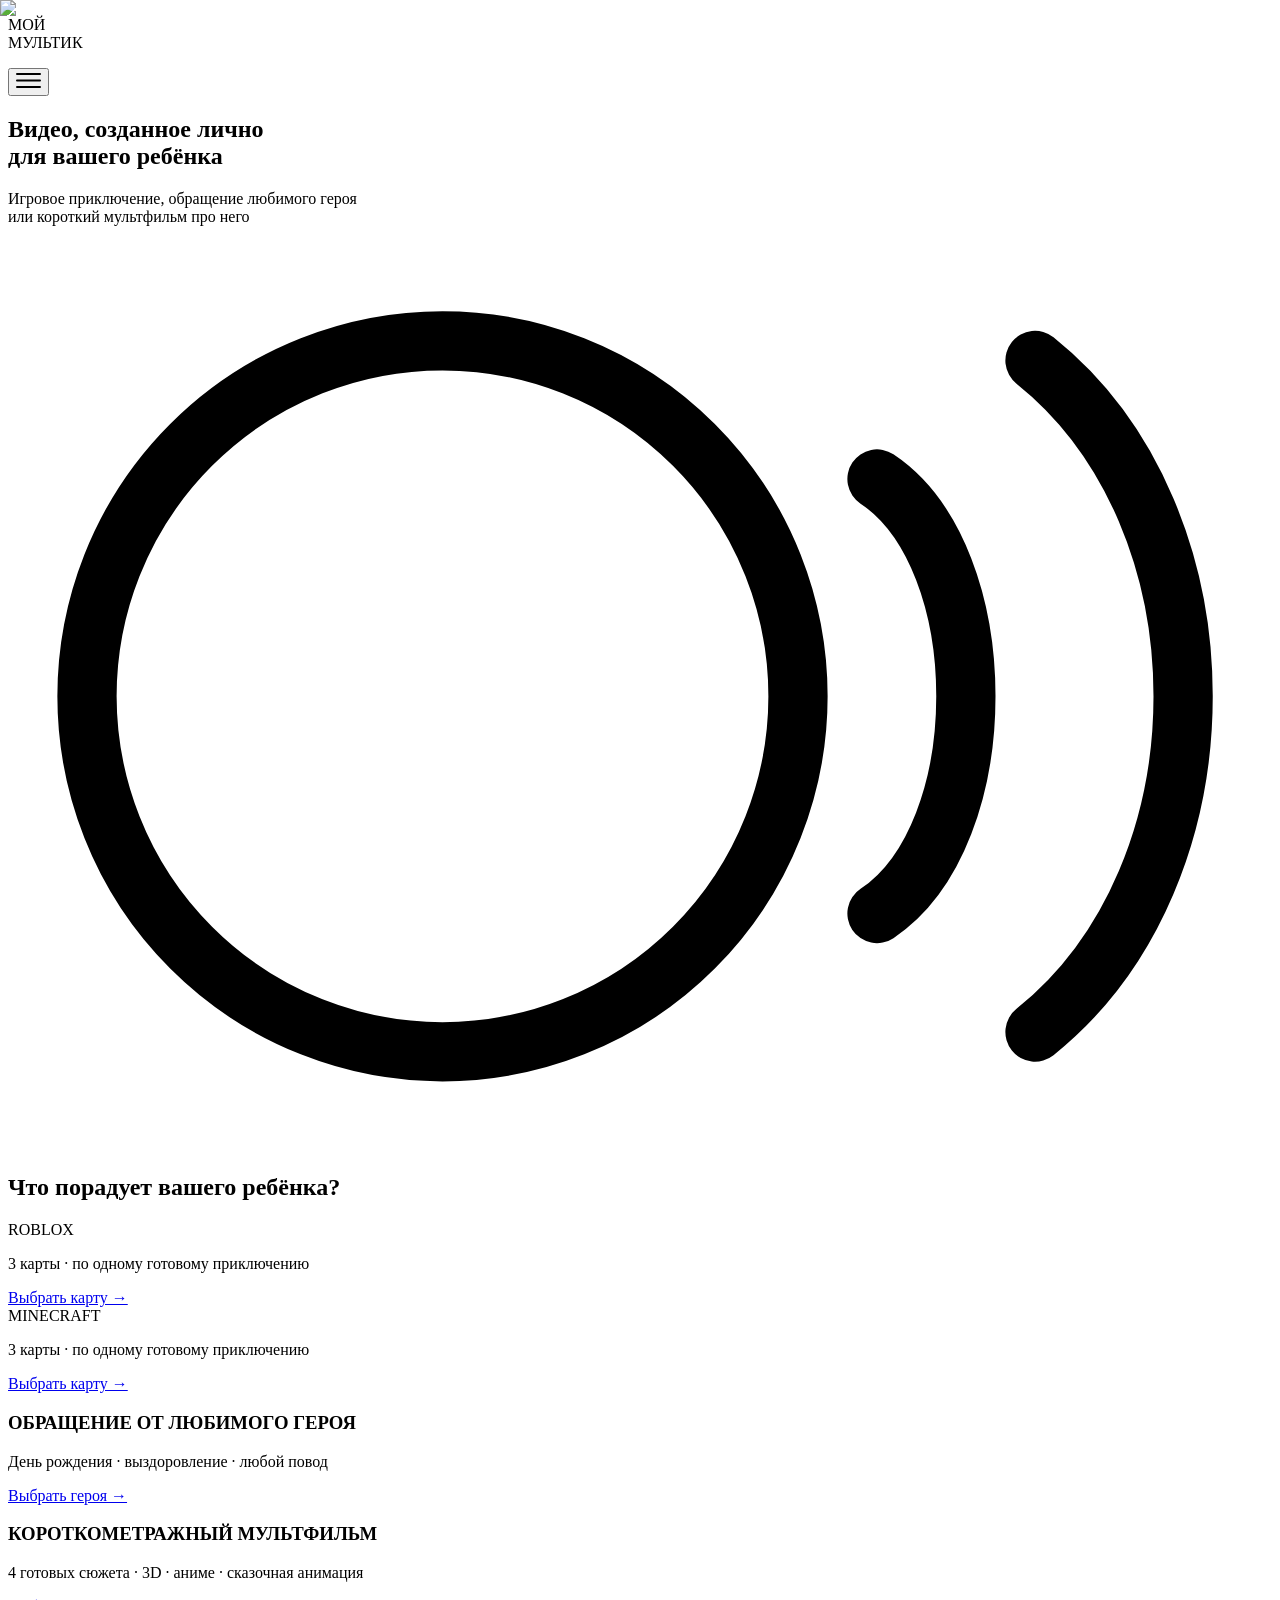
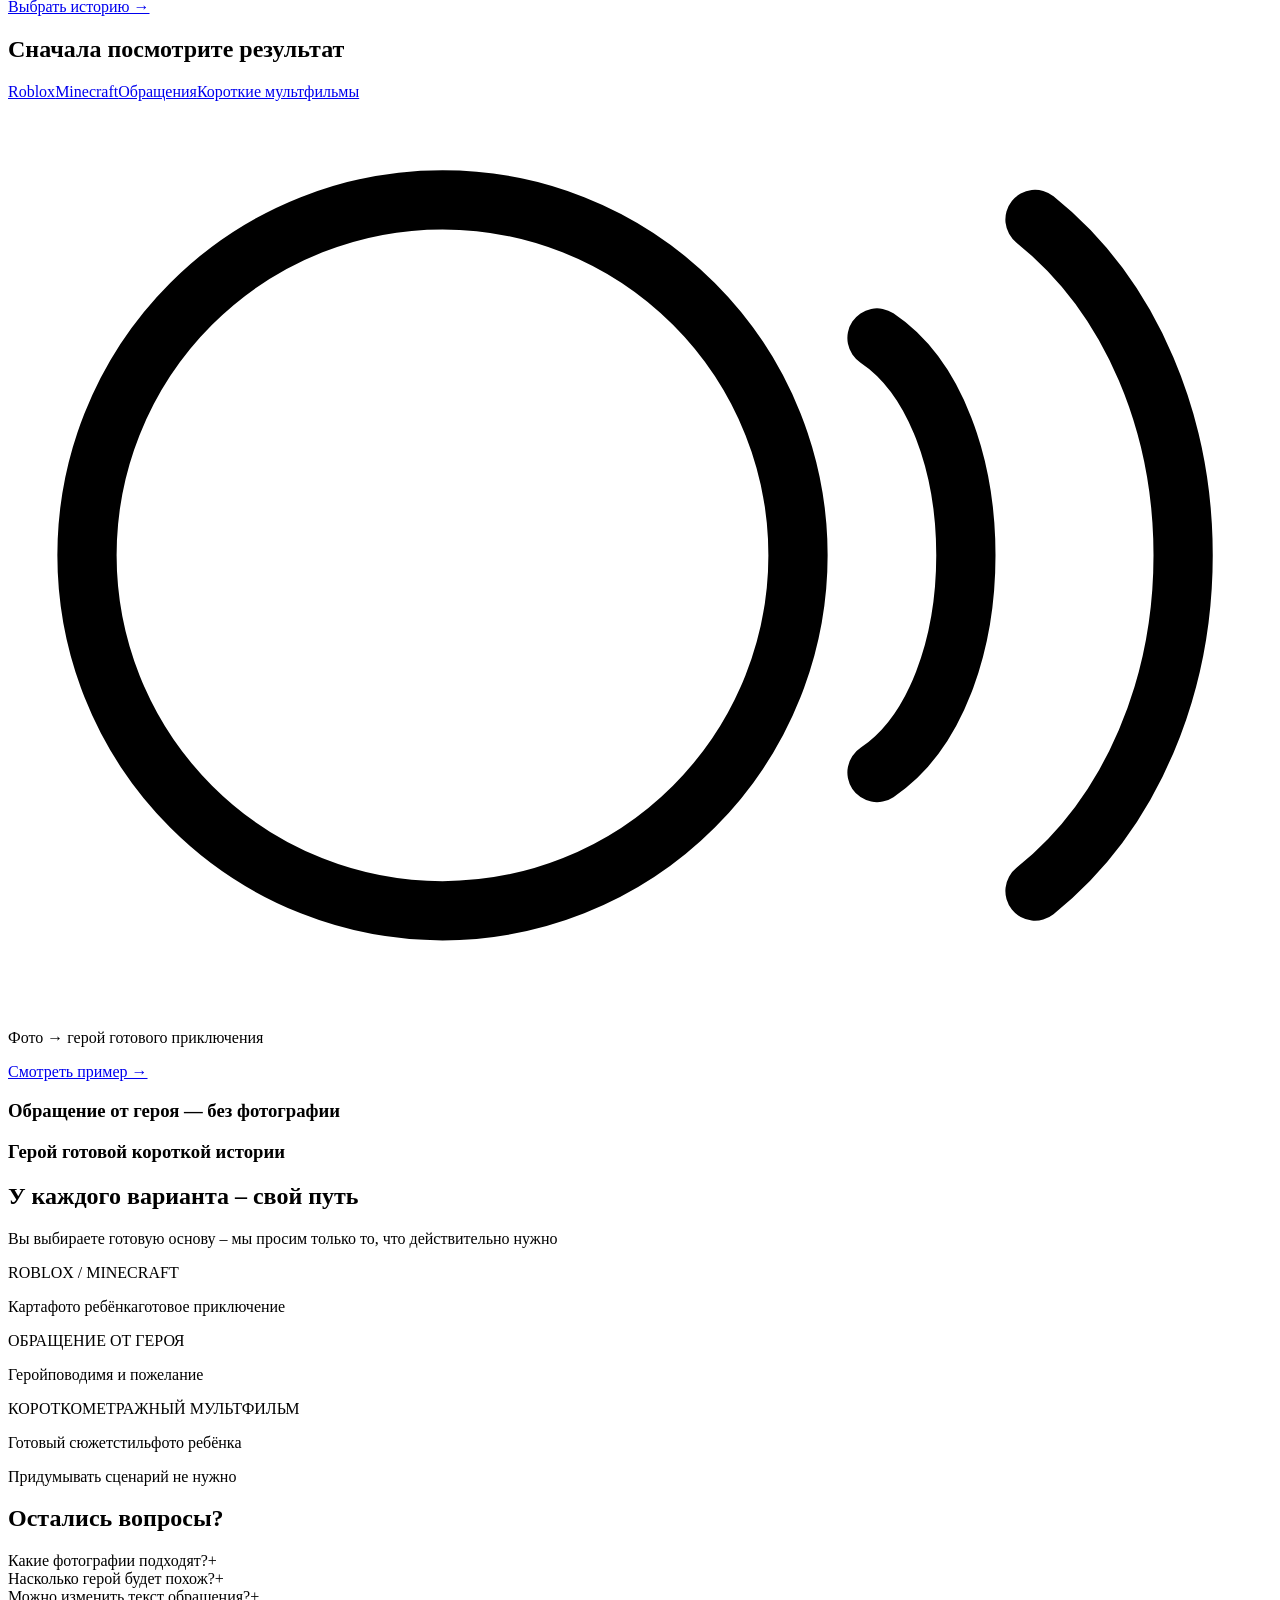
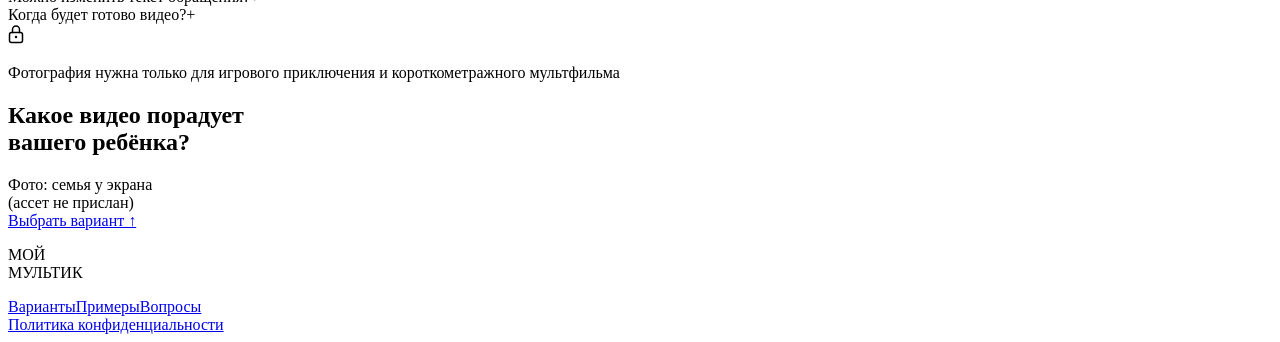
==== index.html @ c0fa5ebc "Brushboy for display headings, corrected heading sizes, card scrim" ====
<!DOCTYPE html><html lang="ru" class="commissioner_4e6873b2-module__y8Ik2a__variable pt_sans_3309f0e5-module__TikdQq__variable brushboy_d3faea66-module__PcDUZq__variable"><head><meta charSet="utf-8"/><meta name="viewport" content="width=device-width, initial-scale=1"/><link rel="preload" href="/moy-multik-prototip/_next/static/media/207e57240b1809b2-s.p.3ls_3_aoj0ebm.woff2" as="font" crossorigin="" type="font/woff2"/><link rel="preload" href="/moy-multik-prototip/_next/static/media/270434222f265782-s.p.2e9pdcw_l1521.woff2" as="font" crossorigin="" type="font/woff2"/><link rel="preload" href="/moy-multik-prototip/_next/static/media/536b4d72a397ec90-s.p.27c8-9qx-v7kc.woff2" as="font" crossorigin="" type="font/woff2"/><link rel="preload" href="/moy-multik-prototip/_next/static/media/Brushboy_Regular-s.p.0zzxe8qn7ar8u.otf" as="font" crossorigin="" type="font/otf"/><link rel="preload" href="/moy-multik-prototip/_next/static/media/c29509b8a0bee3b9-s.p.3prmnh56md9ao.woff2" as="font" crossorigin="" type="font/woff2"/><link rel="preload" href="/moy-multik-prototip/_next/static/media/e3455d3d95db5f62-s.p.0ynrdajmke3fn.woff2" as="font" crossorigin="" type="font/woff2"/><link rel="preload" href="/moy-multik-prototip/_next/static/media/f05228a5f9ec0eae-s.p.3kxgs-7nixrf6.woff2" as="font" crossorigin="" type="font/woff2"/><link rel="stylesheet" href="/moy-multik-prototip/_next/static/chunks/0a1qlyes-8ymf.css" data-precedence="next"/><link rel="preload" as="script" fetchPriority="low" href="/moy-multik-prototip/_next/static/chunks/2do85-jy92lfk.js"/><script src="/moy-multik-prototip/_next/static/chunks/2iyx-cykvz96u.js" async=""></script><script src="/moy-multik-prototip/_next/static/chunks/3x4rcymbonu77.js" async=""></script><script src="/moy-multik-prototip/_next/static/chunks/turbopack-1cgg-x7cn24mj.js" async=""></script><script src="/moy-multik-prototip/_next/static/chunks/1k0g4kswspjaw.js" async=""></script><script src="/moy-multik-prototip/_next/static/chunks/36wlge-sq0-wm.js" async=""></script><script src="/moy-multik-prototip/_next/static/chunks/3svy855bs3a18.js" async=""></script><meta name="next-size-adjust" content=""/><title>Мой мультик — видео, созданное лично для вашего ребёнка</title><script src="/moy-multik-prototip/_next/static/chunks/0cz1d0mv5g_q7.js" noModule=""></script></head><body class="bg-page font-sans text-heading antialiased"><div hidden=""><!--$--><!--/$--></div><div class="clouds-layer clouds-layer--back" aria-hidden="true"></div><div class="clouds-layer clouds-layer--front" aria-hidden="true"></div><main id="top" class="pb-0"><header data-kopirka-section="hero-site-header" class="w-full py-4 text-heading md:py-5"><div class="container-page flex items-center justify-between"><p class="font-rough text-logo-wordmark text-rough-outline">МОЙ<br/>МУЛЬТИК</p><button type="button" aria-label="Открыть меню" class="shrink-0"><svg width="25" height="19" viewBox="0 0 25 19" fill="none" aria-hidden="true"><rect y="2" width="25" height="2" rx="1" fill="currentColor"></rect><rect y="8.5" width="25" height="2" rx="1" fill="currentColor"></rect><rect y="15" width="25" height="2" rx="1" fill="currentColor"></rect></svg></button></div></header><div class="container-page stack-sections pt-8 md:pt-12"><div class="stack-block"><section data-kopirka-section="hero-heading" class="w-full"><h1 class="font-rough text-display-headline-rough text-rough-outline text-heading text-center">Видео, созданное <span class="text-highlight-accent">лично</span><br/>для вашего ребёнка</h1><p class="text-body-subtitle text-center text-body-muted">Игровое приключение, обращение любимого героя<br/>или короткий мультфильм про него</p></section><section data-kopirka-section="hero-visual" class="relative mx-auto w-full max-w-[560px]"><div class="flex items-stretch gap-1 aspect-[366/363]"><div class="relative flex-1 overflow-hidden rounded-pill"><img alt="Мальчик и Minecraft-персонаж у пещеры" loading="lazy" decoding="async" data-nimg="fill" class="object-cover" style="position:absolute;height:100%;width:100%;left:0;top:0;right:0;bottom:0;color:transparent" src="/moy-multik-prototip/media/minecraft-wolf-cave.png"/></div><div class="relative flex-1 overflow-hidden rounded-pill"><img alt="Мальчик-герой протягивает руку" loading="lazy" decoding="async" data-nimg="fill" class="object-cover" style="position:absolute;height:100%;width:100%;left:0;top:0;right:0;bottom:0;color:transparent" src="/moy-multik-prototip/media/hero-placeholder-boy-book.png"/></div><div class="relative flex-1 overflow-hidden rounded-pill"><div class="absolute inset-y-0 right-0 w-[300%]"><img alt="Мальчик смотрит на замок (фэнтези-сцена)" loading="lazy" decoding="async" data-nimg="fill" class="object-cover" style="position:absolute;height:100%;width:100%;left:0;top:0;right:0;bottom:0;color:transparent" src="/moy-multik-prototip/media/triptych-3d-fantasy-anime.png"/></div></div></div><div class="absolute right-2 bottom-3 h-[23px] w-[32px] text-heading"><svg viewBox="0 0 32 23" fill="none" aria-hidden="true" class="h-full w-full"><circle cx="11" cy="11.5" r="9" stroke="currentColor" stroke-width="1.5"></circle><path d="M22 6c3 2 3 9 0 11" stroke="currentColor" stroke-width="1.5" stroke-linecap="round"></path><path d="M26 3c5 4 5 13 0 17" stroke="currentColor" stroke-width="1.5" stroke-linecap="round"></path></svg></div></section></div><div class="stack-block"><section data-kopirka-section="variants-header" class="w-full"><h2 class="font-heading text-section-title-h2 text-heading">Что порадует вашего ребёнка?</h2></section><div class="stack-cards"><section data-kopirka-section="variants-card-roblox" class="relative aspect-[1.9] min-h-[180px] w-full overflow-hidden rounded-variants-card"><img alt="Roblox-персонаж прыгает по блокам с кольцами" loading="lazy" decoding="async" data-nimg="fill" class="object-cover" style="position:absolute;height:100%;width:100%;left:0;top:0;right:0;bottom:0;color:transparent" src="/moy-multik-prototip/media/roblox-blocks-run.png"/><div class="card-scrim relative z-10 flex h-full flex-col justify-between px-card-pad-x py-card-pad-x"><div><span class="font-heading text-card-title-badge text-heading">ROBLOX</span><p class="whitespace-pre-line font-sans text-card-description-small text-caption">3 карты · по одному
готовому приключению</p></div><a href="#" class="font-heading text-link-cta-arrow text-heading">Выбрать карту →</a></div></section><section data-kopirka-section="variants-card-minecraft" class="relative aspect-[1.9] min-h-[180px] w-full overflow-hidden rounded-variants-card"><img alt="Minecraft-персонаж с факелом и волком у пещеры" loading="lazy" decoding="async" data-nimg="fill" class="object-cover" style="position:absolute;height:100%;width:100%;left:0;top:0;right:0;bottom:0;color:transparent" src="/moy-multik-prototip/media/minecraft-torch-wolf.png"/><div class="card-scrim relative z-10 flex h-full flex-col justify-between px-card-pad-x py-card-pad-x"><div><span class="font-heading text-card-title-badge text-heading">MINECRAFT</span><p class="whitespace-pre-line font-sans text-card-description-small text-caption">3 карты · по одному
готовому приключению</p></div><a href="#" class="font-heading text-link-cta-arrow text-heading">Выбрать карту →</a></div></section><section data-kopirka-section="variants-card-hero-address" class="relative aspect-[1.9] min-h-[180px] w-full overflow-hidden rounded-variants-card"><img alt="Мальчик с волшебной книгой — временный плейсхолдер вместо лисёнка-маскота" loading="lazy" decoding="async" data-nimg="fill" class="object-cover" style="position:absolute;height:100%;width:100%;left:0;top:0;right:0;bottom:0;color:transparent" src="/moy-multik-prototip/media/hero-placeholder-boy-book.png"/><div class="card-scrim relative z-10 flex h-full flex-col justify-between px-card-pad-x py-card-pad-x"><div><h3 class="whitespace-pre-line font-heading text-card-title-badge text-heading">ОБРАЩЕНИЕ
ОТ ЛЮБИМОГО ГЕРОЯ</h3><p class="whitespace-pre-line font-sans text-card-description-small text-caption">День рождения · выздоровление ·
любой повод</p></div><a href="#" class="font-heading text-link-cta-arrow text-heading">Выбрать героя →</a></div></section><section data-kopirka-section="variants-card-short-film" class="relative aspect-[1.9] min-h-[180px] w-full overflow-hidden rounded-variants-card"><img alt="Триптих 3D-реализм / фэнтези-библиотека / аниме-небо — мальчик в 3 разных стилях мультфильма" loading="lazy" decoding="async" data-nimg="fill" class="object-cover" style="position:absolute;height:100%;width:100%;left:0;top:0;right:0;bottom:0;color:transparent" src="/moy-multik-prototip/media/triptych-3d-fantasy-anime.png"/><div class="card-scrim relative z-10 flex h-full flex-col justify-between px-card-pad-x py-card-pad-x"><div><h3 class="whitespace-pre-line font-heading text-card-title-badge-sm text-heading">КОРОТКОМЕТРАЖНЫЙ
МУЛЬТФИЛЬМ</h3><p class="whitespace-pre-line font-sans text-card-description-small text-caption">4 готовых сюжета · 3D ·
аниме · сказочная анимация</p></div><a href="#" class="font-heading text-link-cta-arrow text-heading">Выбрать историю →</a></div></section></div></div><div class="stack-block"><section data-kopirka-section="results-header" class="w-full"><h2 class="whitespace-pre-line font-heading text-section-title-h2 text-heading">Сначала посмотрите
результат</h2></section><nav data-kopirka-section="results-tabs" class="flex w-full items-center gap-5 overflow-x-auto"><a href="#" class="flex-shrink-0 whitespace-nowrap border-b-2 border-accent-tab-active-blue font-sans text-tab-label text-heading">Roblox</a><a href="#" class="flex-shrink-0 whitespace-nowrap font-sans text-tab-label text-body-muted">Minecraft</a><a href="#" class="flex-shrink-0 whitespace-nowrap font-sans text-tab-label text-body-muted">Обращения</a><a href="#" class="flex-shrink-0 whitespace-nowrap font-sans text-tab-label text-body-muted">Короткие мультфильмы</a></nav><section data-kopirka-section="results-active-panel" class="flex w-full flex-col"><div class="relative aspect-[370/295] w-full overflow-hidden"><img alt="Мальчик и Roblox-герои в фэнтези-локации" loading="lazy" decoding="async" data-nimg="fill" class="object-cover" style="position:absolute;height:100%;width:100%;left:0;top:0;right:0;bottom:0;color:transparent" src="/moy-multik-prototip/media/roblox-hero-result.png"/><div class="absolute top-[12px] right-[12px] h-[23px] w-[32px] text-heading"><svg viewBox="0 0 32 23" fill="none" aria-hidden="true" class="h-full w-full"><circle cx="11" cy="11.5" r="9" stroke="currentColor" stroke-width="1.5"></circle><path d="M22 6c3 2 3 9 0 11" stroke="currentColor" stroke-width="1.5" stroke-linecap="round"></path><path d="M26 3c5 4 5 13 0 17" stroke="currentColor" stroke-width="1.5" stroke-linecap="round"></path></svg></div></div><div class="px-card-pad-x"><p class="font-sans text-caption-label text-caption">Фото → герой готового приключения</p><a href="#" class="block font-heading text-link-cta-arrow text-heading">Смотреть пример →</a></div></section><section data-kopirka-section="results-preview-cards" class="grid w-full grid-cols-2 gap-3 md:gap-5"><div class="relative h-[329px] overflow-hidden rounded-variants-card"><img alt="Мальчик с волшебной книгой — временный плейсхолдер вместо лисёнка-маскота" loading="lazy" decoding="async" data-nimg="fill" class="object-cover" style="position:absolute;height:100%;width:100%;left:0;top:0;right:0;bottom:0;color:transparent" src="/moy-multik-prototip/media/hero-placeholder-boy-book.png"/><div class="relative z-10 px-card-pad-x py-card-pad-x"><h3 class="whitespace-pre-line font-heading text-emphasis-note text-heading">Обращение от героя —
без фотографии</h3></div></div><div class="relative h-[329px] overflow-hidden rounded-variants-card"><div class="absolute inset-y-0 right-0 w-[537px]"><img alt="Мальчик смотрит на аниме-героя с мечом (аниме-сцена)" loading="lazy" decoding="async" data-nimg="fill" class="object-cover" style="position:absolute;height:100%;width:100%;left:0;top:0;right:0;bottom:0;color:transparent" src="/moy-multik-prototip/media/triptych-3d-fantasy-anime.png"/></div><div class="relative z-10 px-card-pad-x py-card-pad-x"><h3 class="whitespace-pre-line font-heading text-emphasis-note text-heading">Герой готовой
короткой истории</h3></div></div></section></div><div class="stack-block"><section data-kopirka-section="how-it-works-header" class="w-full"><h2 class="whitespace-pre-line font-heading text-section-title-h2 text-heading">У каждого варианта –
свой путь</h2><p class="mt-[2px] whitespace-pre-line text-body-subtitle text-body-muted">Вы выбираете готовую основу –
мы просим только то, что действительно нужно</p></section><div class="flex flex-col gap-3 md:gap-5"><section data-kopirka-section="how-it-works-card-roblox-minecraft" class="min-h-[171px] w-full overflow-hidden rounded-card bg-card-bg-roblox-minecraft"><div class="px-card-pad-x pt-[9px]"><p class="whitespace-nowrap font-heading text-card-title-badge-sm"><span class="text-accent-roblox-blue">ROBLOX</span><span class="text-heading"> / </span><span class="text-accent-minecraft-green">MINECRAFT</span></p><div class="relative mt-[5px] h-[91px] w-[352px]"><img alt="Roblox-персонаж бежит по блокам — заглушка-представитель вместо составной иллюстрации «шаг за шагом» (карты → фото ребёнка → результат), которой нет у клиента" loading="lazy" decoding="async" data-nimg="fill" class="object-contain" style="position:absolute;height:100%;width:100%;left:0;top:0;right:0;bottom:0;color:transparent" src="/moy-multik-prototip/media/roblox-blocks-run.png"/></div><div class="mt-[14px] flex w-[352px] items-start justify-between"><span class="whitespace-nowrap font-sans text-caption-label text-caption">Карта</span><span class="whitespace-nowrap font-sans text-caption-label text-caption">фото ребёнка</span><span class="whitespace-nowrap font-sans text-caption-label text-caption">готовое приключение</span></div></div></section><section data-kopirka-section="how-it-works-card-hero-address" class="min-h-[168px] w-full overflow-hidden rounded-card bg-card-bg-hero-address"><div class="px-card-pad-x pt-[9px]"><p class="whitespace-nowrap font-heading text-card-title-badge-sm text-accent-hero-orange">ОБРАЩЕНИЕ ОТ ГЕРОЯ</p><div class="relative mt-[2px] h-[112px] w-[352px]"><img alt="Герой обращается к ребёнку с поздравлением — временный плейсхолдер вместо composite-иллюстрации «герой+фото ребёнка → повод → герой с репликой в облаке»" loading="lazy" decoding="async" data-nimg="fill" class="object-contain" style="position:absolute;height:100%;width:100%;left:0;top:0;right:0;bottom:0;color:transparent" src="/moy-multik-prototip/media/hero-placeholder-boy-book.png"/></div><div class="mt-[2px] flex w-[352px] items-start justify-between"><span class="whitespace-nowrap font-sans text-caption-label text-caption">Герой</span><span class="whitespace-nowrap font-sans text-caption-label text-caption">повод</span><span class="whitespace-nowrap font-sans text-caption-label text-caption">имя и пожелание</span></div></div></section><section data-kopirka-section="how-it-works-card-short-film" class="min-h-[194px] w-full overflow-hidden rounded-card bg-card-bg-short-film"><div class="px-card-pad-x pt-[2px]"><p class="font-heading text-card-title-badge-sm text-accent-shortfilm-purple">КОРОТКОМЕТРАЖНЫЙ МУЛЬТФИЛЬМ</p><div class="relative mt-[2px] h-[128px] w-[338px]"><img alt="Триптих 3D-реализм / фэнтези-библиотека / аниме-небо — представитель composite-иллюстрации «4 сюжета → 3 стиля → 2 фото ребёнка», недостающие части которой не присланы клиентом" loading="lazy" decoding="async" data-nimg="fill" class="object-contain" style="position:absolute;height:100%;width:100%;left:0;top:0;right:0;bottom:0;color:transparent" src="/moy-multik-prototip/media/triptych-3d-fantasy-anime.png"/></div><div class="mt-[9px] flex w-[338px] items-start justify-between"><span class="whitespace-nowrap font-sans text-caption-label text-caption">Готовый сюжет</span><span class="whitespace-nowrap font-sans text-caption-label text-caption">стиль</span><span class="whitespace-nowrap font-sans text-caption-label text-caption">фото ребёнка</span></div></div></section></div><section data-kopirka-section="how-it-works-short-film-note" class="w-full text-center"><p class="font-heading text-emphasis-note text-heading">Придумывать сценарий не нужно</p></section></div><div class="stack-block"><section data-kopirka-section="faq-header" class="w-full"><h1 class="font-rough text-display-headline-rough text-rough-outline text-heading">Остались вопросы?</h1></section><div data-kopirka-section="faq-accordion" class="w-full"><div class="flex h-[43px] items-center justify-between border-b border-divider-faq"><span class="font-sans text-faq-question text-heading">Какие фотографии подходят?</span><span class="font-sans text-faq-question text-divider-faq" aria-hidden="true">+</span></div><div class="flex h-[43px] items-center justify-between border-b border-divider-faq"><span class="font-sans text-faq-question text-heading">Насколько герой будет похож?</span><span class="font-sans text-faq-question text-divider-faq" aria-hidden="true">+</span></div><div class="flex h-[43px] items-center justify-between border-b border-divider-faq"><span class="font-sans text-faq-question text-heading">Можно изменить текст обращения?</span><span class="font-sans text-faq-question text-divider-faq" aria-hidden="true">+</span></div><div class="flex h-[43px] items-center justify-between border-b border-divider-faq"><span class="font-sans text-faq-question text-heading">Когда будет готово видео?</span><span class="font-sans text-faq-question text-divider-faq" aria-hidden="true">+</span></div></div><div data-kopirka-section="faq-privacy-note" class="flex w-full items-start gap-component"><svg width="16" height="20" viewBox="0 0 16 20" fill="none" stroke="currentColor" stroke-width="1.5" stroke-linecap="round" stroke-linejoin="round" class="mt-[2px] shrink-0 text-divider-faq" aria-hidden="true"><rect x="1.5" y="8.5" width="13" height="10" rx="2"></rect><path d="M4.5 8.5V5.5a3.5 3.5 0 0 1 7 0v3"></path><circle cx="8" cy="13" r="1.2" fill="currentColor" stroke="none"></circle></svg><p class="flex-1 whitespace-pre-line font-sans text-footer-nav-link text-body-muted">Фотография нужна только для игрового
приключения и короткометражного мультфильма</p></div></div></div><div class="mt-14 md:mt-24"><div class="container-page"><section data-kopirka-section="faq-cta-heading" class="w-full"><h2 class="font-rough text-display-headline-rough text-rough-outline text-heading">Какое видео порадует<br/>вашего ребёнка?</h2></section></div><div class="relative mt-5 md:mt-8"><div data-kopirka-section="faq-cta-visual" class="placeholder-block h-[229px] w-full md:h-[340px]">Фото: семья у экрана<br/>(ассет не прислан)</div><div class="container-page relative z-10 -mt-8 md:-mt-10"><a href="#" data-kopirka-section="faq-cta-button" class="btn-hand-drawn mx-auto flex h-[64px] w-full max-w-[340px] items-center justify-center bg-accent-cta-red font-heading text-link-cta-arrow text-heading">Выбрать вариант ↑</a></div></div></div><footer data-kopirka-section="faq-footer-nav" class="mt-14 flex w-full flex-col items-center gap-component pt-8 pb-8 text-center md:mt-24"><p class="font-rough text-logo-wordmark text-rough-outline text-heading">МОЙ<br/>МУЛЬТИК</p><nav class="flex gap-card23-gap font-sans text-footer-nav-link text-body-muted"><a href="#">Варианты</a><a href="#">Примеры</a><a href="#">Вопросы</a></nav><a href="#" class="font-sans text-footer-nav-link text-body-muted">Политика конфиденциальности</a></footer></main><!--$--><!--/$--><script src="/moy-multik-prototip/_next/static/chunks/2do85-jy92lfk.js" id="_R_" async=""></script><script>(self.__next_f=self.__next_f||[]).push([0])</script><script>self.__next_f.push([1,"1:\"$Sreact.fragment\"\n2:I[96416,[\"/moy-multik-prototip/_next/static/chunks/1k0g4kswspjaw.js\",\"/moy-multik-prototip/_next/static/chunks/36wlge-sq0-wm.js\"],\"default\"]\n3:I[65768,[\"/moy-multik-prototip/_next/static/chunks/1k0g4kswspjaw.js\",\"/moy-multik-prototip/_next/static/chunks/36wlge-sq0-wm.js\"],\"default\"]\n4:I[78249,[\"/moy-multik-prototip/_next/static/chunks/1k0g4kswspjaw.js\",\"/moy-multik-prototip/_next/static/chunks/36wlge-sq0-wm.js\"],\"default\"]\n5:I[41580,[\"/moy-multik-prototip/_next/static/chunks/1k0g4kswspjaw.js\",\"/moy-multik-prototip/_next/static/chunks/36wlge-sq0-wm.js\",\"/moy-multik-prototip/_next/static/chunks/3svy855bs3a18.js\"],\"Image\"]\n11:I[44332,[\"/moy-multik-prototip/_next/static/chunks/1k0g4kswspjaw.js\",\"/moy-multik-prototip/_next/static/chunks/36wlge-sq0-wm.js\"],\"default\",1]\n:HL[\"/moy-multik-prototip/_next/static/chunks/0a1qlyes-8ymf.css\",\"style\"]\n:HL[\"/moy-multik-prototip/_next/static/media/207e57240b1809b2-s.p.3ls_3_aoj0ebm.woff2\",\"font\",{\"crossOrigin\":\"\",\"type\":\"font/woff2\"}]\n:HL[\"/moy-multik-prototip/_next/static/media/270434222f265782-s.p.2e9pdcw_l1521.woff2\",\"font\",{\"crossOrigin\":\"\",\"type\":\"font/woff2\"}]\n:HL[\"/moy-multik-prototip/_next/static/media/536b4d72a397ec90-s.p.27c8-9qx-v7kc.woff2\",\"font\",{\"crossOrigin\":\"\",\"type\":\"font/woff2\"}]\n:HL[\"/moy-multik-prototip/_next/static/media/Brushboy_Regular-s.p.0zzxe8qn7ar8u.otf\",\"font\",{\"crossOrigin\":\"\",\"type\":\"font/otf\"}]\n:HL[\"/moy-multik-prototip/_next/static/media/c29509b8a0bee3b9-s.p.3prmnh56md9ao.woff2\",\"font\",{\"crossOrigin\":\"\",\"type\":\"font/woff2\"}]\n:HL[\"/moy-multik-prototip/_next/static/media/e3455d3d95db5f62-s.p.0ynrdajmke3fn.woff2\",\"font\",{\"crossOrigin\":\"\",\"type\":\"font/woff2\"}]\n:HL[\"/moy-multik-prototip/_next/static/media/f05228a5f9ec0eae-s.p.3kxgs-7nixrf6.woff2\",\"font\",{\"crossOrigin\":\"\",\"type\":\"font/woff2\"}]\n"])</script><script>self.__next_f.push([1,"0:{\"P\":null,\"c\":[\"\",\"\"],\"q\":\"\",\"i\":false,\"f\":[[[\"\",{\"children\":[\"__PAGE__\",{}]},\"$undefined\",\"$undefined\",16],[[\"$\",\"$1\",\"c\",{\"children\":[[[\"$\",\"link\",\"0\",{\"rel\":\"stylesheet\",\"href\":\"/moy-multik-prototip/_next/static/chunks/0a1qlyes-8ymf.css\",\"precedence\":\"next\",\"crossOrigin\":\"$undefined\",\"nonce\":\"$undefined\"}],[\"$\",\"script\",\"script-0\",{\"src\":\"/moy-multik-prototip/_next/static/chunks/1k0g4kswspjaw.js\",\"async\":true,\"nonce\":\"$undefined\"}],[\"$\",\"script\",\"script-1\",{\"src\":\"/moy-multik-prototip/_next/static/chunks/36wlge-sq0-wm.js\",\"async\":true,\"nonce\":\"$undefined\"}]],[\"$\",\"html\",null,{\"lang\":\"ru\",\"className\":\"commissioner_4e6873b2-module__y8Ik2a__variable pt_sans_3309f0e5-module__TikdQq__variable brushboy_d3faea66-module__PcDUZq__variable\",\"children\":[\"$\",\"body\",null,{\"className\":\"bg-page font-sans text-heading antialiased\",\"children\":[[\"$\",\"$L2\",null,{}],[\"$\",\"$L3\",null,{\"parallelRouterKey\":\"children\",\"error\":\"$undefined\",\"errorStyles\":\"$undefined\",\"errorScripts\":\"$undefined\",\"template\":[\"$\",\"$L4\",null,{}],\"templateStyles\":\"$undefined\",\"templateScripts\":\"$undefined\",\"notFound\":[[[\"$\",\"title\",null,{\"children\":\"404: This page could not be found.\"}],[\"$\",\"div\",null,{\"style\":{\"fontFamily\":\"system-ui,\\\"Segoe UI\\\",Roboto,Helvetica,Arial,sans-serif,\\\"Apple Color Emoji\\\",\\\"Segoe UI Emoji\\\"\",\"height\":\"100vh\",\"textAlign\":\"center\",\"display\":\"flex\",\"flexDirection\":\"column\",\"alignItems\":\"center\",\"justifyContent\":\"center\"},\"children\":[\"$\",\"div\",null,{\"children\":[[\"$\",\"style\",null,{\"dangerouslySetInnerHTML\":{\"__html\":\"body{color:#000;background:#fff;margin:0}.next-error-h1{border-right:1px solid rgba(0,0,0,.3)}@media (prefers-color-scheme:dark){body{color:#fff;background:#000}.next-error-h1{border-right:1px solid rgba(255,255,255,.3)}}\"}}],[\"$\",\"h1\",null,{\"className\":\"next-error-h1\",\"style\":{\"display\":\"inline-block\",\"margin\":\"0 20px 0 0\",\"padding\":\"0 23px 0 0\",\"fontSize\":24,\"fontWeight\":500,\"verticalAlign\":\"top\",\"lineHeight\":\"49px\"},\"children\":404}],[\"$\",\"div\",null,{\"style\":{\"display\":\"inline-block\"},\"children\":[\"$\",\"h2\",null,{\"style\":{\"fontSize\":14,\"fontWeight\":400,\"lineHeight\":\"49px\",\"margin\":0},\"children\":\"This page could not be found.\"}]}]]}]}]],[]],\"forbidden\":\"$undefined\",\"unauthorized\":\"$undefined\"}]]}]}]]}],{\"children\":[[\"$\",\"$1\",\"c\",{\"children\":[[\"$\",\"main\",null,{\"id\":\"top\",\"className\":\"pb-0\",\"children\":[[\"$\",\"header\",null,{\"data-kopirka-section\":\"hero-site-header\",\"className\":\"w-full py-4 text-heading md:py-5\",\"children\":[\"$\",\"div\",null,{\"className\":\"container-page flex items-center justify-between\",\"children\":[[\"$\",\"p\",null,{\"className\":\"font-rough text-logo-wordmark text-rough-outline\",\"children\":[\"МОЙ\",[\"$\",\"br\",null,{}],\"МУЛЬТИК\"]}],[\"$\",\"button\",null,{\"type\":\"button\",\"aria-label\":\"Открыть меню\",\"className\":\"shrink-0\",\"children\":[\"$\",\"svg\",null,{\"width\":\"25\",\"height\":\"19\",\"viewBox\":\"0 0 25 19\",\"fill\":\"none\",\"aria-hidden\":\"true\",\"children\":[[\"$\",\"rect\",null,{\"y\":\"2\",\"width\":\"25\",\"height\":\"2\",\"rx\":\"1\",\"fill\":\"currentColor\"}],[\"$\",\"rect\",null,{\"y\":\"8.5\",\"width\":\"25\",\"height\":\"2\",\"rx\":\"1\",\"fill\":\"currentColor\"}],[\"$\",\"rect\",null,{\"y\":\"15\",\"width\":\"25\",\"height\":\"2\",\"rx\":\"1\",\"fill\":\"currentColor\"}]]}]}]]}]}],[\"$\",\"div\",null,{\"className\":\"container-page stack-sections pt-8 md:pt-12\",\"children\":[[\"$\",\"div\",null,{\"className\":\"stack-block\",\"children\":[[\"$\",\"section\",null,{\"data-kopirka-section\":\"hero-heading\",\"className\":\"w-full\",\"children\":[[\"$\",\"h1\",null,{\"className\":\"font-rough text-display-headline-rough text-rough-outline text-heading text-center\",\"children\":[\"Видео, созданное \",[\"$\",\"span\",null,{\"className\":\"text-highlight-accent\",\"children\":\"лично\"}],[\"$\",\"br\",null,{}],\"для вашего ребёнка\"]}],[\"$\",\"p\",null,{\"className\":\"text-body-subtitle text-center text-body-muted\",\"children\":[\"Игровое приключение, обращение любимого героя\",[\"$\",\"br\",null,{}],\"или короткий мультфильм про него\"]}]]}],[\"$\",\"section\",null,{\"data-kopirka-section\":\"hero-visual\",\"className\":\"relative mx-auto w-full max-w-[560px]\",\"children\":[[\"$\",\"div\",null,{\"className\":\"flex items-stretch gap-1 aspect-[366/363]\",\"children\":[[\"$\",\"div\",null,{\"className\":\"relative flex-1 overflow-hidden rounded-pill\",\"children\":[\"$\",\"$L5\",null,{\"src\":\"/moy-multik-prototip/media/minecraft-wolf-cave.png\",\"alt\":\"Мальчик и Minecraft-персонаж у пещеры\",\"fill\":true,\"sizes\":\"(min-width: 768px) 190px, 33vw\",\"className\":\"object-cover\"}]}],[\"$\",\"div\",null,{\"className\":\"relative flex-1 overflow-hidden rounded-pill\",\"children\":[\"$\",\"$L5\",null,{\"src\":\"/moy-multik-prototip/media/hero-placeholder-boy-book.png\",\"alt\":\"Мальчик-герой протягивает руку\",\"fill\":true,\"sizes\":\"(min-width: 768px) 190px, 33vw\",\"className\":\"object-cover\"}]}],\"$L6\"]}],\"$L7\"]}]]}],\"$L8\",\"$L9\",\"$La\",\"$Lb\"]}],\"$Lc\",\"$Ld\"]}],[\"$Le\"],\"$Lf\"]}],{},null,false,null]},null,false,null],\"$L10\",false]],\"m\":\"$undefined\",\"G\":[\"$11\",[\"$L12\"]],\"S\":true,\"h\":null,\"s\":\"$undefined\",\"l\":\"$undefined\",\"p\":\"$undefined\",\"d\":\"$undefined\",\"b\":\"qhDID5ZHJsOoCrylA5dAV\"}\n"])</script><script>self.__next_f.push([1,"18:I[28246,[\"/moy-multik-prototip/_next/static/chunks/1k0g4kswspjaw.js\",\"/moy-multik-prototip/_next/static/chunks/36wlge-sq0-wm.js\"],\"OutletBoundary\"]\n19:\"$Sreact.suspense\"\n1b:I[28246,[\"/moy-multik-prototip/_next/static/chunks/1k0g4kswspjaw.js\",\"/moy-multik-prototip/_next/static/chunks/36wlge-sq0-wm.js\"],\"ViewportBoundary\"]\n1d:I[28246,[\"/moy-multik-prototip/_next/static/chunks/1k0g4kswspjaw.js\",\"/moy-multik-prototip/_next/static/chunks/36wlge-sq0-wm.js\"],\"MetadataBoundary\"]\n6:[\"$\",\"div\",null,{\"className\":\"relative flex-1 overflow-hidden rounded-pill\",\"children\":[\"$\",\"div\",null,{\"className\":\"absolute inset-y-0 right-0 w-[300%]\",\"children\":[\"$\",\"$L5\",null,{\"src\":\"/moy-multik-prototip/media/triptych-3d-fantasy-anime.png\",\"alt\":\"Мальчик смотрит на замок (фэнтези-сцена)\",\"fill\":true,\"sizes\":\"(min-width: 768px) 570px, 100vw\",\"className\":\"object-cover\"}]}]}]\n7:[\"$\",\"div\",null,{\"className\":\"absolute right-2 bottom-3 h-[23px] w-[32px] text-heading\",\"children\":[\"$\",\"svg\",null,{\"viewBox\":\"0 0 32 23\",\"fill\":\"none\",\"aria-hidden\":\"true\",\"className\":\"h-full w-full\",\"children\":[[\"$\",\"circle\",null,{\"cx\":\"11\",\"cy\":\"11.5\",\"r\":\"9\",\"stroke\":\"currentColor\",\"strokeWidth\":\"1.5\"}],[\"$\",\"path\",null,{\"d\":\"M22 6c3 2 3 9 0 11\",\"stroke\":\"currentColor\",\"strokeWidth\":\"1.5\",\"strokeLinecap\":\"round\"}],[\"$\",\"path\",null,{\"d\":\"M26 3c5 4 5 13 0 17\",\"stroke\":\"currentColor\",\"strokeWidth\":\"1.5\",\"strokeLinecap\":\"round\"}]]}]}]\n"])</script><script>self.__next_f.push([1,"8:[\"$\",\"div\",null,{\"className\":\"stack-block\",\"children\":[[\"$\",\"section\",null,{\"data-kopirka-section\":\"variants-header\",\"className\":\"w-full\",\"children\":[\"$\",\"h2\",null,{\"className\":\"font-heading text-section-title-h2 text-heading\",\"children\":\"Что порадует вашего ребёнка?\"}]}],[\"$\",\"div\",null,{\"className\":\"stack-cards\",\"children\":[[\"$\",\"section\",null,{\"data-kopirka-section\":\"variants-card-roblox\",\"className\":\"relative aspect-[1.9] min-h-[180px] w-full overflow-hidden rounded-variants-card\",\"children\":[[\"$\",\"$L5\",null,{\"src\":\"/moy-multik-prototip/media/roblox-blocks-run.png\",\"alt\":\"Roblox-персонаж прыгает по блокам с кольцами\",\"fill\":true,\"sizes\":\"(min-width: 768px) 560px, 100vw\",\"className\":\"object-cover\"}],[\"$\",\"div\",null,{\"className\":\"card-scrim relative z-10 flex h-full flex-col justify-between px-card-pad-x py-card-pad-x\",\"children\":[[\"$\",\"div\",null,{\"children\":[[\"$\",\"span\",null,{\"className\":\"font-heading text-card-title-badge text-heading\",\"children\":\"ROBLOX\"}],[\"$\",\"p\",null,{\"className\":\"whitespace-pre-line font-sans text-card-description-small text-caption\",\"children\":\"3 карты · по одному\\nготовому приключению\"}]]}],[\"$\",\"a\",null,{\"href\":\"#\",\"className\":\"font-heading text-link-cta-arrow text-heading\",\"children\":\"Выбрать карту →\"}]]}]]}],[\"$\",\"section\",null,{\"data-kopirka-section\":\"variants-card-minecraft\",\"className\":\"relative aspect-[1.9] min-h-[180px] w-full overflow-hidden rounded-variants-card\",\"children\":[[\"$\",\"$L5\",null,{\"src\":\"/moy-multik-prototip/media/minecraft-torch-wolf.png\",\"alt\":\"Minecraft-персонаж с факелом и волком у пещеры\",\"fill\":true,\"sizes\":\"(min-width: 768px) 560px, 100vw\",\"className\":\"object-cover\"}],[\"$\",\"div\",null,{\"className\":\"card-scrim relative z-10 flex h-full flex-col justify-between px-card-pad-x py-card-pad-x\",\"children\":[[\"$\",\"div\",null,{\"children\":[[\"$\",\"span\",null,{\"className\":\"font-heading text-card-title-badge text-heading\",\"children\":\"MINECRAFT\"}],[\"$\",\"p\",null,{\"className\":\"whitespace-pre-line font-sans text-card-description-small text-caption\",\"children\":\"3 карты · по одному\\nготовому приключению\"}]]}],[\"$\",\"a\",null,{\"href\":\"#\",\"className\":\"font-heading text-link-cta-arrow text-heading\",\"children\":\"Выбрать карту →\"}]]}]]}],[\"$\",\"section\",null,{\"data-kopirka-section\":\"variants-card-hero-address\",\"className\":\"relative aspect-[1.9] min-h-[180px] w-full overflow-hidden rounded-variants-card\",\"children\":[[\"$\",\"$L5\",null,{\"src\":\"/moy-multik-prototip/media/hero-placeholder-boy-book.png\",\"alt\":\"Мальчик с волшебной книгой — временный плейсхолдер вместо лисёнка-маскота\",\"fill\":true,\"sizes\":\"(min-width: 768px) 560px, 100vw\",\"className\":\"object-cover\"}],[\"$\",\"div\",null,{\"className\":\"card-scrim relative z-10 flex h-full flex-col justify-between px-card-pad-x py-card-pad-x\",\"children\":[[\"$\",\"div\",null,{\"children\":[[\"$\",\"h3\",null,{\"className\":\"whitespace-pre-line font-heading text-card-title-badge text-heading\",\"children\":\"ОБРАЩЕНИЕ\\nОТ ЛЮБИМОГО ГЕРОЯ\"}],[\"$\",\"p\",null,{\"className\":\"whitespace-pre-line font-sans text-card-description-small text-caption\",\"children\":\"День рождения · выздоровление ·\\nлюбой повод\"}]]}],[\"$\",\"a\",null,{\"href\":\"#\",\"className\":\"font-heading text-link-cta-arrow text-heading\",\"children\":\"Выбрать героя →\"}]]}]]}],[\"$\",\"section\",null,{\"data-kopirka-section\":\"variants-card-short-film\",\"className\":\"relative aspect-[1.9] min-h-[180px] w-full overflow-hidden rounded-variants-card\",\"children\":[[\"$\",\"$L5\",null,{\"src\":\"/moy-multik-prototip/media/triptych-3d-fantasy-anime.png\",\"alt\":\"Триптих 3D-реализм / фэнтези-библиотека / аниме-небо — мальчик в 3 разных стилях мультфильма\",\"fill\":true,\"sizes\":\"(min-width: 768px) 560px, 100vw\",\"className\":\"object-cover\"}],[\"$\",\"div\",null,{\"className\":\"card-scrim relative z-10 flex h-full flex-col justify-between px-card-pad-x py-card-pad-x\",\"children\":[[\"$\",\"div\",null,{\"children\":[[\"$\",\"h3\",null,{\"className\":\"whitespace-pre-line font-heading text-card-title-badge-sm text-heading\",\"children\":\"КОРОТКОМЕТРАЖНЫЙ\\nМУЛЬТФИЛЬМ\"}],[\"$\",\"p\",null,{\"className\":\"whitespace-pre-line font-sans text-card-description-small text-caption\",\"children\":\"4 готовых сюжета · 3D ·\\nаниме · сказочная анимация\"}]]}],\"$L13\"]}]]}]]}]]}]\n"])</script><script>self.__next_f.push([1,"9:[\"$\",\"div\",null,{\"className\":\"stack-block\",\"children\":[[\"$\",\"section\",null,{\"data-kopirka-section\":\"results-header\",\"className\":\"w-full\",\"children\":[\"$\",\"h2\",null,{\"className\":\"whitespace-pre-line font-heading text-section-title-h2 text-heading\",\"children\":\"Сначала посмотрите\\nрезультат\"}]}],[\"$\",\"nav\",null,{\"data-kopirka-section\":\"results-tabs\",\"className\":\"flex w-full items-center gap-5 overflow-x-auto\",\"children\":[[\"$\",\"a\",null,{\"href\":\"#\",\"className\":\"flex-shrink-0 whitespace-nowrap border-b-2 border-accent-tab-active-blue font-sans text-tab-label text-heading\",\"children\":\"Roblox\"}],[\"$\",\"a\",null,{\"href\":\"#\",\"className\":\"flex-shrink-0 whitespace-nowrap font-sans text-tab-label text-body-muted\",\"children\":\"Minecraft\"}],[\"$\",\"a\",null,{\"href\":\"#\",\"className\":\"flex-shrink-0 whitespace-nowrap font-sans text-tab-label text-body-muted\",\"children\":\"Обращения\"}],[\"$\",\"a\",null,{\"href\":\"#\",\"className\":\"flex-shrink-0 whitespace-nowrap font-sans text-tab-label text-body-muted\",\"children\":\"Короткие мультфильмы\"}]]}],[\"$\",\"section\",null,{\"data-kopirka-section\":\"results-active-panel\",\"className\":\"flex w-full flex-col\",\"children\":[[\"$\",\"div\",null,{\"className\":\"relative aspect-[370/295] w-full overflow-hidden\",\"children\":[[\"$\",\"$L5\",null,{\"src\":\"/moy-multik-prototip/media/roblox-hero-result.png\",\"alt\":\"Мальчик и Roblox-герои в фэнтези-локации\",\"fill\":true,\"sizes\":\"(min-width: 768px) 1100px, 100vw\",\"className\":\"object-cover\"}],[\"$\",\"div\",null,{\"className\":\"absolute top-[12px] right-[12px] h-[23px] w-[32px] text-heading\",\"children\":[\"$\",\"svg\",null,{\"viewBox\":\"0 0 32 23\",\"fill\":\"none\",\"aria-hidden\":\"true\",\"className\":\"h-full w-full\",\"children\":[[\"$\",\"circle\",null,{\"cx\":\"11\",\"cy\":\"11.5\",\"r\":\"9\",\"stroke\":\"currentColor\",\"strokeWidth\":\"1.5\"}],[\"$\",\"path\",null,{\"d\":\"M22 6c3 2 3 9 0 11\",\"stroke\":\"currentColor\",\"strokeWidth\":\"1.5\",\"strokeLinecap\":\"round\"}],[\"$\",\"path\",null,{\"d\":\"M26 3c5 4 5 13 0 17\",\"stroke\":\"currentColor\",\"strokeWidth\":\"1.5\",\"strokeLinecap\":\"round\"}]]}]}]]}],[\"$\",\"div\",null,{\"className\":\"px-card-pad-x\",\"children\":[[\"$\",\"p\",null,{\"className\":\"font-sans text-caption-label text-caption\",\"children\":\"Фото → герой готового приключения\"}],[\"$\",\"a\",null,{\"href\":\"#\",\"className\":\"block font-heading text-link-cta-arrow text-heading\",\"children\":\"Смотреть пример →\"}]]}]]}],[\"$\",\"section\",null,{\"data-kopirka-section\":\"results-preview-cards\",\"className\":\"grid w-full grid-cols-2 gap-3 md:gap-5\",\"children\":[[\"$\",\"div\",null,{\"className\":\"relative h-[329px] overflow-hidden rounded-variants-card\",\"children\":[[\"$\",\"$L5\",null,{\"src\":\"/moy-multik-prototip/media/hero-placeholder-boy-book.png\",\"alt\":\"Мальчик с волшебной книгой — временный плейсхолдер вместо лисёнка-маскота\",\"fill\":true,\"sizes\":\"181px\",\"className\":\"object-cover\"}],[\"$\",\"div\",null,{\"className\":\"relative z-10 px-card-pad-x py-card-pad-x\",\"children\":[\"$\",\"h3\",null,{\"className\":\"whitespace-pre-line font-heading text-emphasis-note text-heading\",\"children\":\"Обращение от героя —\\nбез фотографии\"}]}]]}],[\"$\",\"div\",null,{\"className\":\"relative h-[329px] overflow-hidden rounded-variants-card\",\"children\":[[\"$\",\"div\",null,{\"className\":\"absolute inset-y-0 right-0 w-[537px]\",\"children\":[\"$\",\"$L5\",null,{\"src\":\"/moy-multik-prototip/media/triptych-3d-fantasy-anime.png\",\"alt\":\"Мальчик смотрит на аниме-героя с мечом (аниме-сцена)\",\"fill\":true,\"sizes\":\"537px\",\"className\":\"object-cover\"}]}],[\"$\",\"div\",null,{\"className\":\"relative z-10 px-card-pad-x py-card-pad-x\",\"children\":[\"$\",\"h3\",null,{\"className\":\"whitespace-pre-line font-heading text-emphasis-note text-heading\",\"children\":\"Герой готовой\\nкороткой истории\"}]}]]}]]}]]}]\n"])</script><script>self.__next_f.push([1,"a:[\"$\",\"div\",null,{\"className\":\"stack-block\",\"children\":[[\"$\",\"section\",null,{\"data-kopirka-section\":\"how-it-works-header\",\"className\":\"w-full\",\"children\":[[\"$\",\"h2\",null,{\"className\":\"whitespace-pre-line font-heading text-section-title-h2 text-heading\",\"children\":\"У каждого варианта –\\nсвой путь\"}],[\"$\",\"p\",null,{\"className\":\"mt-[2px] whitespace-pre-line text-body-subtitle text-body-muted\",\"children\":\"Вы выбираете готовую основу –\\nмы просим только то, что действительно нужно\"}]]}],[\"$\",\"div\",null,{\"className\":\"flex flex-col gap-3 md:gap-5\",\"children\":[[\"$\",\"section\",null,{\"data-kopirka-section\":\"how-it-works-card-roblox-minecraft\",\"className\":\"min-h-[171px] w-full overflow-hidden rounded-card bg-card-bg-roblox-minecraft\",\"children\":[\"$\",\"div\",null,{\"className\":\"px-card-pad-x pt-[9px]\",\"children\":[[\"$\",\"p\",null,{\"className\":\"whitespace-nowrap font-heading text-card-title-badge-sm\",\"children\":[[\"$\",\"span\",null,{\"className\":\"text-accent-roblox-blue\",\"children\":\"ROBLOX\"}],[\"$\",\"span\",null,{\"className\":\"text-heading\",\"children\":\" / \"}],[\"$\",\"span\",null,{\"className\":\"text-accent-minecraft-green\",\"children\":\"MINECRAFT\"}]]}],[\"$\",\"div\",null,{\"className\":\"relative mt-[5px] h-[91px] w-[352px]\",\"children\":[\"$\",\"$L5\",null,{\"src\":\"/moy-multik-prototip/media/roblox-blocks-run.png\",\"alt\":\"Roblox-персонаж бежит по блокам — заглушка-представитель вместо составной иллюстрации «шаг за шагом» (карты → фото ребёнка → результат), которой нет у клиента\",\"fill\":true,\"sizes\":\"352px\",\"className\":\"object-contain\"}]}],[\"$\",\"div\",null,{\"className\":\"mt-[14px] flex w-[352px] items-start justify-between\",\"children\":[[\"$\",\"span\",null,{\"className\":\"whitespace-nowrap font-sans text-caption-label text-caption\",\"children\":\"Карта\"}],[\"$\",\"span\",null,{\"className\":\"whitespace-nowrap font-sans text-caption-label text-caption\",\"children\":\"фото ребёнка\"}],[\"$\",\"span\",null,{\"className\":\"whitespace-nowrap font-sans text-caption-label text-caption\",\"children\":\"готовое приключение\"}]]}]]}]}],[\"$\",\"section\",null,{\"data-kopirka-section\":\"how-it-works-card-hero-address\",\"className\":\"min-h-[168px] w-full overflow-hidden rounded-card bg-card-bg-hero-address\",\"children\":[\"$\",\"div\",null,{\"className\":\"px-card-pad-x pt-[9px]\",\"children\":[[\"$\",\"p\",null,{\"className\":\"whitespace-nowrap font-heading text-card-title-badge-sm text-accent-hero-orange\",\"children\":\"ОБРАЩЕНИЕ ОТ ГЕРОЯ\"}],[\"$\",\"div\",null,{\"className\":\"relative mt-[2px] h-[112px] w-[352px]\",\"children\":[\"$\",\"$L5\",null,{\"src\":\"/moy-multik-prototip/media/hero-placeholder-boy-book.png\",\"alt\":\"Герой обращается к ребёнку с поздравлением — временный плейсхолдер вместо composite-иллюстрации «герой+фото ребёнка → повод → герой с репликой в облаке»\",\"fill\":true,\"sizes\":\"352px\",\"className\":\"object-contain\"}]}],[\"$\",\"div\",null,{\"className\":\"mt-[2px] flex w-[352px] items-start justify-between\",\"children\":[[\"$\",\"span\",null,{\"className\":\"whitespace-nowrap font-sans text-caption-label text-caption\",\"children\":\"Герой\"}],[\"$\",\"span\",null,{\"className\":\"whitespace-nowrap font-sans text-caption-label text-caption\",\"children\":\"повод\"}],[\"$\",\"span\",null,{\"className\":\"whitespace-nowrap font-sans text-caption-label text-caption\",\"children\":\"имя и пожелание\"}]]}]]}]}],[\"$\",\"section\",null,{\"data-kopirka-section\":\"how-it-works-card-short-film\",\"className\":\"min-h-[194px] w-full overflow-hidden rounded-card bg-card-bg-short-film\",\"children\":[\"$\",\"div\",null,{\"className\":\"px-card-pad-x pt-[2px]\",\"children\":[[\"$\",\"p\",null,{\"className\":\"font-heading text-card-title-badge-sm text-accent-shortfilm-purple\",\"children\":\"КОРОТКОМЕТРАЖНЫЙ МУЛЬТФИЛЬМ\"}],[\"$\",\"div\",null,{\"className\":\"relative mt-[2px] h-[128px] w-[338px]\",\"children\":[\"$\",\"$L5\",null,{\"src\":\"/moy-multik-prototip/media/triptych-3d-fantasy-anime.png\",\"alt\":\"Триптих 3D-реализм / фэнтези-библиотека / аниме-небо — представитель composite-иллюстрации «4 сюжета → 3 стиля → 2 фото ребёнка», недостающие части которой не присланы клиентом\",\"fill\":true,\"sizes\":\"338px\",\"className\":\"object-contain\"}]}],[\"$\",\"div\",null,{\"className\":\"mt-[9px] flex w-[338px] items-start justify-between\",\"children\":[\"$L14\",\"$L15\",\"$L16\"]}]]}]}]]}],\"$L17\"]}]\n"])</script><script>self.__next_f.push([1,"b:[\"$\",\"div\",null,{\"className\":\"stack-block\",\"children\":[[\"$\",\"section\",null,{\"data-kopirka-section\":\"faq-header\",\"className\":\"w-full\",\"children\":[\"$\",\"h1\",null,{\"className\":\"font-rough text-display-headline-rough text-rough-outline text-heading\",\"children\":\"Остались вопросы?\"}]}],[\"$\",\"div\",null,{\"data-kopirka-section\":\"faq-accordion\",\"className\":\"w-full\",\"children\":[[\"$\",\"div\",\"Какие фотографии подходят?\",{\"className\":\"flex h-[43px] items-center justify-between border-b border-divider-faq\",\"children\":[[\"$\",\"span\",null,{\"className\":\"font-sans text-faq-question text-heading\",\"children\":\"Какие фотографии подходят?\"}],[\"$\",\"span\",null,{\"className\":\"font-sans text-faq-question text-divider-faq\",\"aria-hidden\":\"true\",\"children\":\"+\"}]]}],[\"$\",\"div\",\"Насколько герой будет похож?\",{\"className\":\"flex h-[43px] items-center justify-between border-b border-divider-faq\",\"children\":[[\"$\",\"span\",null,{\"className\":\"font-sans text-faq-question text-heading\",\"children\":\"Насколько герой будет похож?\"}],[\"$\",\"span\",null,{\"className\":\"font-sans text-faq-question text-divider-faq\",\"aria-hidden\":\"true\",\"children\":\"+\"}]]}],[\"$\",\"div\",\"Можно изменить текст обращения?\",{\"className\":\"flex h-[43px] items-center justify-between border-b border-divider-faq\",\"children\":[[\"$\",\"span\",null,{\"className\":\"font-sans text-faq-question text-heading\",\"children\":\"Можно изменить текст обращения?\"}],[\"$\",\"span\",null,{\"className\":\"font-sans text-faq-question text-divider-faq\",\"aria-hidden\":\"true\",\"children\":\"+\"}]]}],[\"$\",\"div\",\"Когда будет готово видео?\",{\"className\":\"flex h-[43px] items-center justify-between border-b border-divider-faq\",\"children\":[[\"$\",\"span\",null,{\"className\":\"font-sans text-faq-question text-heading\",\"children\":\"Когда будет готово видео?\"}],[\"$\",\"span\",null,{\"className\":\"font-sans text-faq-question text-divider-faq\",\"aria-hidden\":\"true\",\"children\":\"+\"}]]}]]}],[\"$\",\"div\",null,{\"data-kopirka-section\":\"faq-privacy-note\",\"className\":\"flex w-full items-start gap-component\",\"children\":[[\"$\",\"svg\",null,{\"width\":\"16\",\"height\":\"20\",\"viewBox\":\"0 0 16 20\",\"fill\":\"none\",\"stroke\":\"currentColor\",\"strokeWidth\":\"1.5\",\"strokeLinecap\":\"round\",\"strokeLinejoin\":\"round\",\"className\":\"mt-[2px] shrink-0 text-divider-faq\",\"aria-hidden\":\"true\",\"children\":[[\"$\",\"rect\",null,{\"x\":\"1.5\",\"y\":\"8.5\",\"width\":\"13\",\"height\":\"10\",\"rx\":\"2\"}],[\"$\",\"path\",null,{\"d\":\"M4.5 8.5V5.5a3.5 3.5 0 0 1 7 0v3\"}],[\"$\",\"circle\",null,{\"cx\":\"8\",\"cy\":\"13\",\"r\":\"1.2\",\"fill\":\"currentColor\",\"stroke\":\"none\"}]]}],[\"$\",\"p\",null,{\"className\":\"flex-1 whitespace-pre-line font-sans text-footer-nav-link text-body-muted\",\"children\":\"Фотография нужна только для игрового\\nприключения и короткометражного мультфильма\"}]]}]]}]\n"])</script><script>self.__next_f.push([1,"c:[\"$\",\"div\",null,{\"className\":\"mt-14 md:mt-24\",\"children\":[[\"$\",\"div\",null,{\"className\":\"container-page\",\"children\":[\"$\",\"section\",null,{\"data-kopirka-section\":\"faq-cta-heading\",\"className\":\"w-full\",\"children\":[\"$\",\"h2\",null,{\"className\":\"font-rough text-display-headline-rough text-rough-outline text-heading\",\"children\":[\"Какое видео порадует\",[\"$\",\"br\",null,{}],\"вашего ребёнка?\"]}]}]}],[\"$\",\"div\",null,{\"className\":\"relative mt-5 md:mt-8\",\"children\":[[\"$\",\"div\",null,{\"data-kopirka-section\":\"faq-cta-visual\",\"className\":\"placeholder-block h-[229px] w-full md:h-[340px]\",\"children\":[\"Фото: семья у экрана\",[\"$\",\"br\",null,{}],\"(ассет не прислан)\"]}],[\"$\",\"div\",null,{\"className\":\"container-page relative z-10 -mt-8 md:-mt-10\",\"children\":[\"$\",\"a\",null,{\"href\":\"#\",\"data-kopirka-section\":\"faq-cta-button\",\"className\":\"btn-hand-drawn mx-auto flex h-[64px] w-full max-w-[340px] items-center justify-center bg-accent-cta-red font-heading text-link-cta-arrow text-heading\",\"children\":\"Выбрать вариант ↑\"}]}]]}]]}]\nd:[\"$\",\"footer\",null,{\"data-kopirka-section\":\"faq-footer-nav\",\"className\":\"mt-14 flex w-full flex-col items-center gap-component pt-8 pb-8 text-center md:mt-24\",\"children\":[[\"$\",\"p\",null,{\"className\":\"font-rough text-logo-wordmark text-rough-outline text-heading\",\"children\":[\"МОЙ\",[\"$\",\"br\",null,{}],\"МУЛЬТИК\"]}],[\"$\",\"nav\",null,{\"className\":\"flex gap-card23-gap font-sans text-footer-nav-link text-body-muted\",\"children\":[[\"$\",\"a\",null,{\"href\":\"#\",\"children\":\"Варианты\"}],[\"$\",\"a\",null,{\"href\":\"#\",\"children\":\"Примеры\"}],[\"$\",\"a\",null,{\"href\":\"#\",\"children\":\"Вопросы\"}]]}],[\"$\",\"a\",null,{\"href\":\"#\",\"className\":\"font-sans text-footer-nav-link text-body-muted\",\"children\":\"Политика конфиденциальности\"}]]}]\ne:[\"$\",\"script\",\"script-0\",{\"src\":\"/moy-multik-prototip/_next/static/chunks/3svy855bs3a18.js\",\"async\":true,\"nonce\":\"$undefined\"}]\nf:[\"$\",\"$L18\",null,{\"children\":[\"$\",\"$19\",null,{\"name\":\"Next.MetadataOutlet\",\"children\":\"$@1a\"}]}]\n10:[\"$\",\"$1\",\"h\",{\"children\":[null,[\"$\",\"$L1b\",null,{\"children\":\"$L1c\"}],[\"$\",\"div\",null,{\"hidden\":true,\"children\":[\"$\",\"$L1d\",null,{\"children\":[\"$\",\"$19\",null,{\"name\":\"Next.Metadata\",\"children\":\"$L1e\"}]}]}],[\"$\",\"meta\",null,{\"name\":\"next-size-adjust\",\"content\":\"\"}]]}]\n12:[\"$\",\"link\",\"0\",{\"rel\":\"stylesheet\",\"href\":\"/moy-multik-prototip/_next/static/chunks/0a1qlyes-8ymf.css\",\"precedence\":\"next\",\"crossOrigin\":\"$undefined\",\"nonce\":\"$undefined\"}]\n"])</script><script>self.__next_f.push([1,"13:[\"$\",\"a\",null,{\"href\":\"#\",\"className\":\"font-heading text-link-cta-arrow text-heading\",\"children\":\"Выбрать историю →\"}]\n14:[\"$\",\"span\",null,{\"className\":\"whitespace-nowrap font-sans text-caption-label text-caption\",\"children\":\"Готовый сюжет\"}]\n15:[\"$\",\"span\",null,{\"className\":\"whitespace-nowrap font-sans text-caption-label text-caption\",\"children\":\"стиль\"}]\n16:[\"$\",\"span\",null,{\"className\":\"whitespace-nowrap font-sans text-caption-label text-caption\",\"children\":\"фото ребёнка\"}]\n17:[\"$\",\"section\",null,{\"data-kopirka-section\":\"how-it-works-short-film-note\",\"className\":\"w-full text-center\",\"children\":[\"$\",\"p\",null,{\"className\":\"font-heading text-emphasis-note text-heading\",\"children\":\"Придумывать сценарий не нужно\"}]}]\n"])</script><script>self.__next_f.push([1,"1c:[[\"$\",\"meta\",\"0\",{\"charSet\":\"utf-8\"}],[\"$\",\"meta\",\"1\",{\"name\":\"viewport\",\"content\":\"width=device-width, initial-scale=1\"}]]\n"])</script><script>self.__next_f.push([1,"1a:null\n1e:[[\"$\",\"title\",\"0\",{\"children\":\"Мой мультик — видео, созданное лично для вашего ребёнка\"}]]\n"])</script></body></html>
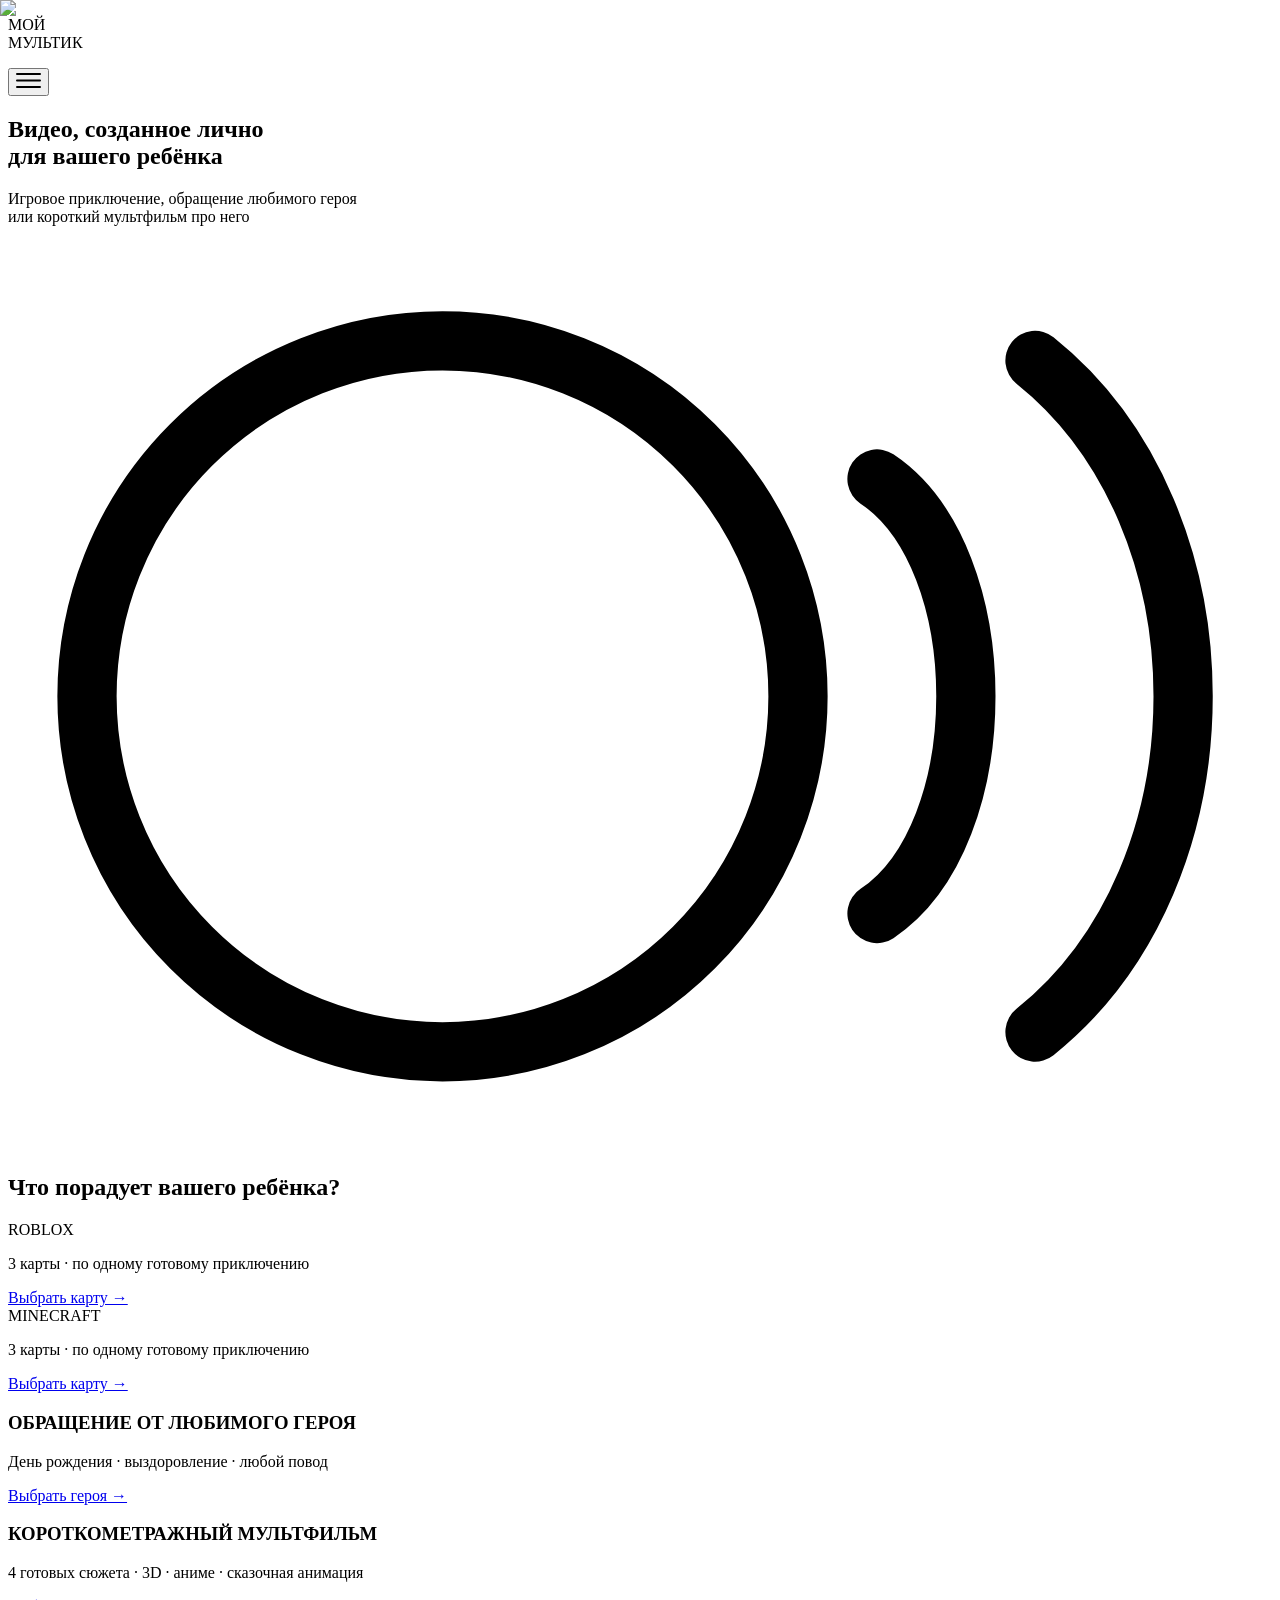
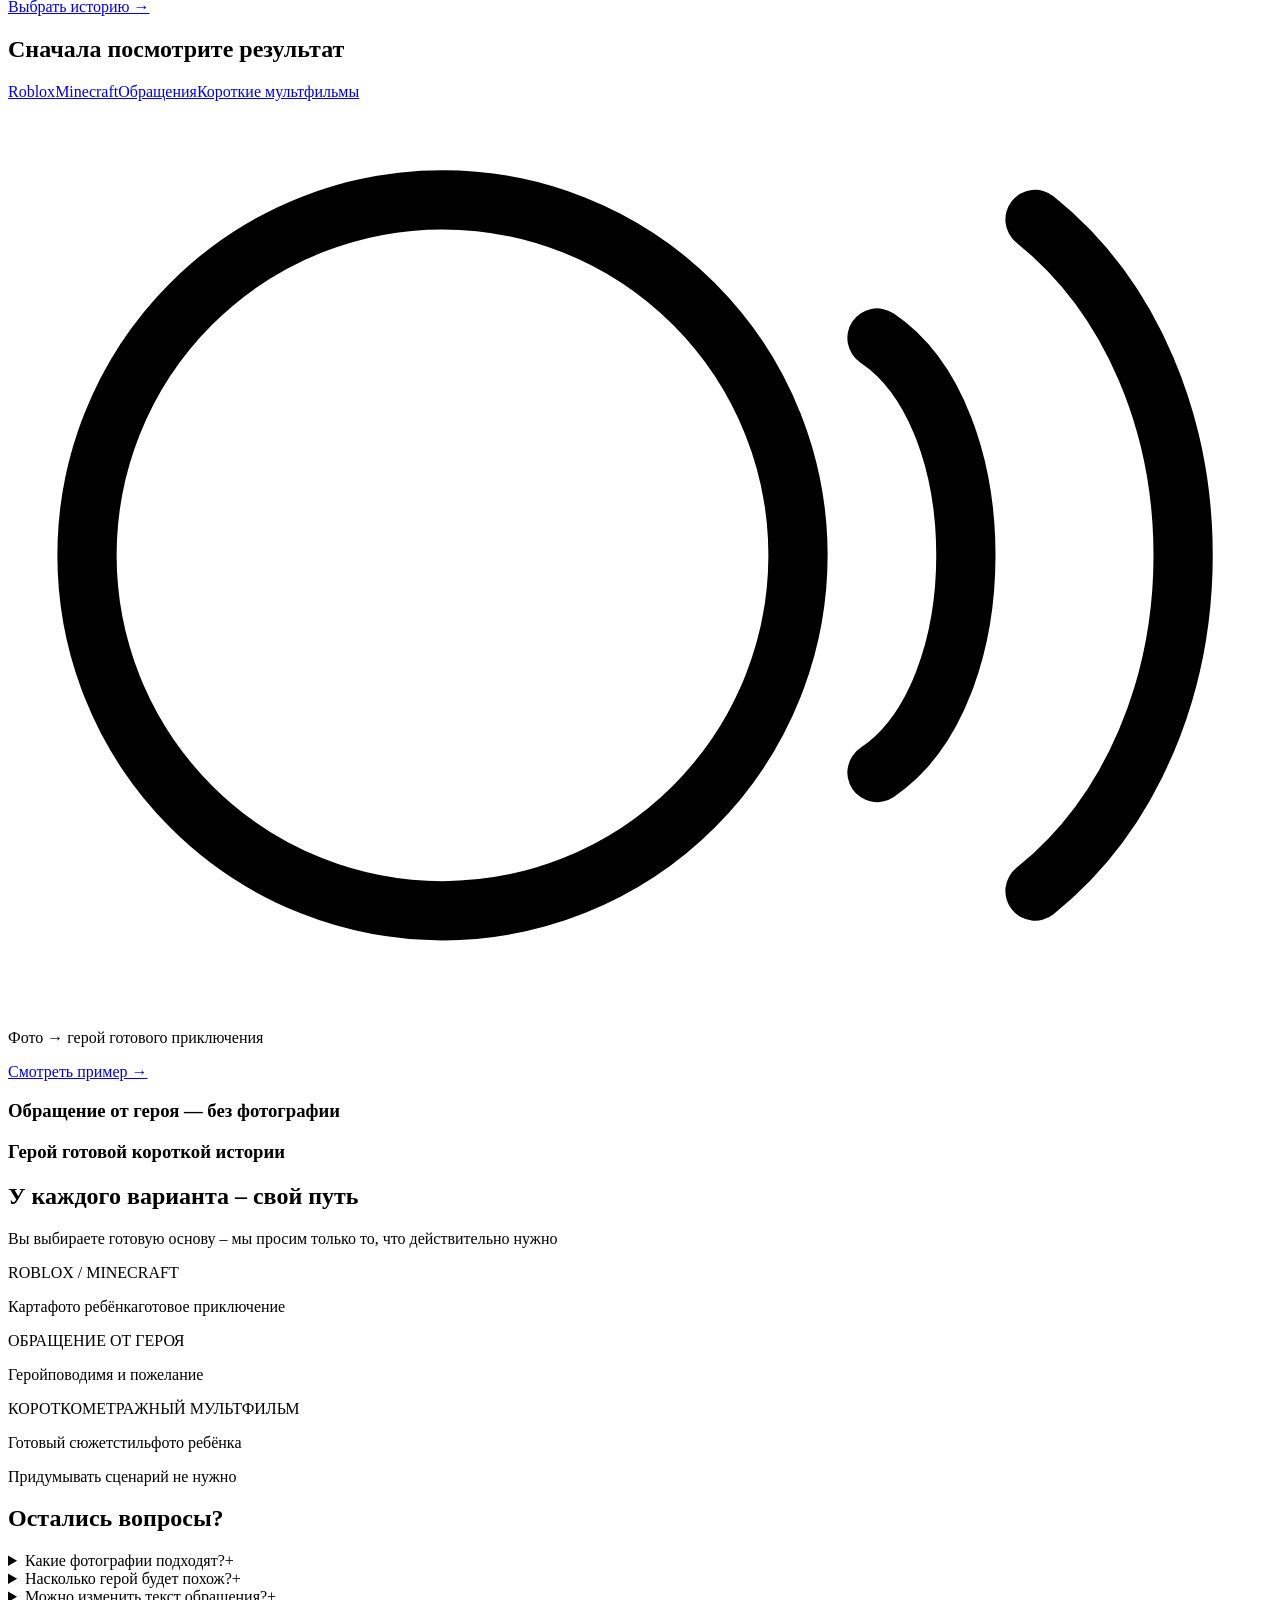
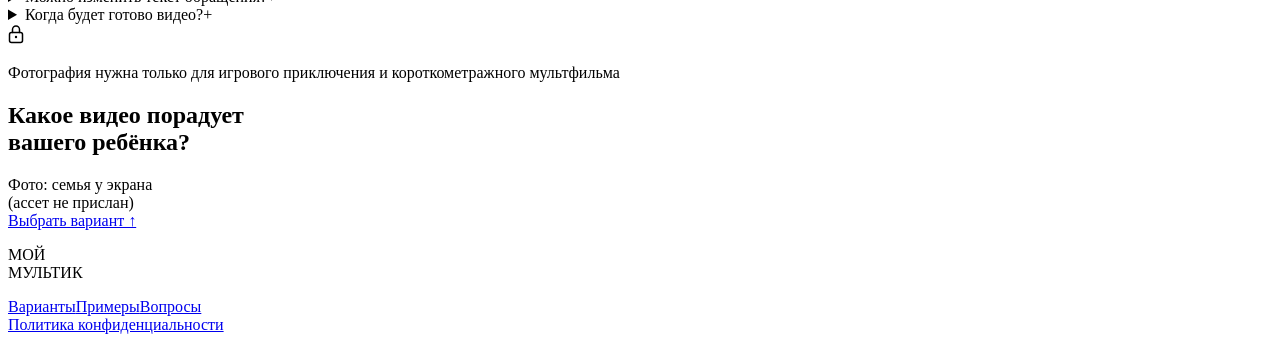
==== commit b0db16bd: "working FAQ accordion with placeholder answers" ====
--- a/index.html
+++ b/index.html
@@ -1,4 +1,4 @@
-<!DOCTYPE html><html lang="ru" class="commissioner_4e6873b2-module__y8Ik2a__variable pt_sans_3309f0e5-module__TikdQq__variable brushboy_d3faea66-module__PcDUZq__variable"><head><meta charSet="utf-8"/><meta name="viewport" content="width=device-width, initial-scale=1"/><link rel="preload" href="/moy-multik-prototip/_next/static/media/207e57240b1809b2-s.p.3ls_3_aoj0ebm.woff2" as="font" crossorigin="" type="font/woff2"/><link rel="preload" href="/moy-multik-prototip/_next/static/media/270434222f265782-s.p.2e9pdcw_l1521.woff2" as="font" crossorigin="" type="font/woff2"/><link rel="preload" href="/moy-multik-prototip/_next/static/media/536b4d72a397ec90-s.p.27c8-9qx-v7kc.woff2" as="font" crossorigin="" type="font/woff2"/><link rel="preload" href="/moy-multik-prototip/_next/static/media/Brushboy_Regular-s.p.0zzxe8qn7ar8u.otf" as="font" crossorigin="" type="font/otf"/><link rel="preload" href="/moy-multik-prototip/_next/static/media/c29509b8a0bee3b9-s.p.3prmnh56md9ao.woff2" as="font" crossorigin="" type="font/woff2"/><link rel="preload" href="/moy-multik-prototip/_next/static/media/e3455d3d95db5f62-s.p.0ynrdajmke3fn.woff2" as="font" crossorigin="" type="font/woff2"/><link rel="preload" href="/moy-multik-prototip/_next/static/media/f05228a5f9ec0eae-s.p.3kxgs-7nixrf6.woff2" as="font" crossorigin="" type="font/woff2"/><link rel="stylesheet" href="/moy-multik-prototip/_next/static/chunks/0a1qlyes-8ymf.css" data-precedence="next"/><link rel="preload" as="script" fetchPriority="low" href="/moy-multik-prototip/_next/static/chunks/2do85-jy92lfk.js"/><script src="/moy-multik-prototip/_next/static/chunks/2iyx-cykvz96u.js" async=""></script><script src="/moy-multik-prototip/_next/static/chunks/3x4rcymbonu77.js" async=""></script><script src="/moy-multik-prototip/_next/static/chunks/turbopack-1cgg-x7cn24mj.js" async=""></script><script src="/moy-multik-prototip/_next/static/chunks/1k0g4kswspjaw.js" async=""></script><script src="/moy-multik-prototip/_next/static/chunks/36wlge-sq0-wm.js" async=""></script><script src="/moy-multik-prototip/_next/static/chunks/3svy855bs3a18.js" async=""></script><meta name="next-size-adjust" content=""/><title>Мой мультик — видео, созданное лично для вашего ребёнка</title><script src="/moy-multik-prototip/_next/static/chunks/0cz1d0mv5g_q7.js" noModule=""></script></head><body class="bg-page font-sans text-heading antialiased"><div hidden=""><!--$--><!--/$--></div><div class="clouds-layer clouds-layer--back" aria-hidden="true"></div><div class="clouds-layer clouds-layer--front" aria-hidden="true"></div><main id="top" class="pb-0"><header data-kopirka-section="hero-site-header" class="w-full py-4 text-heading md:py-5"><div class="container-page flex items-center justify-between"><p class="font-rough text-logo-wordmark text-rough-outline">МОЙ<br/>МУЛЬТИК</p><button type="button" aria-label="Открыть меню" class="shrink-0"><svg width="25" height="19" viewBox="0 0 25 19" fill="none" aria-hidden="true"><rect y="2" width="25" height="2" rx="1" fill="currentColor"></rect><rect y="8.5" width="25" height="2" rx="1" fill="currentColor"></rect><rect y="15" width="25" height="2" rx="1" fill="currentColor"></rect></svg></button></div></header><div class="container-page stack-sections pt-8 md:pt-12"><div class="stack-block"><section data-kopirka-section="hero-heading" class="w-full"><h1 class="font-rough text-display-headline-rough text-rough-outline text-heading text-center">Видео, созданное <span class="text-highlight-accent">лично</span><br/>для вашего ребёнка</h1><p class="text-body-subtitle text-center text-body-muted">Игровое приключение, обращение любимого героя<br/>или короткий мультфильм про него</p></section><section data-kopirka-section="hero-visual" class="relative mx-auto w-full max-w-[560px]"><div class="flex items-stretch gap-1 aspect-[366/363]"><div class="relative flex-1 overflow-hidden rounded-pill"><img alt="Мальчик и Minecraft-персонаж у пещеры" loading="lazy" decoding="async" data-nimg="fill" class="object-cover" style="position:absolute;height:100%;width:100%;left:0;top:0;right:0;bottom:0;color:transparent" src="/moy-multik-prototip/media/minecraft-wolf-cave.png"/></div><div class="relative flex-1 overflow-hidden rounded-pill"><img alt="Мальчик-герой протягивает руку" loading="lazy" decoding="async" data-nimg="fill" class="object-cover" style="position:absolute;height:100%;width:100%;left:0;top:0;right:0;bottom:0;color:transparent" src="/moy-multik-prototip/media/hero-placeholder-boy-book.png"/></div><div class="relative flex-1 overflow-hidden rounded-pill"><div class="absolute inset-y-0 right-0 w-[300%]"><img alt="Мальчик смотрит на замок (фэнтези-сцена)" loading="lazy" decoding="async" data-nimg="fill" class="object-cover" style="position:absolute;height:100%;width:100%;left:0;top:0;right:0;bottom:0;color:transparent" src="/moy-multik-prototip/media/triptych-3d-fantasy-anime.png"/></div></div></div><div class="absolute right-2 bottom-3 h-[23px] w-[32px] text-heading"><svg viewBox="0 0 32 23" fill="none" aria-hidden="true" class="h-full w-full"><circle cx="11" cy="11.5" r="9" stroke="currentColor" stroke-width="1.5"></circle><path d="M22 6c3 2 3 9 0 11" stroke="currentColor" stroke-width="1.5" stroke-linecap="round"></path><path d="M26 3c5 4 5 13 0 17" stroke="currentColor" stroke-width="1.5" stroke-linecap="round"></path></svg></div></section></div><div class="stack-block"><section data-kopirka-section="variants-header" class="w-full"><h2 class="font-heading text-section-title-h2 text-heading">Что порадует вашего ребёнка?</h2></section><div class="stack-cards"><section data-kopirka-section="variants-card-roblox" class="relative aspect-[1.9] min-h-[180px] w-full overflow-hidden rounded-variants-card"><img alt="Roblox-персонаж прыгает по блокам с кольцами" loading="lazy" decoding="async" data-nimg="fill" class="object-cover" style="position:absolute;height:100%;width:100%;left:0;top:0;right:0;bottom:0;color:transparent" src="/moy-multik-prototip/media/roblox-blocks-run.png"/><div class="card-scrim relative z-10 flex h-full flex-col justify-between px-card-pad-x py-card-pad-x"><div><span class="font-heading text-card-title-badge text-heading">ROBLOX</span><p class="whitespace-pre-line font-sans text-card-description-small text-caption">3 карты · по одному
+<!DOCTYPE html><html lang="ru" class="commissioner_4e6873b2-module__y8Ik2a__variable pt_sans_3309f0e5-module__TikdQq__variable roughdisplay_2885f56c-module__hTl9Pq__variable"><head><meta charSet="utf-8"/><meta name="viewport" content="width=device-width, initial-scale=1"/><link rel="preload" href="/moy-multik-prototip/_next/static/media/207e57240b1809b2-s.p.3ls_3_aoj0ebm.woff2" as="font" crossorigin="" type="font/woff2"/><link rel="preload" href="/moy-multik-prototip/_next/static/media/270434222f265782-s.p.2e9pdcw_l1521.woff2" as="font" crossorigin="" type="font/woff2"/><link rel="preload" href="/moy-multik-prototip/_next/static/media/536b4d72a397ec90-s.p.27c8-9qx-v7kc.woff2" as="font" crossorigin="" type="font/woff2"/><link rel="preload" href="/moy-multik-prototip/_next/static/media/Gooseberry-s.p.0tx00-wyak9e-.otf" as="font" crossorigin="" type="font/otf"/><link rel="preload" href="/moy-multik-prototip/_next/static/media/c29509b8a0bee3b9-s.p.3prmnh56md9ao.woff2" as="font" crossorigin="" type="font/woff2"/><link rel="preload" href="/moy-multik-prototip/_next/static/media/e3455d3d95db5f62-s.p.0ynrdajmke3fn.woff2" as="font" crossorigin="" type="font/woff2"/><link rel="preload" href="/moy-multik-prototip/_next/static/media/f05228a5f9ec0eae-s.p.3kxgs-7nixrf6.woff2" as="font" crossorigin="" type="font/woff2"/><link rel="stylesheet" href="/moy-multik-prototip/_next/static/chunks/0wftymsy1aof5.css" data-precedence="next"/><link rel="preload" as="script" fetchPriority="low" href="/moy-multik-prototip/_next/static/chunks/2do85-jy92lfk.js"/><script src="/moy-multik-prototip/_next/static/chunks/2iyx-cykvz96u.js" async=""></script><script src="/moy-multik-prototip/_next/static/chunks/3x4rcymbonu77.js" async=""></script><script src="/moy-multik-prototip/_next/static/chunks/turbopack-1cgg-x7cn24mj.js" async=""></script><script src="/moy-multik-prototip/_next/static/chunks/1k0g4kswspjaw.js" async=""></script><script src="/moy-multik-prototip/_next/static/chunks/36wlge-sq0-wm.js" async=""></script><script src="/moy-multik-prototip/_next/static/chunks/3svy855bs3a18.js" async=""></script><meta name="next-size-adjust" content=""/><title>Мой мультик — видео, созданное лично для вашего ребёнка</title><script src="/moy-multik-prototip/_next/static/chunks/0cz1d0mv5g_q7.js" noModule=""></script></head><body class="bg-page font-sans text-heading antialiased"><div hidden=""><!--$--><!--/$--></div><div class="clouds-layer clouds-layer--back" aria-hidden="true"></div><div class="clouds-layer clouds-layer--front" aria-hidden="true"></div><main id="top" class="pb-0"><header data-kopirka-section="hero-site-header" class="w-full py-4 text-heading md:py-5"><div class="container-page flex items-center justify-between"><p class="font-rough text-logo-wordmark text-rough-outline">МОЙ<br/>МУЛЬТИК</p><button type="button" aria-label="Открыть меню" class="shrink-0"><svg width="25" height="19" viewBox="0 0 25 19" fill="none" aria-hidden="true"><rect y="2" width="25" height="2" rx="1" fill="currentColor"></rect><rect y="8.5" width="25" height="2" rx="1" fill="currentColor"></rect><rect y="15" width="25" height="2" rx="1" fill="currentColor"></rect></svg></button></div></header><div class="container-page stack-sections pt-8 md:pt-12"><div class="stack-block"><section data-kopirka-section="hero-heading" class="w-full"><h1 class="font-rough text-display-headline-rough text-rough-outline text-heading text-center">Видео, созданное <span class="text-highlight-accent">лично</span><br/>для вашего ребёнка</h1><p class="text-body-subtitle text-center text-body-muted">Игровое приключение, обращение любимого героя<br/>или короткий мультфильм про него</p></section><section data-kopirka-section="hero-visual" class="relative mx-auto w-full max-w-[560px]"><div class="flex items-stretch gap-1 aspect-[366/363]"><div class="relative flex-1 overflow-hidden rounded-pill"><img alt="Мальчик и Minecraft-персонаж у пещеры" loading="lazy" decoding="async" data-nimg="fill" class="object-cover" style="position:absolute;height:100%;width:100%;left:0;top:0;right:0;bottom:0;color:transparent" src="/moy-multik-prototip/media/minecraft-wolf-cave.png"/></div><div class="relative flex-1 overflow-hidden rounded-pill"><img alt="Мальчик-герой протягивает руку" loading="lazy" decoding="async" data-nimg="fill" class="object-cover" style="position:absolute;height:100%;width:100%;left:0;top:0;right:0;bottom:0;color:transparent" src="/moy-multik-prototip/media/hero-placeholder-boy-book.png"/></div><div class="relative flex-1 overflow-hidden rounded-pill"><div class="absolute inset-y-0 right-0 w-[300%]"><img alt="Мальчик смотрит на замок (фэнтези-сцена)" loading="lazy" decoding="async" data-nimg="fill" class="object-cover" style="position:absolute;height:100%;width:100%;left:0;top:0;right:0;bottom:0;color:transparent" src="/moy-multik-prototip/media/triptych-3d-fantasy-anime.png"/></div></div></div><div class="absolute right-2 bottom-3 h-[23px] w-[32px] text-heading"><svg viewBox="0 0 32 23" fill="none" aria-hidden="true" class="h-full w-full"><circle cx="11" cy="11.5" r="9" stroke="currentColor" stroke-width="1.5"></circle><path d="M22 6c3 2 3 9 0 11" stroke="currentColor" stroke-width="1.5" stroke-linecap="round"></path><path d="M26 3c5 4 5 13 0 17" stroke="currentColor" stroke-width="1.5" stroke-linecap="round"></path></svg></div></section></div><div class="stack-block"><section data-kopirka-section="variants-header" class="w-full"><h2 class="font-heading text-section-title-h2 text-heading">Что порадует вашего ребёнка?</h2></section><div class="stack-cards"><section data-kopirka-section="variants-card-roblox" class="relative aspect-[1.9] min-h-[180px] w-full overflow-hidden rounded-variants-card"><img alt="Roblox-персонаж прыгает по блокам с кольцами" loading="lazy" decoding="async" data-nimg="fill" class="object-cover" style="position:absolute;height:100%;width:100%;left:0;top:0;right:0;bottom:0;color:transparent" src="/moy-multik-prototip/media/roblox-blocks-run.png"/><div class="card-scrim relative z-10 flex h-full flex-col justify-between px-card-pad-x py-card-pad-x"><div><span class="font-heading text-card-title-badge text-heading">ROBLOX</span><p class="whitespace-pre-line font-sans text-card-description-small text-caption">3 карты · по одному
 готовому приключению</p></div><a href="#" class="font-heading text-link-cta-arrow text-heading">Выбрать карту →</a></div></section><section data-kopirka-section="variants-card-minecraft" class="relative aspect-[1.9] min-h-[180px] w-full overflow-hidden rounded-variants-card"><img alt="Minecraft-персонаж с факелом и волком у пещеры" loading="lazy" decoding="async" data-nimg="fill" class="object-cover" style="position:absolute;height:100%;width:100%;left:0;top:0;right:0;bottom:0;color:transparent" src="/moy-multik-prototip/media/minecraft-torch-wolf.png"/><div class="card-scrim relative z-10 flex h-full flex-col justify-between px-card-pad-x py-card-pad-x"><div><span class="font-heading text-card-title-badge text-heading">MINECRAFT</span><p class="whitespace-pre-line font-sans text-card-description-small text-caption">3 карты · по одному
 готовому приключению</p></div><a href="#" class="font-heading text-link-cta-arrow text-heading">Выбрать карту →</a></div></section><section data-kopirka-section="variants-card-hero-address" class="relative aspect-[1.9] min-h-[180px] w-full overflow-hidden rounded-variants-card"><img alt="Мальчик с волшебной книгой — временный плейсхолдер вместо лисёнка-маскота" loading="lazy" decoding="async" data-nimg="fill" class="object-cover" style="position:absolute;height:100%;width:100%;left:0;top:0;right:0;bottom:0;color:transparent" src="/moy-multik-prototip/media/hero-placeholder-boy-book.png"/><div class="card-scrim relative z-10 flex h-full flex-col justify-between px-card-pad-x py-card-pad-x"><div><h3 class="whitespace-pre-line font-heading text-card-title-badge text-heading">ОБРАЩЕНИЕ
 ОТ ЛЮБИМОГО ГЕРОЯ</h3><p class="whitespace-pre-line font-sans text-card-description-small text-caption">День рождения · выздоровление ·
@@ -9,5 +9,5 @@
 без фотографии</h3></div></div><div class="relative h-[329px] overflow-hidden rounded-variants-card"><div class="absolute inset-y-0 right-0 w-[537px]"><img alt="Мальчик смотрит на аниме-героя с мечом (аниме-сцена)" loading="lazy" decoding="async" data-nimg="fill" class="object-cover" style="position:absolute;height:100%;width:100%;left:0;top:0;right:0;bottom:0;color:transparent" src="/moy-multik-prototip/media/triptych-3d-fantasy-anime.png"/></div><div class="relative z-10 px-card-pad-x py-card-pad-x"><h3 class="whitespace-pre-line font-heading text-emphasis-note text-heading">Герой готовой
 короткой истории</h3></div></div></section></div><div class="stack-block"><section data-kopirka-section="how-it-works-header" class="w-full"><h2 class="whitespace-pre-line font-heading text-section-title-h2 text-heading">У каждого варианта –
 свой путь</h2><p class="mt-[2px] whitespace-pre-line text-body-subtitle text-body-muted">Вы выбираете готовую основу –
-мы просим только то, что действительно нужно</p></section><div class="flex flex-col gap-3 md:gap-5"><section data-kopirka-section="how-it-works-card-roblox-minecraft" class="min-h-[171px] w-full overflow-hidden rounded-card bg-card-bg-roblox-minecraft"><div class="px-card-pad-x pt-[9px]"><p class="whitespace-nowrap font-heading text-card-title-badge-sm"><span class="text-accent-roblox-blue">ROBLOX</span><span class="text-heading"> / </span><span class="text-accent-minecraft-green">MINECRAFT</span></p><div class="relative mt-[5px] h-[91px] w-[352px]"><img alt="Roblox-персонаж бежит по блокам — заглушка-представитель вместо составной иллюстрации «шаг за шагом» (карты → фото ребёнка → результат), которой нет у клиента" loading="lazy" decoding="async" data-nimg="fill" class="object-contain" style="position:absolute;height:100%;width:100%;left:0;top:0;right:0;bottom:0;color:transparent" src="/moy-multik-prototip/media/roblox-blocks-run.png"/></div><div class="mt-[14px] flex w-[352px] items-start justify-between"><span class="whitespace-nowrap font-sans text-caption-label text-caption">Карта</span><span class="whitespace-nowrap font-sans text-caption-label text-caption">фото ребёнка</span><span class="whitespace-nowrap font-sans text-caption-label text-caption">готовое приключение</span></div></div></section><section data-kopirka-section="how-it-works-card-hero-address" class="min-h-[168px] w-full overflow-hidden rounded-card bg-card-bg-hero-address"><div class="px-card-pad-x pt-[9px]"><p class="whitespace-nowrap font-heading text-card-title-badge-sm text-accent-hero-orange">ОБРАЩЕНИЕ ОТ ГЕРОЯ</p><div class="relative mt-[2px] h-[112px] w-[352px]"><img alt="Герой обращается к ребёнку с поздравлением — временный плейсхолдер вместо composite-иллюстрации «герой+фото ребёнка → повод → герой с репликой в облаке»" loading="lazy" decoding="async" data-nimg="fill" class="object-contain" style="position:absolute;height:100%;width:100%;left:0;top:0;right:0;bottom:0;color:transparent" src="/moy-multik-prototip/media/hero-placeholder-boy-book.png"/></div><div class="mt-[2px] flex w-[352px] items-start justify-between"><span class="whitespace-nowrap font-sans text-caption-label text-caption">Герой</span><span class="whitespace-nowrap font-sans text-caption-label text-caption">повод</span><span class="whitespace-nowrap font-sans text-caption-label text-caption">имя и пожелание</span></div></div></section><section data-kopirka-section="how-it-works-card-short-film" class="min-h-[194px] w-full overflow-hidden rounded-card bg-card-bg-short-film"><div class="px-card-pad-x pt-[2px]"><p class="font-heading text-card-title-badge-sm text-accent-shortfilm-purple">КОРОТКОМЕТРАЖНЫЙ МУЛЬТФИЛЬМ</p><div class="relative mt-[2px] h-[128px] w-[338px]"><img alt="Триптих 3D-реализм / фэнтези-библиотека / аниме-небо — представитель composite-иллюстрации «4 сюжета → 3 стиля → 2 фото ребёнка», недостающие части которой не присланы клиентом" loading="lazy" decoding="async" data-nimg="fill" class="object-contain" style="position:absolute;height:100%;width:100%;left:0;top:0;right:0;bottom:0;color:transparent" src="/moy-multik-prototip/media/triptych-3d-fantasy-anime.png"/></div><div class="mt-[9px] flex w-[338px] items-start justify-between"><span class="whitespace-nowrap font-sans text-caption-label text-caption">Готовый сюжет</span><span class="whitespace-nowrap font-sans text-caption-label text-caption">стиль</span><span class="whitespace-nowrap font-sans text-caption-label text-caption">фото ребёнка</span></div></div></section></div><section data-kopirka-section="how-it-works-short-film-note" class="w-full text-center"><p class="font-heading text-emphasis-note text-heading">Придумывать сценарий не нужно</p></section></div><div class="stack-block"><section data-kopirka-section="faq-header" class="w-full"><h1 class="font-rough text-display-headline-rough text-rough-outline text-heading">Остались вопросы?</h1></section><div data-kopirka-section="faq-accordion" class="w-full"><div class="flex h-[43px] items-center justify-between border-b border-divider-faq"><span class="font-sans text-faq-question text-heading">Какие фотографии подходят?</span><span class="font-sans text-faq-question text-divider-faq" aria-hidden="true">+</span></div><div class="flex h-[43px] items-center justify-between border-b border-divider-faq"><span class="font-sans text-faq-question text-heading">Насколько герой будет похож?</span><span class="font-sans text-faq-question text-divider-faq" aria-hidden="true">+</span></div><div class="flex h-[43px] items-center justify-between border-b border-divider-faq"><span class="font-sans text-faq-question text-heading">Можно изменить текст обращения?</span><span class="font-sans text-faq-question text-divider-faq" aria-hidden="true">+</span></div><div class="flex h-[43px] items-center justify-between border-b border-divider-faq"><span class="font-sans text-faq-question text-heading">Когда будет готово видео?</span><span class="font-sans text-faq-question text-divider-faq" aria-hidden="true">+</span></div></div><div data-kopirka-section="faq-privacy-note" class="flex w-full items-start gap-component"><svg width="16" height="20" viewBox="0 0 16 20" fill="none" stroke="currentColor" stroke-width="1.5" stroke-linecap="round" stroke-linejoin="round" class="mt-[2px] shrink-0 text-divider-faq" aria-hidden="true"><rect x="1.5" y="8.5" width="13" height="10" rx="2"></rect><path d="M4.5 8.5V5.5a3.5 3.5 0 0 1 7 0v3"></path><circle cx="8" cy="13" r="1.2" fill="currentColor" stroke="none"></circle></svg><p class="flex-1 whitespace-pre-line font-sans text-footer-nav-link text-body-muted">Фотография нужна только для игрового
-приключения и короткометражного мультфильма</p></div></div></div><div class="mt-14 md:mt-24"><div class="container-page"><section data-kopirka-section="faq-cta-heading" class="w-full"><h2 class="font-rough text-display-headline-rough text-rough-outline text-heading">Какое видео порадует<br/>вашего ребёнка?</h2></section></div><div class="relative mt-5 md:mt-8"><div data-kopirka-section="faq-cta-visual" class="placeholder-block h-[229px] w-full md:h-[340px]">Фото: семья у экрана<br/>(ассет не прислан)</div><div class="container-page relative z-10 -mt-8 md:-mt-10"><a href="#" data-kopirka-section="faq-cta-button" class="btn-hand-drawn mx-auto flex h-[64px] w-full max-w-[340px] items-center justify-center bg-accent-cta-red font-heading text-link-cta-arrow text-heading">Выбрать вариант ↑</a></div></div></div><footer data-kopirka-section="faq-footer-nav" class="mt-14 flex w-full flex-col items-center gap-component pt-8 pb-8 text-center md:mt-24"><p class="font-rough text-logo-wordmark text-rough-outline text-heading">МОЙ<br/>МУЛЬТИК</p><nav class="flex gap-card23-gap font-sans text-footer-nav-link text-body-muted"><a href="#">Варианты</a><a href="#">Примеры</a><a href="#">Вопросы</a></nav><a href="#" class="font-sans text-footer-nav-link text-body-muted">Политика конфиденциальности</a></footer></main><!--$--><!--/$--><script src="/moy-multik-prototip/_next/static/chunks/2do85-jy92lfk.js" id="_R_" async=""></script><script>(self.__next_f=self.__next_f||[]).push([0])</script><script>self.__next_f.push([1,"1:\"$Sreact.fragment\"\n2:I[96416,[\"/moy-multik-prototip/_next/static/chunks/1k0g4kswspjaw.js\",\"/moy-multik-prototip/_next/static/chunks/36wlge-sq0-wm.js\"],\"default\"]\n3:I[65768,[\"/moy-multik-prototip/_next/static/chunks/1k0g4kswspjaw.js\",\"/moy-multik-prototip/_next/static/chunks/36wlge-sq0-wm.js\"],\"default\"]\n4:I[78249,[\"/moy-multik-prototip/_next/static/chunks/1k0g4kswspjaw.js\",\"/moy-multik-prototip/_next/static/chunks/36wlge-sq0-wm.js\"],\"default\"]\n5:I[41580,[\"/moy-multik-prototip/_next/static/chunks/1k0g4kswspjaw.js\",\"/moy-multik-prototip/_next/static/chunks/36wlge-sq0-wm.js\",\"/moy-multik-prototip/_next/static/chunks/3svy855bs3a18.js\"],\"Image\"]\n11:I[44332,[\"/moy-multik-prototip/_next/static/chunks/1k0g4kswspjaw.js\",\"/moy-multik-prototip/_next/static/chunks/36wlge-sq0-wm.js\"],\"default\",1]\n:HL[\"/moy-multik-prototip/_next/static/chunks/0a1qlyes-8ymf.css\",\"style\"]\n:HL[\"/moy-multik-prototip/_next/static/media/207e57240b1809b2-s.p.3ls_3_aoj0ebm.woff2\",\"font\",{\"crossOrigin\":\"\",\"type\":\"font/woff2\"}]\n:HL[\"/moy-multik-prototip/_next/static/media/270434222f265782-s.p.2e9pdcw_l1521.woff2\",\"font\",{\"crossOrigin\":\"\",\"type\":\"font/woff2\"}]\n:HL[\"/moy-multik-prototip/_next/static/media/536b4d72a397ec90-s.p.27c8-9qx-v7kc.woff2\",\"font\",{\"crossOrigin\":\"\",\"type\":\"font/woff2\"}]\n:HL[\"/moy-multik-prototip/_next/static/media/Brushboy_Regular-s.p.0zzxe8qn7ar8u.otf\",\"font\",{\"crossOrigin\":\"\",\"type\":\"font/otf\"}]\n:HL[\"/moy-multik-prototip/_next/static/media/c29509b8a0bee3b9-s.p.3prmnh56md9ao.woff2\",\"font\",{\"crossOrigin\":\"\",\"type\":\"font/woff2\"}]\n:HL[\"/moy-multik-prototip/_next/static/media/e3455d3d95db5f62-s.p.0ynrdajmke3fn.woff2\",\"font\",{\"crossOrigin\":\"\",\"type\":\"font/woff2\"}]\n:HL[\"/moy-multik-prototip/_next/static/media/f05228a5f9ec0eae-s.p.3kxgs-7nixrf6.woff2\",\"font\",{\"crossOrigin\":\"\",\"type\":\"font/woff2\"}]\n"])</script><script>self.__next_f.push([1,"0:{\"P\":null,\"c\":[\"\",\"\"],\"q\":\"\",\"i\":false,\"f\":[[[\"\",{\"children\":[\"__PAGE__\",{}]},\"$undefined\",\"$undefined\",16],[[\"$\",\"$1\",\"c\",{\"children\":[[[\"$\",\"link\",\"0\",{\"rel\":\"stylesheet\",\"href\":\"/moy-multik-prototip/_next/static/chunks/0a1qlyes-8ymf.css\",\"precedence\":\"next\",\"crossOrigin\":\"$undefined\",\"nonce\":\"$undefined\"}],[\"$\",\"script\",\"script-0\",{\"src\":\"/moy-multik-prototip/_next/static/chunks/1k0g4kswspjaw.js\",\"async\":true,\"nonce\":\"$undefined\"}],[\"$\",\"script\",\"script-1\",{\"src\":\"/moy-multik-prototip/_next/static/chunks/36wlge-sq0-wm.js\",\"async\":true,\"nonce\":\"$undefined\"}]],[\"$\",\"html\",null,{\"lang\":\"ru\",\"className\":\"commissioner_4e6873b2-module__y8Ik2a__variable pt_sans_3309f0e5-module__TikdQq__variable brushboy_d3faea66-module__PcDUZq__variable\",\"children\":[\"$\",\"body\",null,{\"className\":\"bg-page font-sans text-heading antialiased\",\"children\":[[\"$\",\"$L2\",null,{}],[\"$\",\"$L3\",null,{\"parallelRouterKey\":\"children\",\"error\":\"$undefined\",\"errorStyles\":\"$undefined\",\"errorScripts\":\"$undefined\",\"template\":[\"$\",\"$L4\",null,{}],\"templateStyles\":\"$undefined\",\"templateScripts\":\"$undefined\",\"notFound\":[[[\"$\",\"title\",null,{\"children\":\"404: This page could not be found.\"}],[\"$\",\"div\",null,{\"style\":{\"fontFamily\":\"system-ui,\\\"Segoe UI\\\",Roboto,Helvetica,Arial,sans-serif,\\\"Apple Color Emoji\\\",\\\"Segoe UI Emoji\\\"\",\"height\":\"100vh\",\"textAlign\":\"center\",\"display\":\"flex\",\"flexDirection\":\"column\",\"alignItems\":\"center\",\"justifyContent\":\"center\"},\"children\":[\"$\",\"div\",null,{\"children\":[[\"$\",\"style\",null,{\"dangerouslySetInnerHTML\":{\"__html\":\"body{color:#000;background:#fff;margin:0}.next-error-h1{border-right:1px solid rgba(0,0,0,.3)}@media (prefers-color-scheme:dark){body{color:#fff;background:#000}.next-error-h1{border-right:1px solid rgba(255,255,255,.3)}}\"}}],[\"$\",\"h1\",null,{\"className\":\"next-error-h1\",\"style\":{\"display\":\"inline-block\",\"margin\":\"0 20px 0 0\",\"padding\":\"0 23px 0 0\",\"fontSize\":24,\"fontWeight\":500,\"verticalAlign\":\"top\",\"lineHeight\":\"49px\"},\"children\":404}],[\"$\",\"div\",null,{\"style\":{\"display\":\"inline-block\"},\"children\":[\"$\",\"h2\",null,{\"style\":{\"fontSize\":14,\"fontWeight\":400,\"lineHeight\":\"49px\",\"margin\":0},\"children\":\"This page could not be found.\"}]}]]}]}]],[]],\"forbidden\":\"$undefined\",\"unauthorized\":\"$undefined\"}]]}]}]]}],{\"children\":[[\"$\",\"$1\",\"c\",{\"children\":[[\"$\",\"main\",null,{\"id\":\"top\",\"className\":\"pb-0\",\"children\":[[\"$\",\"header\",null,{\"data-kopirka-section\":\"hero-site-header\",\"className\":\"w-full py-4 text-heading md:py-5\",\"children\":[\"$\",\"div\",null,{\"className\":\"container-page flex items-center justify-between\",\"children\":[[\"$\",\"p\",null,{\"className\":\"font-rough text-logo-wordmark text-rough-outline\",\"children\":[\"МОЙ\",[\"$\",\"br\",null,{}],\"МУЛЬТИК\"]}],[\"$\",\"button\",null,{\"type\":\"button\",\"aria-label\":\"Открыть меню\",\"className\":\"shrink-0\",\"children\":[\"$\",\"svg\",null,{\"width\":\"25\",\"height\":\"19\",\"viewBox\":\"0 0 25 19\",\"fill\":\"none\",\"aria-hidden\":\"true\",\"children\":[[\"$\",\"rect\",null,{\"y\":\"2\",\"width\":\"25\",\"height\":\"2\",\"rx\":\"1\",\"fill\":\"currentColor\"}],[\"$\",\"rect\",null,{\"y\":\"8.5\",\"width\":\"25\",\"height\":\"2\",\"rx\":\"1\",\"fill\":\"currentColor\"}],[\"$\",\"rect\",null,{\"y\":\"15\",\"width\":\"25\",\"height\":\"2\",\"rx\":\"1\",\"fill\":\"currentColor\"}]]}]}]]}]}],[\"$\",\"div\",null,{\"className\":\"container-page stack-sections pt-8 md:pt-12\",\"children\":[[\"$\",\"div\",null,{\"className\":\"stack-block\",\"children\":[[\"$\",\"section\",null,{\"data-kopirka-section\":\"hero-heading\",\"className\":\"w-full\",\"children\":[[\"$\",\"h1\",null,{\"className\":\"font-rough text-display-headline-rough text-rough-outline text-heading text-center\",\"children\":[\"Видео, созданное \",[\"$\",\"span\",null,{\"className\":\"text-highlight-accent\",\"children\":\"лично\"}],[\"$\",\"br\",null,{}],\"для вашего ребёнка\"]}],[\"$\",\"p\",null,{\"className\":\"text-body-subtitle text-center text-body-muted\",\"children\":[\"Игровое приключение, обращение любимого героя\",[\"$\",\"br\",null,{}],\"или короткий мультфильм про него\"]}]]}],[\"$\",\"section\",null,{\"data-kopirka-section\":\"hero-visual\",\"className\":\"relative mx-auto w-full max-w-[560px]\",\"children\":[[\"$\",\"div\",null,{\"className\":\"flex items-stretch gap-1 aspect-[366/363]\",\"children\":[[\"$\",\"div\",null,{\"className\":\"relative flex-1 overflow-hidden rounded-pill\",\"children\":[\"$\",\"$L5\",null,{\"src\":\"/moy-multik-prototip/media/minecraft-wolf-cave.png\",\"alt\":\"Мальчик и Minecraft-персонаж у пещеры\",\"fill\":true,\"sizes\":\"(min-width: 768px) 190px, 33vw\",\"className\":\"object-cover\"}]}],[\"$\",\"div\",null,{\"className\":\"relative flex-1 overflow-hidden rounded-pill\",\"children\":[\"$\",\"$L5\",null,{\"src\":\"/moy-multik-prototip/media/hero-placeholder-boy-book.png\",\"alt\":\"Мальчик-герой протягивает руку\",\"fill\":true,\"sizes\":\"(min-width: 768px) 190px, 33vw\",\"className\":\"object-cover\"}]}],\"$L6\"]}],\"$L7\"]}]]}],\"$L8\",\"$L9\",\"$La\",\"$Lb\"]}],\"$Lc\",\"$Ld\"]}],[\"$Le\"],\"$Lf\"]}],{},null,false,null]},null,false,null],\"$L10\",false]],\"m\":\"$undefined\",\"G\":[\"$11\",[\"$L12\"]],\"S\":true,\"h\":null,\"s\":\"$undefined\",\"l\":\"$undefined\",\"p\":\"$undefined\",\"d\":\"$undefined\",\"b\":\"qhDID5ZHJsOoCrylA5dAV\"}\n"])</script><script>self.__next_f.push([1,"18:I[28246,[\"/moy-multik-prototip/_next/static/chunks/1k0g4kswspjaw.js\",\"/moy-multik-prototip/_next/static/chunks/36wlge-sq0-wm.js\"],\"OutletBoundary\"]\n19:\"$Sreact.suspense\"\n1b:I[28246,[\"/moy-multik-prototip/_next/static/chunks/1k0g4kswspjaw.js\",\"/moy-multik-prototip/_next/static/chunks/36wlge-sq0-wm.js\"],\"ViewportBoundary\"]\n1d:I[28246,[\"/moy-multik-prototip/_next/static/chunks/1k0g4kswspjaw.js\",\"/moy-multik-prototip/_next/static/chunks/36wlge-sq0-wm.js\"],\"MetadataBoundary\"]\n6:[\"$\",\"div\",null,{\"className\":\"relative flex-1 overflow-hidden rounded-pill\",\"children\":[\"$\",\"div\",null,{\"className\":\"absolute inset-y-0 right-0 w-[300%]\",\"children\":[\"$\",\"$L5\",null,{\"src\":\"/moy-multik-prototip/media/triptych-3d-fantasy-anime.png\",\"alt\":\"Мальчик смотрит на замок (фэнтези-сцена)\",\"fill\":true,\"sizes\":\"(min-width: 768px) 570px, 100vw\",\"className\":\"object-cover\"}]}]}]\n7:[\"$\",\"div\",null,{\"className\":\"absolute right-2 bottom-3 h-[23px] w-[32px] text-heading\",\"children\":[\"$\",\"svg\",null,{\"viewBox\":\"0 0 32 23\",\"fill\":\"none\",\"aria-hidden\":\"true\",\"className\":\"h-full w-full\",\"children\":[[\"$\",\"circle\",null,{\"cx\":\"11\",\"cy\":\"11.5\",\"r\":\"9\",\"stroke\":\"currentColor\",\"strokeWidth\":\"1.5\"}],[\"$\",\"path\",null,{\"d\":\"M22 6c3 2 3 9 0 11\",\"stroke\":\"currentColor\",\"strokeWidth\":\"1.5\",\"strokeLinecap\":\"round\"}],[\"$\",\"path\",null,{\"d\":\"M26 3c5 4 5 13 0 17\",\"stroke\":\"currentColor\",\"strokeWidth\":\"1.5\",\"strokeLinecap\":\"round\"}]]}]}]\n"])</script><script>self.__next_f.push([1,"8:[\"$\",\"div\",null,{\"className\":\"stack-block\",\"children\":[[\"$\",\"section\",null,{\"data-kopirka-section\":\"variants-header\",\"className\":\"w-full\",\"children\":[\"$\",\"h2\",null,{\"className\":\"font-heading text-section-title-h2 text-heading\",\"children\":\"Что порадует вашего ребёнка?\"}]}],[\"$\",\"div\",null,{\"className\":\"stack-cards\",\"children\":[[\"$\",\"section\",null,{\"data-kopirka-section\":\"variants-card-roblox\",\"className\":\"relative aspect-[1.9] min-h-[180px] w-full overflow-hidden rounded-variants-card\",\"children\":[[\"$\",\"$L5\",null,{\"src\":\"/moy-multik-prototip/media/roblox-blocks-run.png\",\"alt\":\"Roblox-персонаж прыгает по блокам с кольцами\",\"fill\":true,\"sizes\":\"(min-width: 768px) 560px, 100vw\",\"className\":\"object-cover\"}],[\"$\",\"div\",null,{\"className\":\"card-scrim relative z-10 flex h-full flex-col justify-between px-card-pad-x py-card-pad-x\",\"children\":[[\"$\",\"div\",null,{\"children\":[[\"$\",\"span\",null,{\"className\":\"font-heading text-card-title-badge text-heading\",\"children\":\"ROBLOX\"}],[\"$\",\"p\",null,{\"className\":\"whitespace-pre-line font-sans text-card-description-small text-caption\",\"children\":\"3 карты · по одному\\nготовому приключению\"}]]}],[\"$\",\"a\",null,{\"href\":\"#\",\"className\":\"font-heading text-link-cta-arrow text-heading\",\"children\":\"Выбрать карту →\"}]]}]]}],[\"$\",\"section\",null,{\"data-kopirka-section\":\"variants-card-minecraft\",\"className\":\"relative aspect-[1.9] min-h-[180px] w-full overflow-hidden rounded-variants-card\",\"children\":[[\"$\",\"$L5\",null,{\"src\":\"/moy-multik-prototip/media/minecraft-torch-wolf.png\",\"alt\":\"Minecraft-персонаж с факелом и волком у пещеры\",\"fill\":true,\"sizes\":\"(min-width: 768px) 560px, 100vw\",\"className\":\"object-cover\"}],[\"$\",\"div\",null,{\"className\":\"card-scrim relative z-10 flex h-full flex-col justify-between px-card-pad-x py-card-pad-x\",\"children\":[[\"$\",\"div\",null,{\"children\":[[\"$\",\"span\",null,{\"className\":\"font-heading text-card-title-badge text-heading\",\"children\":\"MINECRAFT\"}],[\"$\",\"p\",null,{\"className\":\"whitespace-pre-line font-sans text-card-description-small text-caption\",\"children\":\"3 карты · по одному\\nготовому приключению\"}]]}],[\"$\",\"a\",null,{\"href\":\"#\",\"className\":\"font-heading text-link-cta-arrow text-heading\",\"children\":\"Выбрать карту →\"}]]}]]}],[\"$\",\"section\",null,{\"data-kopirka-section\":\"variants-card-hero-address\",\"className\":\"relative aspect-[1.9] min-h-[180px] w-full overflow-hidden rounded-variants-card\",\"children\":[[\"$\",\"$L5\",null,{\"src\":\"/moy-multik-prototip/media/hero-placeholder-boy-book.png\",\"alt\":\"Мальчик с волшебной книгой — временный плейсхолдер вместо лисёнка-маскота\",\"fill\":true,\"sizes\":\"(min-width: 768px) 560px, 100vw\",\"className\":\"object-cover\"}],[\"$\",\"div\",null,{\"className\":\"card-scrim relative z-10 flex h-full flex-col justify-between px-card-pad-x py-card-pad-x\",\"children\":[[\"$\",\"div\",null,{\"children\":[[\"$\",\"h3\",null,{\"className\":\"whitespace-pre-line font-heading text-card-title-badge text-heading\",\"children\":\"ОБРАЩЕНИЕ\\nОТ ЛЮБИМОГО ГЕРОЯ\"}],[\"$\",\"p\",null,{\"className\":\"whitespace-pre-line font-sans text-card-description-small text-caption\",\"children\":\"День рождения · выздоровление ·\\nлюбой повод\"}]]}],[\"$\",\"a\",null,{\"href\":\"#\",\"className\":\"font-heading text-link-cta-arrow text-heading\",\"children\":\"Выбрать героя →\"}]]}]]}],[\"$\",\"section\",null,{\"data-kopirka-section\":\"variants-card-short-film\",\"className\":\"relative aspect-[1.9] min-h-[180px] w-full overflow-hidden rounded-variants-card\",\"children\":[[\"$\",\"$L5\",null,{\"src\":\"/moy-multik-prototip/media/triptych-3d-fantasy-anime.png\",\"alt\":\"Триптих 3D-реализм / фэнтези-библиотека / аниме-небо — мальчик в 3 разных стилях мультфильма\",\"fill\":true,\"sizes\":\"(min-width: 768px) 560px, 100vw\",\"className\":\"object-cover\"}],[\"$\",\"div\",null,{\"className\":\"card-scrim relative z-10 flex h-full flex-col justify-between px-card-pad-x py-card-pad-x\",\"children\":[[\"$\",\"div\",null,{\"children\":[[\"$\",\"h3\",null,{\"className\":\"whitespace-pre-line font-heading text-card-title-badge-sm text-heading\",\"children\":\"КОРОТКОМЕТРАЖНЫЙ\\nМУЛЬТФИЛЬМ\"}],[\"$\",\"p\",null,{\"className\":\"whitespace-pre-line font-sans text-card-description-small text-caption\",\"children\":\"4 готовых сюжета · 3D ·\\nаниме · сказочная анимация\"}]]}],\"$L13\"]}]]}]]}]]}]\n"])</script><script>self.__next_f.push([1,"9:[\"$\",\"div\",null,{\"className\":\"stack-block\",\"children\":[[\"$\",\"section\",null,{\"data-kopirka-section\":\"results-header\",\"className\":\"w-full\",\"children\":[\"$\",\"h2\",null,{\"className\":\"whitespace-pre-line font-heading text-section-title-h2 text-heading\",\"children\":\"Сначала посмотрите\\nрезультат\"}]}],[\"$\",\"nav\",null,{\"data-kopirka-section\":\"results-tabs\",\"className\":\"flex w-full items-center gap-5 overflow-x-auto\",\"children\":[[\"$\",\"a\",null,{\"href\":\"#\",\"className\":\"flex-shrink-0 whitespace-nowrap border-b-2 border-accent-tab-active-blue font-sans text-tab-label text-heading\",\"children\":\"Roblox\"}],[\"$\",\"a\",null,{\"href\":\"#\",\"className\":\"flex-shrink-0 whitespace-nowrap font-sans text-tab-label text-body-muted\",\"children\":\"Minecraft\"}],[\"$\",\"a\",null,{\"href\":\"#\",\"className\":\"flex-shrink-0 whitespace-nowrap font-sans text-tab-label text-body-muted\",\"children\":\"Обращения\"}],[\"$\",\"a\",null,{\"href\":\"#\",\"className\":\"flex-shrink-0 whitespace-nowrap font-sans text-tab-label text-body-muted\",\"children\":\"Короткие мультфильмы\"}]]}],[\"$\",\"section\",null,{\"data-kopirka-section\":\"results-active-panel\",\"className\":\"flex w-full flex-col\",\"children\":[[\"$\",\"div\",null,{\"className\":\"relative aspect-[370/295] w-full overflow-hidden\",\"children\":[[\"$\",\"$L5\",null,{\"src\":\"/moy-multik-prototip/media/roblox-hero-result.png\",\"alt\":\"Мальчик и Roblox-герои в фэнтези-локации\",\"fill\":true,\"sizes\":\"(min-width: 768px) 1100px, 100vw\",\"className\":\"object-cover\"}],[\"$\",\"div\",null,{\"className\":\"absolute top-[12px] right-[12px] h-[23px] w-[32px] text-heading\",\"children\":[\"$\",\"svg\",null,{\"viewBox\":\"0 0 32 23\",\"fill\":\"none\",\"aria-hidden\":\"true\",\"className\":\"h-full w-full\",\"children\":[[\"$\",\"circle\",null,{\"cx\":\"11\",\"cy\":\"11.5\",\"r\":\"9\",\"stroke\":\"currentColor\",\"strokeWidth\":\"1.5\"}],[\"$\",\"path\",null,{\"d\":\"M22 6c3 2 3 9 0 11\",\"stroke\":\"currentColor\",\"strokeWidth\":\"1.5\",\"strokeLinecap\":\"round\"}],[\"$\",\"path\",null,{\"d\":\"M26 3c5 4 5 13 0 17\",\"stroke\":\"currentColor\",\"strokeWidth\":\"1.5\",\"strokeLinecap\":\"round\"}]]}]}]]}],[\"$\",\"div\",null,{\"className\":\"px-card-pad-x\",\"children\":[[\"$\",\"p\",null,{\"className\":\"font-sans text-caption-label text-caption\",\"children\":\"Фото → герой готового приключения\"}],[\"$\",\"a\",null,{\"href\":\"#\",\"className\":\"block font-heading text-link-cta-arrow text-heading\",\"children\":\"Смотреть пример →\"}]]}]]}],[\"$\",\"section\",null,{\"data-kopirka-section\":\"results-preview-cards\",\"className\":\"grid w-full grid-cols-2 gap-3 md:gap-5\",\"children\":[[\"$\",\"div\",null,{\"className\":\"relative h-[329px] overflow-hidden rounded-variants-card\",\"children\":[[\"$\",\"$L5\",null,{\"src\":\"/moy-multik-prototip/media/hero-placeholder-boy-book.png\",\"alt\":\"Мальчик с волшебной книгой — временный плейсхолдер вместо лисёнка-маскота\",\"fill\":true,\"sizes\":\"181px\",\"className\":\"object-cover\"}],[\"$\",\"div\",null,{\"className\":\"relative z-10 px-card-pad-x py-card-pad-x\",\"children\":[\"$\",\"h3\",null,{\"className\":\"whitespace-pre-line font-heading text-emphasis-note text-heading\",\"children\":\"Обращение от героя —\\nбез фотографии\"}]}]]}],[\"$\",\"div\",null,{\"className\":\"relative h-[329px] overflow-hidden rounded-variants-card\",\"children\":[[\"$\",\"div\",null,{\"className\":\"absolute inset-y-0 right-0 w-[537px]\",\"children\":[\"$\",\"$L5\",null,{\"src\":\"/moy-multik-prototip/media/triptych-3d-fantasy-anime.png\",\"alt\":\"Мальчик смотрит на аниме-героя с мечом (аниме-сцена)\",\"fill\":true,\"sizes\":\"537px\",\"className\":\"object-cover\"}]}],[\"$\",\"div\",null,{\"className\":\"relative z-10 px-card-pad-x py-card-pad-x\",\"children\":[\"$\",\"h3\",null,{\"className\":\"whitespace-pre-line font-heading text-emphasis-note text-heading\",\"children\":\"Герой готовой\\nкороткой истории\"}]}]]}]]}]]}]\n"])</script><script>self.__next_f.push([1,"a:[\"$\",\"div\",null,{\"className\":\"stack-block\",\"children\":[[\"$\",\"section\",null,{\"data-kopirka-section\":\"how-it-works-header\",\"className\":\"w-full\",\"children\":[[\"$\",\"h2\",null,{\"className\":\"whitespace-pre-line font-heading text-section-title-h2 text-heading\",\"children\":\"У каждого варианта –\\nсвой путь\"}],[\"$\",\"p\",null,{\"className\":\"mt-[2px] whitespace-pre-line text-body-subtitle text-body-muted\",\"children\":\"Вы выбираете готовую основу –\\nмы просим только то, что действительно нужно\"}]]}],[\"$\",\"div\",null,{\"className\":\"flex flex-col gap-3 md:gap-5\",\"children\":[[\"$\",\"section\",null,{\"data-kopirka-section\":\"how-it-works-card-roblox-minecraft\",\"className\":\"min-h-[171px] w-full overflow-hidden rounded-card bg-card-bg-roblox-minecraft\",\"children\":[\"$\",\"div\",null,{\"className\":\"px-card-pad-x pt-[9px]\",\"children\":[[\"$\",\"p\",null,{\"className\":\"whitespace-nowrap font-heading text-card-title-badge-sm\",\"children\":[[\"$\",\"span\",null,{\"className\":\"text-accent-roblox-blue\",\"children\":\"ROBLOX\"}],[\"$\",\"span\",null,{\"className\":\"text-heading\",\"children\":\" / \"}],[\"$\",\"span\",null,{\"className\":\"text-accent-minecraft-green\",\"children\":\"MINECRAFT\"}]]}],[\"$\",\"div\",null,{\"className\":\"relative mt-[5px] h-[91px] w-[352px]\",\"children\":[\"$\",\"$L5\",null,{\"src\":\"/moy-multik-prototip/media/roblox-blocks-run.png\",\"alt\":\"Roblox-персонаж бежит по блокам — заглушка-представитель вместо составной иллюстрации «шаг за шагом» (карты → фото ребёнка → результат), которой нет у клиента\",\"fill\":true,\"sizes\":\"352px\",\"className\":\"object-contain\"}]}],[\"$\",\"div\",null,{\"className\":\"mt-[14px] flex w-[352px] items-start justify-between\",\"children\":[[\"$\",\"span\",null,{\"className\":\"whitespace-nowrap font-sans text-caption-label text-caption\",\"children\":\"Карта\"}],[\"$\",\"span\",null,{\"className\":\"whitespace-nowrap font-sans text-caption-label text-caption\",\"children\":\"фото ребёнка\"}],[\"$\",\"span\",null,{\"className\":\"whitespace-nowrap font-sans text-caption-label text-caption\",\"children\":\"готовое приключение\"}]]}]]}]}],[\"$\",\"section\",null,{\"data-kopirka-section\":\"how-it-works-card-hero-address\",\"className\":\"min-h-[168px] w-full overflow-hidden rounded-card bg-card-bg-hero-address\",\"children\":[\"$\",\"div\",null,{\"className\":\"px-card-pad-x pt-[9px]\",\"children\":[[\"$\",\"p\",null,{\"className\":\"whitespace-nowrap font-heading text-card-title-badge-sm text-accent-hero-orange\",\"children\":\"ОБРАЩЕНИЕ ОТ ГЕРОЯ\"}],[\"$\",\"div\",null,{\"className\":\"relative mt-[2px] h-[112px] w-[352px]\",\"children\":[\"$\",\"$L5\",null,{\"src\":\"/moy-multik-prototip/media/hero-placeholder-boy-book.png\",\"alt\":\"Герой обращается к ребёнку с поздравлением — временный плейсхолдер вместо composite-иллюстрации «герой+фото ребёнка → повод → герой с репликой в облаке»\",\"fill\":true,\"sizes\":\"352px\",\"className\":\"object-contain\"}]}],[\"$\",\"div\",null,{\"className\":\"mt-[2px] flex w-[352px] items-start justify-between\",\"children\":[[\"$\",\"span\",null,{\"className\":\"whitespace-nowrap font-sans text-caption-label text-caption\",\"children\":\"Герой\"}],[\"$\",\"span\",null,{\"className\":\"whitespace-nowrap font-sans text-caption-label text-caption\",\"children\":\"повод\"}],[\"$\",\"span\",null,{\"className\":\"whitespace-nowrap font-sans text-caption-label text-caption\",\"children\":\"имя и пожелание\"}]]}]]}]}],[\"$\",\"section\",null,{\"data-kopirka-section\":\"how-it-works-card-short-film\",\"className\":\"min-h-[194px] w-full overflow-hidden rounded-card bg-card-bg-short-film\",\"children\":[\"$\",\"div\",null,{\"className\":\"px-card-pad-x pt-[2px]\",\"children\":[[\"$\",\"p\",null,{\"className\":\"font-heading text-card-title-badge-sm text-accent-shortfilm-purple\",\"children\":\"КОРОТКОМЕТРАЖНЫЙ МУЛЬТФИЛЬМ\"}],[\"$\",\"div\",null,{\"className\":\"relative mt-[2px] h-[128px] w-[338px]\",\"children\":[\"$\",\"$L5\",null,{\"src\":\"/moy-multik-prototip/media/triptych-3d-fantasy-anime.png\",\"alt\":\"Триптих 3D-реализм / фэнтези-библиотека / аниме-небо — представитель composite-иллюстрации «4 сюжета → 3 стиля → 2 фото ребёнка», недостающие части которой не присланы клиентом\",\"fill\":true,\"sizes\":\"338px\",\"className\":\"object-contain\"}]}],[\"$\",\"div\",null,{\"className\":\"mt-[9px] flex w-[338px] items-start justify-between\",\"children\":[\"$L14\",\"$L15\",\"$L16\"]}]]}]}]]}],\"$L17\"]}]\n"])</script><script>self.__next_f.push([1,"b:[\"$\",\"div\",null,{\"className\":\"stack-block\",\"children\":[[\"$\",\"section\",null,{\"data-kopirka-section\":\"faq-header\",\"className\":\"w-full\",\"children\":[\"$\",\"h1\",null,{\"className\":\"font-rough text-display-headline-rough text-rough-outline text-heading\",\"children\":\"Остались вопросы?\"}]}],[\"$\",\"div\",null,{\"data-kopirka-section\":\"faq-accordion\",\"className\":\"w-full\",\"children\":[[\"$\",\"div\",\"Какие фотографии подходят?\",{\"className\":\"flex h-[43px] items-center justify-between border-b border-divider-faq\",\"children\":[[\"$\",\"span\",null,{\"className\":\"font-sans text-faq-question text-heading\",\"children\":\"Какие фотографии подходят?\"}],[\"$\",\"span\",null,{\"className\":\"font-sans text-faq-question text-divider-faq\",\"aria-hidden\":\"true\",\"children\":\"+\"}]]}],[\"$\",\"div\",\"Насколько герой будет похож?\",{\"className\":\"flex h-[43px] items-center justify-between border-b border-divider-faq\",\"children\":[[\"$\",\"span\",null,{\"className\":\"font-sans text-faq-question text-heading\",\"children\":\"Насколько герой будет похож?\"}],[\"$\",\"span\",null,{\"className\":\"font-sans text-faq-question text-divider-faq\",\"aria-hidden\":\"true\",\"children\":\"+\"}]]}],[\"$\",\"div\",\"Можно изменить текст обращения?\",{\"className\":\"flex h-[43px] items-center justify-between border-b border-divider-faq\",\"children\":[[\"$\",\"span\",null,{\"className\":\"font-sans text-faq-question text-heading\",\"children\":\"Можно изменить текст обращения?\"}],[\"$\",\"span\",null,{\"className\":\"font-sans text-faq-question text-divider-faq\",\"aria-hidden\":\"true\",\"children\":\"+\"}]]}],[\"$\",\"div\",\"Когда будет готово видео?\",{\"className\":\"flex h-[43px] items-center justify-between border-b border-divider-faq\",\"children\":[[\"$\",\"span\",null,{\"className\":\"font-sans text-faq-question text-heading\",\"children\":\"Когда будет готово видео?\"}],[\"$\",\"span\",null,{\"className\":\"font-sans text-faq-question text-divider-faq\",\"aria-hidden\":\"true\",\"children\":\"+\"}]]}]]}],[\"$\",\"div\",null,{\"data-kopirka-section\":\"faq-privacy-note\",\"className\":\"flex w-full items-start gap-component\",\"children\":[[\"$\",\"svg\",null,{\"width\":\"16\",\"height\":\"20\",\"viewBox\":\"0 0 16 20\",\"fill\":\"none\",\"stroke\":\"currentColor\",\"strokeWidth\":\"1.5\",\"strokeLinecap\":\"round\",\"strokeLinejoin\":\"round\",\"className\":\"mt-[2px] shrink-0 text-divider-faq\",\"aria-hidden\":\"true\",\"children\":[[\"$\",\"rect\",null,{\"x\":\"1.5\",\"y\":\"8.5\",\"width\":\"13\",\"height\":\"10\",\"rx\":\"2\"}],[\"$\",\"path\",null,{\"d\":\"M4.5 8.5V5.5a3.5 3.5 0 0 1 7 0v3\"}],[\"$\",\"circle\",null,{\"cx\":\"8\",\"cy\":\"13\",\"r\":\"1.2\",\"fill\":\"currentColor\",\"stroke\":\"none\"}]]}],[\"$\",\"p\",null,{\"className\":\"flex-1 whitespace-pre-line font-sans text-footer-nav-link text-body-muted\",\"children\":\"Фотография нужна только для игрового\\nприключения и короткометражного мультфильма\"}]]}]]}]\n"])</script><script>self.__next_f.push([1,"c:[\"$\",\"div\",null,{\"className\":\"mt-14 md:mt-24\",\"children\":[[\"$\",\"div\",null,{\"className\":\"container-page\",\"children\":[\"$\",\"section\",null,{\"data-kopirka-section\":\"faq-cta-heading\",\"className\":\"w-full\",\"children\":[\"$\",\"h2\",null,{\"className\":\"font-rough text-display-headline-rough text-rough-outline text-heading\",\"children\":[\"Какое видео порадует\",[\"$\",\"br\",null,{}],\"вашего ребёнка?\"]}]}]}],[\"$\",\"div\",null,{\"className\":\"relative mt-5 md:mt-8\",\"children\":[[\"$\",\"div\",null,{\"data-kopirka-section\":\"faq-cta-visual\",\"className\":\"placeholder-block h-[229px] w-full md:h-[340px]\",\"children\":[\"Фото: семья у экрана\",[\"$\",\"br\",null,{}],\"(ассет не прислан)\"]}],[\"$\",\"div\",null,{\"className\":\"container-page relative z-10 -mt-8 md:-mt-10\",\"children\":[\"$\",\"a\",null,{\"href\":\"#\",\"data-kopirka-section\":\"faq-cta-button\",\"className\":\"btn-hand-drawn mx-auto flex h-[64px] w-full max-w-[340px] items-center justify-center bg-accent-cta-red font-heading text-link-cta-arrow text-heading\",\"children\":\"Выбрать вариант ↑\"}]}]]}]]}]\nd:[\"$\",\"footer\",null,{\"data-kopirka-section\":\"faq-footer-nav\",\"className\":\"mt-14 flex w-full flex-col items-center gap-component pt-8 pb-8 text-center md:mt-24\",\"children\":[[\"$\",\"p\",null,{\"className\":\"font-rough text-logo-wordmark text-rough-outline text-heading\",\"children\":[\"МОЙ\",[\"$\",\"br\",null,{}],\"МУЛЬТИК\"]}],[\"$\",\"nav\",null,{\"className\":\"flex gap-card23-gap font-sans text-footer-nav-link text-body-muted\",\"children\":[[\"$\",\"a\",null,{\"href\":\"#\",\"children\":\"Варианты\"}],[\"$\",\"a\",null,{\"href\":\"#\",\"children\":\"Примеры\"}],[\"$\",\"a\",null,{\"href\":\"#\",\"children\":\"Вопросы\"}]]}],[\"$\",\"a\",null,{\"href\":\"#\",\"className\":\"font-sans text-footer-nav-link text-body-muted\",\"children\":\"Политика конфиденциальности\"}]]}]\ne:[\"$\",\"script\",\"script-0\",{\"src\":\"/moy-multik-prototip/_next/static/chunks/3svy855bs3a18.js\",\"async\":true,\"nonce\":\"$undefined\"}]\nf:[\"$\",\"$L18\",null,{\"children\":[\"$\",\"$19\",null,{\"name\":\"Next.MetadataOutlet\",\"children\":\"$@1a\"}]}]\n10:[\"$\",\"$1\",\"h\",{\"children\":[null,[\"$\",\"$L1b\",null,{\"children\":\"$L1c\"}],[\"$\",\"div\",null,{\"hidden\":true,\"children\":[\"$\",\"$L1d\",null,{\"children\":[\"$\",\"$19\",null,{\"name\":\"Next.Metadata\",\"children\":\"$L1e\"}]}]}],[\"$\",\"meta\",null,{\"name\":\"next-size-adjust\",\"content\":\"\"}]]}]\n12:[\"$\",\"link\",\"0\",{\"rel\":\"stylesheet\",\"href\":\"/moy-multik-prototip/_next/static/chunks/0a1qlyes-8ymf.css\",\"precedence\":\"next\",\"crossOrigin\":\"$undefined\",\"nonce\":\"$undefined\"}]\n"])</script><script>self.__next_f.push([1,"13:[\"$\",\"a\",null,{\"href\":\"#\",\"className\":\"font-heading text-link-cta-arrow text-heading\",\"children\":\"Выбрать историю →\"}]\n14:[\"$\",\"span\",null,{\"className\":\"whitespace-nowrap font-sans text-caption-label text-caption\",\"children\":\"Готовый сюжет\"}]\n15:[\"$\",\"span\",null,{\"className\":\"whitespace-nowrap font-sans text-caption-label text-caption\",\"children\":\"стиль\"}]\n16:[\"$\",\"span\",null,{\"className\":\"whitespace-nowrap font-sans text-caption-label text-caption\",\"children\":\"фото ребёнка\"}]\n17:[\"$\",\"section\",null,{\"data-kopirka-section\":\"how-it-works-short-film-note\",\"className\":\"w-full text-center\",\"children\":[\"$\",\"p\",null,{\"className\":\"font-heading text-emphasis-note text-heading\",\"children\":\"Придумывать сценарий не нужно\"}]}]\n"])</script><script>self.__next_f.push([1,"1c:[[\"$\",\"meta\",\"0\",{\"charSet\":\"utf-8\"}],[\"$\",\"meta\",\"1\",{\"name\":\"viewport\",\"content\":\"width=device-width, initial-scale=1\"}]]\n"])</script><script>self.__next_f.push([1,"1a:null\n1e:[[\"$\",\"title\",\"0\",{\"children\":\"Мой мультик — видео, созданное лично для вашего ребёнка\"}]]\n"])</script></body></html>+мы просим только то, что действительно нужно</p></section><div class="flex flex-col gap-3 md:gap-5"><section data-kopirka-section="how-it-works-card-roblox-minecraft" class="min-h-[171px] w-full overflow-hidden rounded-card bg-card-bg-roblox-minecraft"><div class="px-card-pad-x pt-[9px]"><p class="whitespace-nowrap font-heading text-card-title-badge-sm"><span class="text-accent-roblox-blue">ROBLOX</span><span class="text-heading"> / </span><span class="text-accent-minecraft-green">MINECRAFT</span></p><div class="relative mt-[5px] h-[91px] w-[352px]"><img alt="Roblox-персонаж бежит по блокам — заглушка-представитель вместо составной иллюстрации «шаг за шагом» (карты → фото ребёнка → результат), которой нет у клиента" loading="lazy" decoding="async" data-nimg="fill" class="object-contain" style="position:absolute;height:100%;width:100%;left:0;top:0;right:0;bottom:0;color:transparent" src="/moy-multik-prototip/media/roblox-blocks-run.png"/></div><div class="mt-[14px] flex w-[352px] items-start justify-between"><span class="whitespace-nowrap font-sans text-caption-label text-caption">Карта</span><span class="whitespace-nowrap font-sans text-caption-label text-caption">фото ребёнка</span><span class="whitespace-nowrap font-sans text-caption-label text-caption">готовое приключение</span></div></div></section><section data-kopirka-section="how-it-works-card-hero-address" class="min-h-[168px] w-full overflow-hidden rounded-card bg-card-bg-hero-address"><div class="px-card-pad-x pt-[9px]"><p class="whitespace-nowrap font-heading text-card-title-badge-sm text-accent-hero-orange">ОБРАЩЕНИЕ ОТ ГЕРОЯ</p><div class="relative mt-[2px] h-[112px] w-[352px]"><img alt="Герой обращается к ребёнку с поздравлением — временный плейсхолдер вместо composite-иллюстрации «герой+фото ребёнка → повод → герой с репликой в облаке»" loading="lazy" decoding="async" data-nimg="fill" class="object-contain" style="position:absolute;height:100%;width:100%;left:0;top:0;right:0;bottom:0;color:transparent" src="/moy-multik-prototip/media/hero-placeholder-boy-book.png"/></div><div class="mt-[2px] flex w-[352px] items-start justify-between"><span class="whitespace-nowrap font-sans text-caption-label text-caption">Герой</span><span class="whitespace-nowrap font-sans text-caption-label text-caption">повод</span><span class="whitespace-nowrap font-sans text-caption-label text-caption">имя и пожелание</span></div></div></section><section data-kopirka-section="how-it-works-card-short-film" class="min-h-[194px] w-full overflow-hidden rounded-card bg-card-bg-short-film"><div class="px-card-pad-x pt-[2px]"><p class="font-heading text-card-title-badge-sm text-accent-shortfilm-purple">КОРОТКОМЕТРАЖНЫЙ МУЛЬТФИЛЬМ</p><div class="relative mt-[2px] h-[128px] w-[338px]"><img alt="Триптих 3D-реализм / фэнтези-библиотека / аниме-небо — представитель composite-иллюстрации «4 сюжета → 3 стиля → 2 фото ребёнка», недостающие части которой не присланы клиентом" loading="lazy" decoding="async" data-nimg="fill" class="object-contain" style="position:absolute;height:100%;width:100%;left:0;top:0;right:0;bottom:0;color:transparent" src="/moy-multik-prototip/media/triptych-3d-fantasy-anime.png"/></div><div class="mt-[9px] flex w-[338px] items-start justify-between"><span class="whitespace-nowrap font-sans text-caption-label text-caption">Готовый сюжет</span><span class="whitespace-nowrap font-sans text-caption-label text-caption">стиль</span><span class="whitespace-nowrap font-sans text-caption-label text-caption">фото ребёнка</span></div></div></section></div><section data-kopirka-section="how-it-works-short-film-note" class="w-full text-center"><p class="font-heading text-emphasis-note text-heading">Придумывать сценарий не нужно</p></section></div><div class="stack-block"><section data-kopirka-section="faq-header" class="w-full"><h1 class="font-rough text-display-headline-rough text-rough-outline text-heading">Остались вопросы?</h1></section><div data-kopirka-section="faq-accordion" class="w-full"><details class="group border-b border-divider-faq"><summary class="flex cursor-pointer list-none items-center justify-between gap-4 py-3 [&amp;::-webkit-details-marker]:hidden"><span class="font-sans text-faq-question text-heading">Какие фотографии подходят?</span><span class="shrink-0 font-sans text-faq-question text-divider-faq transition-transform duration-200 group-open:rotate-45" aria-hidden="true">+</span></summary><p class="pb-4 font-sans text-card-description-small text-body-muted">Подойдёт любое чёткое фото, где лицо ребёнка хорошо видно и не закрыто. Лучше всего — снимок анфас при дневном свете, без солнечных очков и головных уборов.</p></details><details class="group border-b border-divider-faq"><summary class="flex cursor-pointer list-none items-center justify-between gap-4 py-3 [&amp;::-webkit-details-marker]:hidden"><span class="font-sans text-faq-question text-heading">Насколько герой будет похож?</span><span class="shrink-0 font-sans text-faq-question text-divider-faq transition-transform duration-200 group-open:rotate-45" aria-hidden="true">+</span></summary><p class="pb-4 font-sans text-card-description-small text-body-muted">Мы переносим узнаваемые черты: причёску, цвет волос и глаз, форму лица. Это стилизованный герой в выбранной рисовке, а не фотокопия.</p></details><details class="group border-b border-divider-faq"><summary class="flex cursor-pointer list-none items-center justify-between gap-4 py-3 [&amp;::-webkit-details-marker]:hidden"><span class="font-sans text-faq-question text-heading">Можно изменить текст обращения?</span><span class="shrink-0 font-sans text-faq-question text-divider-faq transition-transform duration-200 group-open:rotate-45" aria-hidden="true">+</span></summary><p class="pb-4 font-sans text-card-description-small text-body-muted">Да. Вы присылаете имя ребёнка, повод и пожелание своими словами, мы вставляем их в обращение. Правки до финальной версии бесплатны.</p></details><details class="group border-b border-divider-faq"><summary class="flex cursor-pointer list-none items-center justify-between gap-4 py-3 [&amp;::-webkit-details-marker]:hidden"><span class="font-sans text-faq-question text-heading">Когда будет готово видео?</span><span class="shrink-0 font-sans text-faq-question text-divider-faq transition-transform duration-200 group-open:rotate-45" aria-hidden="true">+</span></summary><p class="pb-4 font-sans text-card-description-small text-body-muted">Обычно в течение нескольких дней после того, как вы пришлёте фото и пожелание. Точный срок зависит от выбранного формата.</p></details></div><div data-kopirka-section="faq-privacy-note" class="flex w-full items-start gap-component"><svg width="16" height="20" viewBox="0 0 16 20" fill="none" stroke="currentColor" stroke-width="1.5" stroke-linecap="round" stroke-linejoin="round" class="mt-[2px] shrink-0 text-divider-faq" aria-hidden="true"><rect x="1.5" y="8.5" width="13" height="10" rx="2"></rect><path d="M4.5 8.5V5.5a3.5 3.5 0 0 1 7 0v3"></path><circle cx="8" cy="13" r="1.2" fill="currentColor" stroke="none"></circle></svg><p class="flex-1 whitespace-pre-line font-sans text-footer-nav-link text-body-muted">Фотография нужна только для игрового
+приключения и короткометражного мультфильма</p></div></div></div><div class="mt-14 md:mt-24"><div class="container-page"><section data-kopirka-section="faq-cta-heading" class="w-full"><h2 class="font-rough text-display-headline-rough text-rough-outline text-heading">Какое видео порадует<br/>вашего ребёнка?</h2></section></div><div class="relative mt-5 md:mt-8"><div data-kopirka-section="faq-cta-visual" class="placeholder-block h-[229px] w-full md:h-[340px]">Фото: семья у экрана<br/>(ассет не прислан)</div><div class="container-page relative z-10 -mt-8 md:-mt-10"><a href="#" data-kopirka-section="faq-cta-button" class="btn-hand-drawn mx-auto flex h-[64px] w-full max-w-[340px] items-center justify-center bg-accent-cta-red font-heading text-link-cta-arrow text-heading">Выбрать вариант ↑</a></div></div></div><footer data-kopirka-section="faq-footer-nav" class="mt-14 flex w-full flex-col items-center gap-component pt-8 pb-8 text-center md:mt-24"><p class="font-rough text-logo-wordmark text-rough-outline text-heading">МОЙ<br/>МУЛЬТИК</p><nav class="flex gap-card23-gap font-sans text-footer-nav-link text-body-muted"><a href="#">Варианты</a><a href="#">Примеры</a><a href="#">Вопросы</a></nav><a href="#" class="font-sans text-footer-nav-link text-body-muted">Политика конфиденциальности</a></footer></main><!--$--><!--/$--><script src="/moy-multik-prototip/_next/static/chunks/2do85-jy92lfk.js" id="_R_" async=""></script><script>(self.__next_f=self.__next_f||[]).push([0])</script><script>self.__next_f.push([1,"1:\"$Sreact.fragment\"\n2:I[96416,[\"/moy-multik-prototip/_next/static/chunks/1k0g4kswspjaw.js\",\"/moy-multik-prototip/_next/static/chunks/36wlge-sq0-wm.js\"],\"default\"]\n3:I[65768,[\"/moy-multik-prototip/_next/static/chunks/1k0g4kswspjaw.js\",\"/moy-multik-prototip/_next/static/chunks/36wlge-sq0-wm.js\"],\"default\"]\n4:I[78249,[\"/moy-multik-prototip/_next/static/chunks/1k0g4kswspjaw.js\",\"/moy-multik-prototip/_next/static/chunks/36wlge-sq0-wm.js\"],\"default\"]\n5:I[41580,[\"/moy-multik-prototip/_next/static/chunks/1k0g4kswspjaw.js\",\"/moy-multik-prototip/_next/static/chunks/36wlge-sq0-wm.js\",\"/moy-multik-prototip/_next/static/chunks/3svy855bs3a18.js\"],\"Image\"]\n11:I[44332,[\"/moy-multik-prototip/_next/static/chunks/1k0g4kswspjaw.js\",\"/moy-multik-prototip/_next/static/chunks/36wlge-sq0-wm.js\"],\"default\",1]\n:HL[\"/moy-multik-prototip/_next/static/chunks/0wftymsy1aof5.css\",\"style\"]\n:HL[\"/moy-multik-prototip/_next/static/media/207e57240b1809b2-s.p.3ls_3_aoj0ebm.woff2\",\"font\",{\"crossOrigin\":\"\",\"type\":\"font/woff2\"}]\n:HL[\"/moy-multik-prototip/_next/static/media/270434222f265782-s.p.2e9pdcw_l1521.woff2\",\"font\",{\"crossOrigin\":\"\",\"type\":\"font/woff2\"}]\n:HL[\"/moy-multik-prototip/_next/static/media/536b4d72a397ec90-s.p.27c8-9qx-v7kc.woff2\",\"font\",{\"crossOrigin\":\"\",\"type\":\"font/woff2\"}]\n:HL[\"/moy-multik-prototip/_next/static/media/Gooseberry-s.p.0tx00-wyak9e-.otf\",\"font\",{\"crossOrigin\":\"\",\"type\":\"font/otf\"}]\n:HL[\"/moy-multik-prototip/_next/static/media/c29509b8a0bee3b9-s.p.3prmnh56md9ao.woff2\",\"font\",{\"crossOrigin\":\"\",\"type\":\"font/woff2\"}]\n:HL[\"/moy-multik-prototip/_next/static/media/e3455d3d95db5f62-s.p.0ynrdajmke3fn.woff2\",\"font\",{\"crossOrigin\":\"\",\"type\":\"font/woff2\"}]\n:HL[\"/moy-multik-prototip/_next/static/media/f05228a5f9ec0eae-s.p.3kxgs-7nixrf6.woff2\",\"font\",{\"crossOrigin\":\"\",\"type\":\"font/woff2\"}]\n"])</script><script>self.__next_f.push([1,"0:{\"P\":null,\"c\":[\"\",\"\"],\"q\":\"\",\"i\":false,\"f\":[[[\"\",{\"children\":[\"__PAGE__\",{}]},\"$undefined\",\"$undefined\",16],[[\"$\",\"$1\",\"c\",{\"children\":[[[\"$\",\"link\",\"0\",{\"rel\":\"stylesheet\",\"href\":\"/moy-multik-prototip/_next/static/chunks/0wftymsy1aof5.css\",\"precedence\":\"next\",\"crossOrigin\":\"$undefined\",\"nonce\":\"$undefined\"}],[\"$\",\"script\",\"script-0\",{\"src\":\"/moy-multik-prototip/_next/static/chunks/1k0g4kswspjaw.js\",\"async\":true,\"nonce\":\"$undefined\"}],[\"$\",\"script\",\"script-1\",{\"src\":\"/moy-multik-prototip/_next/static/chunks/36wlge-sq0-wm.js\",\"async\":true,\"nonce\":\"$undefined\"}]],[\"$\",\"html\",null,{\"lang\":\"ru\",\"className\":\"commissioner_4e6873b2-module__y8Ik2a__variable pt_sans_3309f0e5-module__TikdQq__variable roughdisplay_2885f56c-module__hTl9Pq__variable\",\"children\":[\"$\",\"body\",null,{\"className\":\"bg-page font-sans text-heading antialiased\",\"children\":[[\"$\",\"$L2\",null,{}],[\"$\",\"$L3\",null,{\"parallelRouterKey\":\"children\",\"error\":\"$undefined\",\"errorStyles\":\"$undefined\",\"errorScripts\":\"$undefined\",\"template\":[\"$\",\"$L4\",null,{}],\"templateStyles\":\"$undefined\",\"templateScripts\":\"$undefined\",\"notFound\":[[[\"$\",\"title\",null,{\"children\":\"404: This page could not be found.\"}],[\"$\",\"div\",null,{\"style\":{\"fontFamily\":\"system-ui,\\\"Segoe UI\\\",Roboto,Helvetica,Arial,sans-serif,\\\"Apple Color Emoji\\\",\\\"Segoe UI Emoji\\\"\",\"height\":\"100vh\",\"textAlign\":\"center\",\"display\":\"flex\",\"flexDirection\":\"column\",\"alignItems\":\"center\",\"justifyContent\":\"center\"},\"children\":[\"$\",\"div\",null,{\"children\":[[\"$\",\"style\",null,{\"dangerouslySetInnerHTML\":{\"__html\":\"body{color:#000;background:#fff;margin:0}.next-error-h1{border-right:1px solid rgba(0,0,0,.3)}@media (prefers-color-scheme:dark){body{color:#fff;background:#000}.next-error-h1{border-right:1px solid rgba(255,255,255,.3)}}\"}}],[\"$\",\"h1\",null,{\"className\":\"next-error-h1\",\"style\":{\"display\":\"inline-block\",\"margin\":\"0 20px 0 0\",\"padding\":\"0 23px 0 0\",\"fontSize\":24,\"fontWeight\":500,\"verticalAlign\":\"top\",\"lineHeight\":\"49px\"},\"children\":404}],[\"$\",\"div\",null,{\"style\":{\"display\":\"inline-block\"},\"children\":[\"$\",\"h2\",null,{\"style\":{\"fontSize\":14,\"fontWeight\":400,\"lineHeight\":\"49px\",\"margin\":0},\"children\":\"This page could not be found.\"}]}]]}]}]],[]],\"forbidden\":\"$undefined\",\"unauthorized\":\"$undefined\"}]]}]}]]}],{\"children\":[[\"$\",\"$1\",\"c\",{\"children\":[[\"$\",\"main\",null,{\"id\":\"top\",\"className\":\"pb-0\",\"children\":[[\"$\",\"header\",null,{\"data-kopirka-section\":\"hero-site-header\",\"className\":\"w-full py-4 text-heading md:py-5\",\"children\":[\"$\",\"div\",null,{\"className\":\"container-page flex items-center justify-between\",\"children\":[[\"$\",\"p\",null,{\"className\":\"font-rough text-logo-wordmark text-rough-outline\",\"children\":[\"МОЙ\",[\"$\",\"br\",null,{}],\"МУЛЬТИК\"]}],[\"$\",\"button\",null,{\"type\":\"button\",\"aria-label\":\"Открыть меню\",\"className\":\"shrink-0\",\"children\":[\"$\",\"svg\",null,{\"width\":\"25\",\"height\":\"19\",\"viewBox\":\"0 0 25 19\",\"fill\":\"none\",\"aria-hidden\":\"true\",\"children\":[[\"$\",\"rect\",null,{\"y\":\"2\",\"width\":\"25\",\"height\":\"2\",\"rx\":\"1\",\"fill\":\"currentColor\"}],[\"$\",\"rect\",null,{\"y\":\"8.5\",\"width\":\"25\",\"height\":\"2\",\"rx\":\"1\",\"fill\":\"currentColor\"}],[\"$\",\"rect\",null,{\"y\":\"15\",\"width\":\"25\",\"height\":\"2\",\"rx\":\"1\",\"fill\":\"currentColor\"}]]}]}]]}]}],[\"$\",\"div\",null,{\"className\":\"container-page stack-sections pt-8 md:pt-12\",\"children\":[[\"$\",\"div\",null,{\"className\":\"stack-block\",\"children\":[[\"$\",\"section\",null,{\"data-kopirka-section\":\"hero-heading\",\"className\":\"w-full\",\"children\":[[\"$\",\"h1\",null,{\"className\":\"font-rough text-display-headline-rough text-rough-outline text-heading text-center\",\"children\":[\"Видео, созданное \",[\"$\",\"span\",null,{\"className\":\"text-highlight-accent\",\"children\":\"лично\"}],[\"$\",\"br\",null,{}],\"для вашего ребёнка\"]}],[\"$\",\"p\",null,{\"className\":\"text-body-subtitle text-center text-body-muted\",\"children\":[\"Игровое приключение, обращение любимого героя\",[\"$\",\"br\",null,{}],\"или короткий мультфильм про него\"]}]]}],[\"$\",\"section\",null,{\"data-kopirka-section\":\"hero-visual\",\"className\":\"relative mx-auto w-full max-w-[560px]\",\"children\":[[\"$\",\"div\",null,{\"className\":\"flex items-stretch gap-1 aspect-[366/363]\",\"children\":[[\"$\",\"div\",null,{\"className\":\"relative flex-1 overflow-hidden rounded-pill\",\"children\":[\"$\",\"$L5\",null,{\"src\":\"/moy-multik-prototip/media/minecraft-wolf-cave.png\",\"alt\":\"Мальчик и Minecraft-персонаж у пещеры\",\"fill\":true,\"sizes\":\"(min-width: 768px) 190px, 33vw\",\"className\":\"object-cover\"}]}],[\"$\",\"div\",null,{\"className\":\"relative flex-1 overflow-hidden rounded-pill\",\"children\":[\"$\",\"$L5\",null,{\"src\":\"/moy-multik-prototip/media/hero-placeholder-boy-book.png\",\"alt\":\"Мальчик-герой протягивает руку\",\"fill\":true,\"sizes\":\"(min-width: 768px) 190px, 33vw\",\"className\":\"object-cover\"}]}],\"$L6\"]}],\"$L7\"]}]]}],\"$L8\",\"$L9\",\"$La\",\"$Lb\"]}],\"$Lc\",\"$Ld\"]}],[\"$Le\"],\"$Lf\"]}],{},null,false,null]},null,false,null],\"$L10\",false]],\"m\":\"$undefined\",\"G\":[\"$11\",[\"$L12\"]],\"S\":true,\"h\":null,\"s\":\"$undefined\",\"l\":\"$undefined\",\"p\":\"$undefined\",\"d\":\"$undefined\",\"b\":\"ZXmtl_eUXPQhtJuZXC0u9\"}\n"])</script><script>self.__next_f.push([1,"1c:I[28246,[\"/moy-multik-prototip/_next/static/chunks/1k0g4kswspjaw.js\",\"/moy-multik-prototip/_next/static/chunks/36wlge-sq0-wm.js\"],\"OutletBoundary\"]\n1d:\"$Sreact.suspense\"\n1f:I[28246,[\"/moy-multik-prototip/_next/static/chunks/1k0g4kswspjaw.js\",\"/moy-multik-prototip/_next/static/chunks/36wlge-sq0-wm.js\"],\"ViewportBoundary\"]\n21:I[28246,[\"/moy-multik-prototip/_next/static/chunks/1k0g4kswspjaw.js\",\"/moy-multik-prototip/_next/static/chunks/36wlge-sq0-wm.js\"],\"MetadataBoundary\"]\n6:[\"$\",\"div\",null,{\"className\":\"relative flex-1 overflow-hidden rounded-pill\",\"children\":[\"$\",\"div\",null,{\"className\":\"absolute inset-y-0 right-0 w-[300%]\",\"children\":[\"$\",\"$L5\",null,{\"src\":\"/moy-multik-prototip/media/triptych-3d-fantasy-anime.png\",\"alt\":\"Мальчик смотрит на замок (фэнтези-сцена)\",\"fill\":true,\"sizes\":\"(min-width: 768px) 570px, 100vw\",\"className\":\"object-cover\"}]}]}]\n7:[\"$\",\"div\",null,{\"className\":\"absolute right-2 bottom-3 h-[23px] w-[32px] text-heading\",\"children\":[\"$\",\"svg\",null,{\"viewBox\":\"0 0 32 23\",\"fill\":\"none\",\"aria-hidden\":\"true\",\"className\":\"h-full w-full\",\"children\":[[\"$\",\"circle\",null,{\"cx\":\"11\",\"cy\":\"11.5\",\"r\":\"9\",\"stroke\":\"currentColor\",\"strokeWidth\":\"1.5\"}],[\"$\",\"path\",null,{\"d\":\"M22 6c3 2 3 9 0 11\",\"stroke\":\"currentColor\",\"strokeWidth\":\"1.5\",\"strokeLinecap\":\"round\"}],[\"$\",\"path\",null,{\"d\":\"M26 3c5 4 5 13 0 17\",\"stroke\":\"currentColor\",\"strokeWidth\":\"1.5\",\"strokeLinecap\":\"round\"}]]}]}]\n"])</script><script>self.__next_f.push([1,"8:[\"$\",\"div\",null,{\"className\":\"stack-block\",\"children\":[[\"$\",\"section\",null,{\"data-kopirka-section\":\"variants-header\",\"className\":\"w-full\",\"children\":[\"$\",\"h2\",null,{\"className\":\"font-heading text-section-title-h2 text-heading\",\"children\":\"Что порадует вашего ребёнка?\"}]}],[\"$\",\"div\",null,{\"className\":\"stack-cards\",\"children\":[[\"$\",\"section\",null,{\"data-kopirka-section\":\"variants-card-roblox\",\"className\":\"relative aspect-[1.9] min-h-[180px] w-full overflow-hidden rounded-variants-card\",\"children\":[[\"$\",\"$L5\",null,{\"src\":\"/moy-multik-prototip/media/roblox-blocks-run.png\",\"alt\":\"Roblox-персонаж прыгает по блокам с кольцами\",\"fill\":true,\"sizes\":\"(min-width: 768px) 560px, 100vw\",\"className\":\"object-cover\"}],[\"$\",\"div\",null,{\"className\":\"card-scrim relative z-10 flex h-full flex-col justify-between px-card-pad-x py-card-pad-x\",\"children\":[[\"$\",\"div\",null,{\"children\":[[\"$\",\"span\",null,{\"className\":\"font-heading text-card-title-badge text-heading\",\"children\":\"ROBLOX\"}],[\"$\",\"p\",null,{\"className\":\"whitespace-pre-line font-sans text-card-description-small text-caption\",\"children\":\"3 карты · по одному\\nготовому приключению\"}]]}],[\"$\",\"a\",null,{\"href\":\"#\",\"className\":\"font-heading text-link-cta-arrow text-heading\",\"children\":\"Выбрать карту →\"}]]}]]}],[\"$\",\"section\",null,{\"data-kopirka-section\":\"variants-card-minecraft\",\"className\":\"relative aspect-[1.9] min-h-[180px] w-full overflow-hidden rounded-variants-card\",\"children\":[[\"$\",\"$L5\",null,{\"src\":\"/moy-multik-prototip/media/minecraft-torch-wolf.png\",\"alt\":\"Minecraft-персонаж с факелом и волком у пещеры\",\"fill\":true,\"sizes\":\"(min-width: 768px) 560px, 100vw\",\"className\":\"object-cover\"}],[\"$\",\"div\",null,{\"className\":\"card-scrim relative z-10 flex h-full flex-col justify-between px-card-pad-x py-card-pad-x\",\"children\":[[\"$\",\"div\",null,{\"children\":[[\"$\",\"span\",null,{\"className\":\"font-heading text-card-title-badge text-heading\",\"children\":\"MINECRAFT\"}],[\"$\",\"p\",null,{\"className\":\"whitespace-pre-line font-sans text-card-description-small text-caption\",\"children\":\"3 карты · по одному\\nготовому приключению\"}]]}],[\"$\",\"a\",null,{\"href\":\"#\",\"className\":\"font-heading text-link-cta-arrow text-heading\",\"children\":\"Выбрать карту →\"}]]}]]}],[\"$\",\"section\",null,{\"data-kopirka-section\":\"variants-card-hero-address\",\"className\":\"relative aspect-[1.9] min-h-[180px] w-full overflow-hidden rounded-variants-card\",\"children\":[[\"$\",\"$L5\",null,{\"src\":\"/moy-multik-prototip/media/hero-placeholder-boy-book.png\",\"alt\":\"Мальчик с волшебной книгой — временный плейсхолдер вместо лисёнка-маскота\",\"fill\":true,\"sizes\":\"(min-width: 768px) 560px, 100vw\",\"className\":\"object-cover\"}],[\"$\",\"div\",null,{\"className\":\"card-scrim relative z-10 flex h-full flex-col justify-between px-card-pad-x py-card-pad-x\",\"children\":[[\"$\",\"div\",null,{\"children\":[[\"$\",\"h3\",null,{\"className\":\"whitespace-pre-line font-heading text-card-title-badge text-heading\",\"children\":\"ОБРАЩЕНИЕ\\nОТ ЛЮБИМОГО ГЕРОЯ\"}],[\"$\",\"p\",null,{\"className\":\"whitespace-pre-line font-sans text-card-description-small text-caption\",\"children\":\"День рождения · выздоровление ·\\nлюбой повод\"}]]}],[\"$\",\"a\",null,{\"href\":\"#\",\"className\":\"font-heading text-link-cta-arrow text-heading\",\"children\":\"Выбрать героя →\"}]]}]]}],[\"$\",\"section\",null,{\"data-kopirka-section\":\"variants-card-short-film\",\"className\":\"relative aspect-[1.9] min-h-[180px] w-full overflow-hidden rounded-variants-card\",\"children\":[[\"$\",\"$L5\",null,{\"src\":\"/moy-multik-prototip/media/triptych-3d-fantasy-anime.png\",\"alt\":\"Триптих 3D-реализм / фэнтези-библиотека / аниме-небо — мальчик в 3 разных стилях мультфильма\",\"fill\":true,\"sizes\":\"(min-width: 768px) 560px, 100vw\",\"className\":\"object-cover\"}],[\"$\",\"div\",null,{\"className\":\"card-scrim relative z-10 flex h-full flex-col justify-between px-card-pad-x py-card-pad-x\",\"children\":[[\"$\",\"div\",null,{\"children\":[[\"$\",\"h3\",null,{\"className\":\"whitespace-pre-line font-heading text-card-title-badge-sm text-heading\",\"children\":\"КОРОТКОМЕТРАЖНЫЙ\\nМУЛЬТФИЛЬМ\"}],[\"$\",\"p\",null,{\"className\":\"whitespace-pre-line font-sans text-card-description-small text-caption\",\"children\":\"4 готовых сюжета · 3D ·\\nаниме · сказочная анимация\"}]]}],\"$L13\"]}]]}]]}]]}]\n"])</script><script>self.__next_f.push([1,"9:[\"$\",\"div\",null,{\"className\":\"stack-block\",\"children\":[[\"$\",\"section\",null,{\"data-kopirka-section\":\"results-header\",\"className\":\"w-full\",\"children\":[\"$\",\"h2\",null,{\"className\":\"whitespace-pre-line font-heading text-section-title-h2 text-heading\",\"children\":\"Сначала посмотрите\\nрезультат\"}]}],[\"$\",\"nav\",null,{\"data-kopirka-section\":\"results-tabs\",\"className\":\"flex w-full items-center gap-5 overflow-x-auto\",\"children\":[[\"$\",\"a\",null,{\"href\":\"#\",\"className\":\"flex-shrink-0 whitespace-nowrap border-b-2 border-accent-tab-active-blue font-sans text-tab-label text-heading\",\"children\":\"Roblox\"}],[\"$\",\"a\",null,{\"href\":\"#\",\"className\":\"flex-shrink-0 whitespace-nowrap font-sans text-tab-label text-body-muted\",\"children\":\"Minecraft\"}],[\"$\",\"a\",null,{\"href\":\"#\",\"className\":\"flex-shrink-0 whitespace-nowrap font-sans text-tab-label text-body-muted\",\"children\":\"Обращения\"}],[\"$\",\"a\",null,{\"href\":\"#\",\"className\":\"flex-shrink-0 whitespace-nowrap font-sans text-tab-label text-body-muted\",\"children\":\"Короткие мультфильмы\"}]]}],[\"$\",\"section\",null,{\"data-kopirka-section\":\"results-active-panel\",\"className\":\"flex w-full flex-col\",\"children\":[[\"$\",\"div\",null,{\"className\":\"relative aspect-[370/295] w-full overflow-hidden\",\"children\":[[\"$\",\"$L5\",null,{\"src\":\"/moy-multik-prototip/media/roblox-hero-result.png\",\"alt\":\"Мальчик и Roblox-герои в фэнтези-локации\",\"fill\":true,\"sizes\":\"(min-width: 768px) 1100px, 100vw\",\"className\":\"object-cover\"}],[\"$\",\"div\",null,{\"className\":\"absolute top-[12px] right-[12px] h-[23px] w-[32px] text-heading\",\"children\":[\"$\",\"svg\",null,{\"viewBox\":\"0 0 32 23\",\"fill\":\"none\",\"aria-hidden\":\"true\",\"className\":\"h-full w-full\",\"children\":[[\"$\",\"circle\",null,{\"cx\":\"11\",\"cy\":\"11.5\",\"r\":\"9\",\"stroke\":\"currentColor\",\"strokeWidth\":\"1.5\"}],[\"$\",\"path\",null,{\"d\":\"M22 6c3 2 3 9 0 11\",\"stroke\":\"currentColor\",\"strokeWidth\":\"1.5\",\"strokeLinecap\":\"round\"}],[\"$\",\"path\",null,{\"d\":\"M26 3c5 4 5 13 0 17\",\"stroke\":\"currentColor\",\"strokeWidth\":\"1.5\",\"strokeLinecap\":\"round\"}]]}]}]]}],[\"$\",\"div\",null,{\"className\":\"px-card-pad-x\",\"children\":[[\"$\",\"p\",null,{\"className\":\"font-sans text-caption-label text-caption\",\"children\":\"Фото → герой готового приключения\"}],[\"$\",\"a\",null,{\"href\":\"#\",\"className\":\"block font-heading text-link-cta-arrow text-heading\",\"children\":\"Смотреть пример →\"}]]}]]}],[\"$\",\"section\",null,{\"data-kopirka-section\":\"results-preview-cards\",\"className\":\"grid w-full grid-cols-2 gap-3 md:gap-5\",\"children\":[[\"$\",\"div\",null,{\"className\":\"relative h-[329px] overflow-hidden rounded-variants-card\",\"children\":[[\"$\",\"$L5\",null,{\"src\":\"/moy-multik-prototip/media/hero-placeholder-boy-book.png\",\"alt\":\"Мальчик с волшебной книгой — временный плейсхолдер вместо лисёнка-маскота\",\"fill\":true,\"sizes\":\"181px\",\"className\":\"object-cover\"}],[\"$\",\"div\",null,{\"className\":\"relative z-10 px-card-pad-x py-card-pad-x\",\"children\":[\"$\",\"h3\",null,{\"className\":\"whitespace-pre-line font-heading text-emphasis-note text-heading\",\"children\":\"Обращение от героя —\\nбез фотографии\"}]}]]}],[\"$\",\"div\",null,{\"className\":\"relative h-[329px] overflow-hidden rounded-variants-card\",\"children\":[[\"$\",\"div\",null,{\"className\":\"absolute inset-y-0 right-0 w-[537px]\",\"children\":[\"$\",\"$L5\",null,{\"src\":\"/moy-multik-prototip/media/triptych-3d-fantasy-anime.png\",\"alt\":\"Мальчик смотрит на аниме-героя с мечом (аниме-сцена)\",\"fill\":true,\"sizes\":\"537px\",\"className\":\"object-cover\"}]}],[\"$\",\"div\",null,{\"className\":\"relative z-10 px-card-pad-x py-card-pad-x\",\"children\":[\"$\",\"h3\",null,{\"className\":\"whitespace-pre-line font-heading text-emphasis-note text-heading\",\"children\":\"Герой готовой\\nкороткой истории\"}]}]]}]]}]]}]\n"])</script><script>self.__next_f.push([1,"a:[\"$\",\"div\",null,{\"className\":\"stack-block\",\"children\":[[\"$\",\"section\",null,{\"data-kopirka-section\":\"how-it-works-header\",\"className\":\"w-full\",\"children\":[[\"$\",\"h2\",null,{\"className\":\"whitespace-pre-line font-heading text-section-title-h2 text-heading\",\"children\":\"У каждого варианта –\\nсвой путь\"}],[\"$\",\"p\",null,{\"className\":\"mt-[2px] whitespace-pre-line text-body-subtitle text-body-muted\",\"children\":\"Вы выбираете готовую основу –\\nмы просим только то, что действительно нужно\"}]]}],[\"$\",\"div\",null,{\"className\":\"flex flex-col gap-3 md:gap-5\",\"children\":[[\"$\",\"section\",null,{\"data-kopirka-section\":\"how-it-works-card-roblox-minecraft\",\"className\":\"min-h-[171px] w-full overflow-hidden rounded-card bg-card-bg-roblox-minecraft\",\"children\":[\"$\",\"div\",null,{\"className\":\"px-card-pad-x pt-[9px]\",\"children\":[[\"$\",\"p\",null,{\"className\":\"whitespace-nowrap font-heading text-card-title-badge-sm\",\"children\":[[\"$\",\"span\",null,{\"className\":\"text-accent-roblox-blue\",\"children\":\"ROBLOX\"}],[\"$\",\"span\",null,{\"className\":\"text-heading\",\"children\":\" / \"}],[\"$\",\"span\",null,{\"className\":\"text-accent-minecraft-green\",\"children\":\"MINECRAFT\"}]]}],[\"$\",\"div\",null,{\"className\":\"relative mt-[5px] h-[91px] w-[352px]\",\"children\":[\"$\",\"$L5\",null,{\"src\":\"/moy-multik-prototip/media/roblox-blocks-run.png\",\"alt\":\"Roblox-персонаж бежит по блокам — заглушка-представитель вместо составной иллюстрации «шаг за шагом» (карты → фото ребёнка → результат), которой нет у клиента\",\"fill\":true,\"sizes\":\"352px\",\"className\":\"object-contain\"}]}],[\"$\",\"div\",null,{\"className\":\"mt-[14px] flex w-[352px] items-start justify-between\",\"children\":[[\"$\",\"span\",null,{\"className\":\"whitespace-nowrap font-sans text-caption-label text-caption\",\"children\":\"Карта\"}],[\"$\",\"span\",null,{\"className\":\"whitespace-nowrap font-sans text-caption-label text-caption\",\"children\":\"фото ребёнка\"}],[\"$\",\"span\",null,{\"className\":\"whitespace-nowrap font-sans text-caption-label text-caption\",\"children\":\"готовое приключение\"}]]}]]}]}],[\"$\",\"section\",null,{\"data-kopirka-section\":\"how-it-works-card-hero-address\",\"className\":\"min-h-[168px] w-full overflow-hidden rounded-card bg-card-bg-hero-address\",\"children\":[\"$\",\"div\",null,{\"className\":\"px-card-pad-x pt-[9px]\",\"children\":[[\"$\",\"p\",null,{\"className\":\"whitespace-nowrap font-heading text-card-title-badge-sm text-accent-hero-orange\",\"children\":\"ОБРАЩЕНИЕ ОТ ГЕРОЯ\"}],[\"$\",\"div\",null,{\"className\":\"relative mt-[2px] h-[112px] w-[352px]\",\"children\":[\"$\",\"$L5\",null,{\"src\":\"/moy-multik-prototip/media/hero-placeholder-boy-book.png\",\"alt\":\"Герой обращается к ребёнку с поздравлением — временный плейсхолдер вместо composite-иллюстрации «герой+фото ребёнка → повод → герой с репликой в облаке»\",\"fill\":true,\"sizes\":\"352px\",\"className\":\"object-contain\"}]}],[\"$\",\"div\",null,{\"className\":\"mt-[2px] flex w-[352px] items-start justify-between\",\"children\":[[\"$\",\"span\",null,{\"className\":\"whitespace-nowrap font-sans text-caption-label text-caption\",\"children\":\"Герой\"}],[\"$\",\"span\",null,{\"className\":\"whitespace-nowrap font-sans text-caption-label text-caption\",\"children\":\"повод\"}],[\"$\",\"span\",null,{\"className\":\"whitespace-nowrap font-sans text-caption-label text-caption\",\"children\":\"имя и пожелание\"}]]}]]}]}],[\"$\",\"section\",null,{\"data-kopirka-section\":\"how-it-works-card-short-film\",\"className\":\"min-h-[194px] w-full overflow-hidden rounded-card bg-card-bg-short-film\",\"children\":[\"$\",\"div\",null,{\"className\":\"px-card-pad-x pt-[2px]\",\"children\":[[\"$\",\"p\",null,{\"className\":\"font-heading text-card-title-badge-sm text-accent-shortfilm-purple\",\"children\":\"КОРОТКОМЕТРАЖНЫЙ МУЛЬТФИЛЬМ\"}],[\"$\",\"div\",null,{\"className\":\"relative mt-[2px] h-[128px] w-[338px]\",\"children\":[\"$\",\"$L5\",null,{\"src\":\"/moy-multik-prototip/media/triptych-3d-fantasy-anime.png\",\"alt\":\"Триптих 3D-реализм / фэнтези-библиотека / аниме-небо — представитель composite-иллюстрации «4 сюжета → 3 стиля → 2 фото ребёнка», недостающие части которой не присланы клиентом\",\"fill\":true,\"sizes\":\"338px\",\"className\":\"object-contain\"}]}],[\"$\",\"div\",null,{\"className\":\"mt-[9px] flex w-[338px] items-start justify-between\",\"children\":[\"$L14\",\"$L15\",\"$L16\"]}]]}]}]]}],\"$L17\"]}]\n"])</script><script>self.__next_f.push([1,"b:[\"$\",\"div\",null,{\"className\":\"stack-block\",\"children\":[[\"$\",\"section\",null,{\"data-kopirka-section\":\"faq-header\",\"className\":\"w-full\",\"children\":[\"$\",\"h1\",null,{\"className\":\"font-rough text-display-headline-rough text-rough-outline text-heading\",\"children\":\"Остались вопросы?\"}]}],[\"$\",\"div\",null,{\"data-kopirka-section\":\"faq-accordion\",\"className\":\"w-full\",\"children\":[[\"$\",\"details\",\"Какие фотографии подходят?\",{\"className\":\"group border-b border-divider-faq\",\"children\":[[\"$\",\"summary\",null,{\"className\":\"flex cursor-pointer list-none items-center justify-between gap-4 py-3 [\u0026::-webkit-details-marker]:hidden\",\"children\":[[\"$\",\"span\",null,{\"className\":\"font-sans text-faq-question text-heading\",\"children\":\"Какие фотографии подходят?\"}],[\"$\",\"span\",null,{\"className\":\"shrink-0 font-sans text-faq-question text-divider-faq transition-transform duration-200 group-open:rotate-45\",\"aria-hidden\":\"true\",\"children\":\"+\"}]]}],[\"$\",\"p\",null,{\"className\":\"pb-4 font-sans text-card-description-small text-body-muted\",\"children\":\"Подойдёт любое чёткое фото, где лицо ребёнка хорошо видно и не закрыто. Лучше всего — снимок анфас при дневном свете, без солнечных очков и головных уборов.\"}]]}],[\"$\",\"details\",\"Насколько герой будет похож?\",{\"className\":\"group border-b border-divider-faq\",\"children\":[[\"$\",\"summary\",null,{\"className\":\"flex cursor-pointer list-none items-center justify-between gap-4 py-3 [\u0026::-webkit-details-marker]:hidden\",\"children\":[[\"$\",\"span\",null,{\"className\":\"font-sans text-faq-question text-heading\",\"children\":\"Насколько герой будет похож?\"}],[\"$\",\"span\",null,{\"className\":\"shrink-0 font-sans text-faq-question text-divider-faq transition-transform duration-200 group-open:rotate-45\",\"aria-hidden\":\"true\",\"children\":\"+\"}]]}],[\"$\",\"p\",null,{\"className\":\"pb-4 font-sans text-card-description-small text-body-muted\",\"children\":\"Мы переносим узнаваемые черты: причёску, цвет волос и глаз, форму лица. Это стилизованный герой в выбранной рисовке, а не фотокопия.\"}]]}],[\"$\",\"details\",\"Можно изменить текст обращения?\",{\"className\":\"group border-b border-divider-faq\",\"children\":[[\"$\",\"summary\",null,{\"className\":\"flex cursor-pointer list-none items-center justify-between gap-4 py-3 [\u0026::-webkit-details-marker]:hidden\",\"children\":[[\"$\",\"span\",null,{\"className\":\"font-sans text-faq-question text-heading\",\"children\":\"Можно изменить текст обращения?\"}],[\"$\",\"span\",null,{\"className\":\"shrink-0 font-sans text-faq-question text-divider-faq transition-transform duration-200 group-open:rotate-45\",\"aria-hidden\":\"true\",\"children\":\"+\"}]]}],[\"$\",\"p\",null,{\"className\":\"pb-4 font-sans text-card-description-small text-body-muted\",\"children\":\"Да. Вы присылаете имя ребёнка, повод и пожелание своими словами, мы вставляем их в обращение. Правки до финальной версии бесплатны.\"}]]}],[\"$\",\"details\",\"Когда будет готово видео?\",{\"className\":\"group border-b border-divider-faq\",\"children\":[[\"$\",\"summary\",null,{\"className\":\"flex cursor-pointer list-none items-center justify-between gap-4 py-3 [\u0026::-webkit-details-marker]:hidden\",\"children\":[[\"$\",\"span\",null,{\"className\":\"font-sans text-faq-question text-heading\",\"children\":\"Когда будет готово видео?\"}],[\"$\",\"span\",null,{\"className\":\"shrink-0 font-sans text-faq-question text-divider-faq transition-transform duration-200 group-open:rotate-45\",\"aria-hidden\":\"true\",\"children\":\"+\"}]]}],[\"$\",\"p\",null,{\"className\":\"pb-4 font-sans text-card-description-small text-body-muted\",\"children\":\"Обычно в течение нескольких дней после того, как вы пришлёте фото и пожелание. Точный срок зависит от выбранного формата.\"}]]}]]}],[\"$\",\"div\",null,{\"data-kopirka-section\":\"faq-privacy-note\",\"className\":\"flex w-full items-start gap-component\",\"children\":[[\"$\",\"svg\",null,{\"width\":\"16\",\"height\":\"20\",\"viewBox\":\"0 0 16 20\",\"fill\":\"none\",\"stroke\":\"currentColor\",\"strokeWidth\":\"1.5\",\"strokeLinecap\":\"round\",\"strokeLinejoin\":\"round\",\"className\":\"mt-[2px] shrink-0 text-divider-faq\",\"aria-hidden\":\"true\",\"children\":[\"$L18\",\"$L19\",\"$L1a\"]}],\"$L1b\"]}]]}]\n"])</script><script>self.__next_f.push([1,"c:[\"$\",\"div\",null,{\"className\":\"mt-14 md:mt-24\",\"children\":[[\"$\",\"div\",null,{\"className\":\"container-page\",\"children\":[\"$\",\"section\",null,{\"data-kopirka-section\":\"faq-cta-heading\",\"className\":\"w-full\",\"children\":[\"$\",\"h2\",null,{\"className\":\"font-rough text-display-headline-rough text-rough-outline text-heading\",\"children\":[\"Какое видео порадует\",[\"$\",\"br\",null,{}],\"вашего ребёнка?\"]}]}]}],[\"$\",\"div\",null,{\"className\":\"relative mt-5 md:mt-8\",\"children\":[[\"$\",\"div\",null,{\"data-kopirka-section\":\"faq-cta-visual\",\"className\":\"placeholder-block h-[229px] w-full md:h-[340px]\",\"children\":[\"Фото: семья у экрана\",[\"$\",\"br\",null,{}],\"(ассет не прислан)\"]}],[\"$\",\"div\",null,{\"className\":\"container-page relative z-10 -mt-8 md:-mt-10\",\"children\":[\"$\",\"a\",null,{\"href\":\"#\",\"data-kopirka-section\":\"faq-cta-button\",\"className\":\"btn-hand-drawn mx-auto flex h-[64px] w-full max-w-[340px] items-center justify-center bg-accent-cta-red font-heading text-link-cta-arrow text-heading\",\"children\":\"Выбрать вариант ↑\"}]}]]}]]}]\nd:[\"$\",\"footer\",null,{\"data-kopirka-section\":\"faq-footer-nav\",\"className\":\"mt-14 flex w-full flex-col items-center gap-component pt-8 pb-8 text-center md:mt-24\",\"children\":[[\"$\",\"p\",null,{\"className\":\"font-rough text-logo-wordmark text-rough-outline text-heading\",\"children\":[\"МОЙ\",[\"$\",\"br\",null,{}],\"МУЛЬТИК\"]}],[\"$\",\"nav\",null,{\"className\":\"flex gap-card23-gap font-sans text-footer-nav-link text-body-muted\",\"children\":[[\"$\",\"a\",null,{\"href\":\"#\",\"children\":\"Варианты\"}],[\"$\",\"a\",null,{\"href\":\"#\",\"children\":\"Примеры\"}],[\"$\",\"a\",null,{\"href\":\"#\",\"children\":\"Вопросы\"}]]}],[\"$\",\"a\",null,{\"href\":\"#\",\"className\":\"font-sans text-footer-nav-link text-body-muted\",\"children\":\"Политика конфиденциальности\"}]]}]\ne:[\"$\",\"script\",\"script-0\",{\"src\":\"/moy-multik-prototip/_next/static/chunks/3svy855bs3a18.js\",\"async\":true,\"nonce\":\"$undefined\"}]\nf:[\"$\",\"$L1c\",null,{\"children\":[\"$\",\"$1d\",null,{\"name\":\"Next.MetadataOutlet\",\"children\":\"$@1e\"}]}]\n10:[\"$\",\"$1\",\"h\",{\"children\":[null,[\"$\",\"$L1f\",null,{\"children\":\"$L20\"}],[\"$\",\"div\",null,{\"hidden\":true,\"children\":[\"$\",\"$L21\",null,{\"children\":[\"$\",\"$1d\",null,{\"name\":\"Next.Metadata\",\"children\":\"$L22\"}]}]}],[\"$\",\"meta\",null,{\"name\":\"next-size-adjust\",\"content\":\"\"}]]}]\n12:[\"$\",\"link\",\"0\",{\"rel\":\"stylesheet\",\"href\":\"/moy-multik-prototip/_next/static/chunks/0wftymsy1aof5.css\",\"precedence\":\"next\",\"crossOrigin\":\"$undefined\",\"nonce\":\"$undefined\"}]\n"])</script><script>self.__next_f.push([1,"13:[\"$\",\"a\",null,{\"href\":\"#\",\"className\":\"font-heading text-link-cta-arrow text-heading\",\"children\":\"Выбрать историю →\"}]\n14:[\"$\",\"span\",null,{\"className\":\"whitespace-nowrap font-sans text-caption-label text-caption\",\"children\":\"Готовый сюжет\"}]\n15:[\"$\",\"span\",null,{\"className\":\"whitespace-nowrap font-sans text-caption-label text-caption\",\"children\":\"стиль\"}]\n16:[\"$\",\"span\",null,{\"className\":\"whitespace-nowrap font-sans text-caption-label text-caption\",\"children\":\"фото ребёнка\"}]\n17:[\"$\",\"section\",null,{\"data-kopirka-section\":\"how-it-works-short-film-note\",\"className\":\"w-full text-center\",\"children\":[\"$\",\"p\",null,{\"className\":\"font-heading text-emphasis-note text-heading\",\"children\":\"Придумывать сценарий не нужно\"}]}]\n18:[\"$\",\"rect\",null,{\"x\":\"1.5\",\"y\":\"8.5\",\"width\":\"13\",\"height\":\"10\",\"rx\":\"2\"}]\n19:[\"$\",\"path\",null,{\"d\":\"M4.5 8.5V5.5a3.5 3.5 0 0 1 7 0v3\"}]\n1a:[\"$\",\"circle\",null,{\"cx\":\"8\",\"cy\":\"13\",\"r\":\"1.2\",\"fill\":\"currentColor\",\"stroke\":\"none\"}]\n1b:[\"$\",\"p\",null,{\"className\":\"flex-1 whitespace-pre-line font-sans text-footer-nav-link text-body-muted\",\"children\":\"Фотография нужна только для игрового\\nприключения и короткометражного мультфильма\"}]\n"])</script><script>self.__next_f.push([1,"20:[[\"$\",\"meta\",\"0\",{\"charSet\":\"utf-8\"}],[\"$\",\"meta\",\"1\",{\"name\":\"viewport\",\"content\":\"width=device-width, initial-scale=1\"}]]\n"])</script><script>self.__next_f.push([1,"1e:null\n22:[[\"$\",\"title\",\"0\",{\"children\":\"Мой мультик — видео, созданное лично для вашего ребёнка\"}]]\n"])</script></body></html>
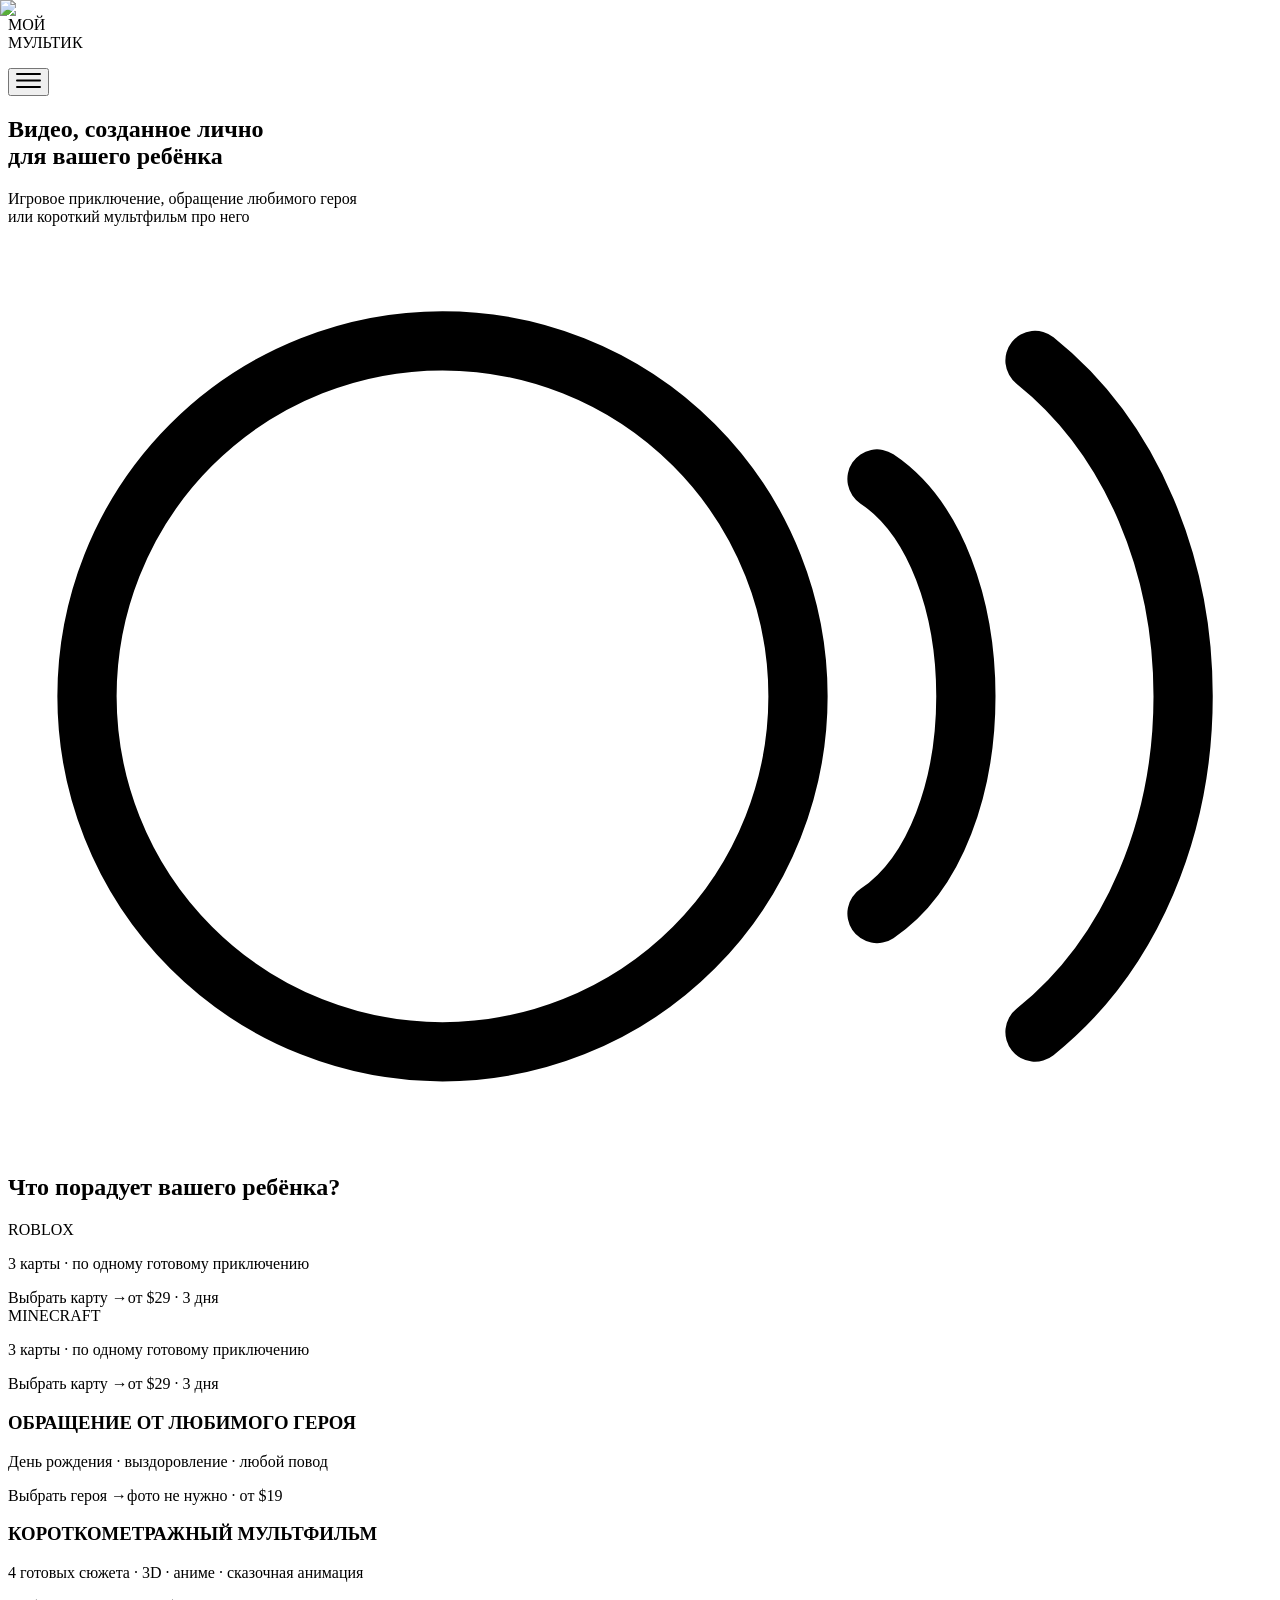
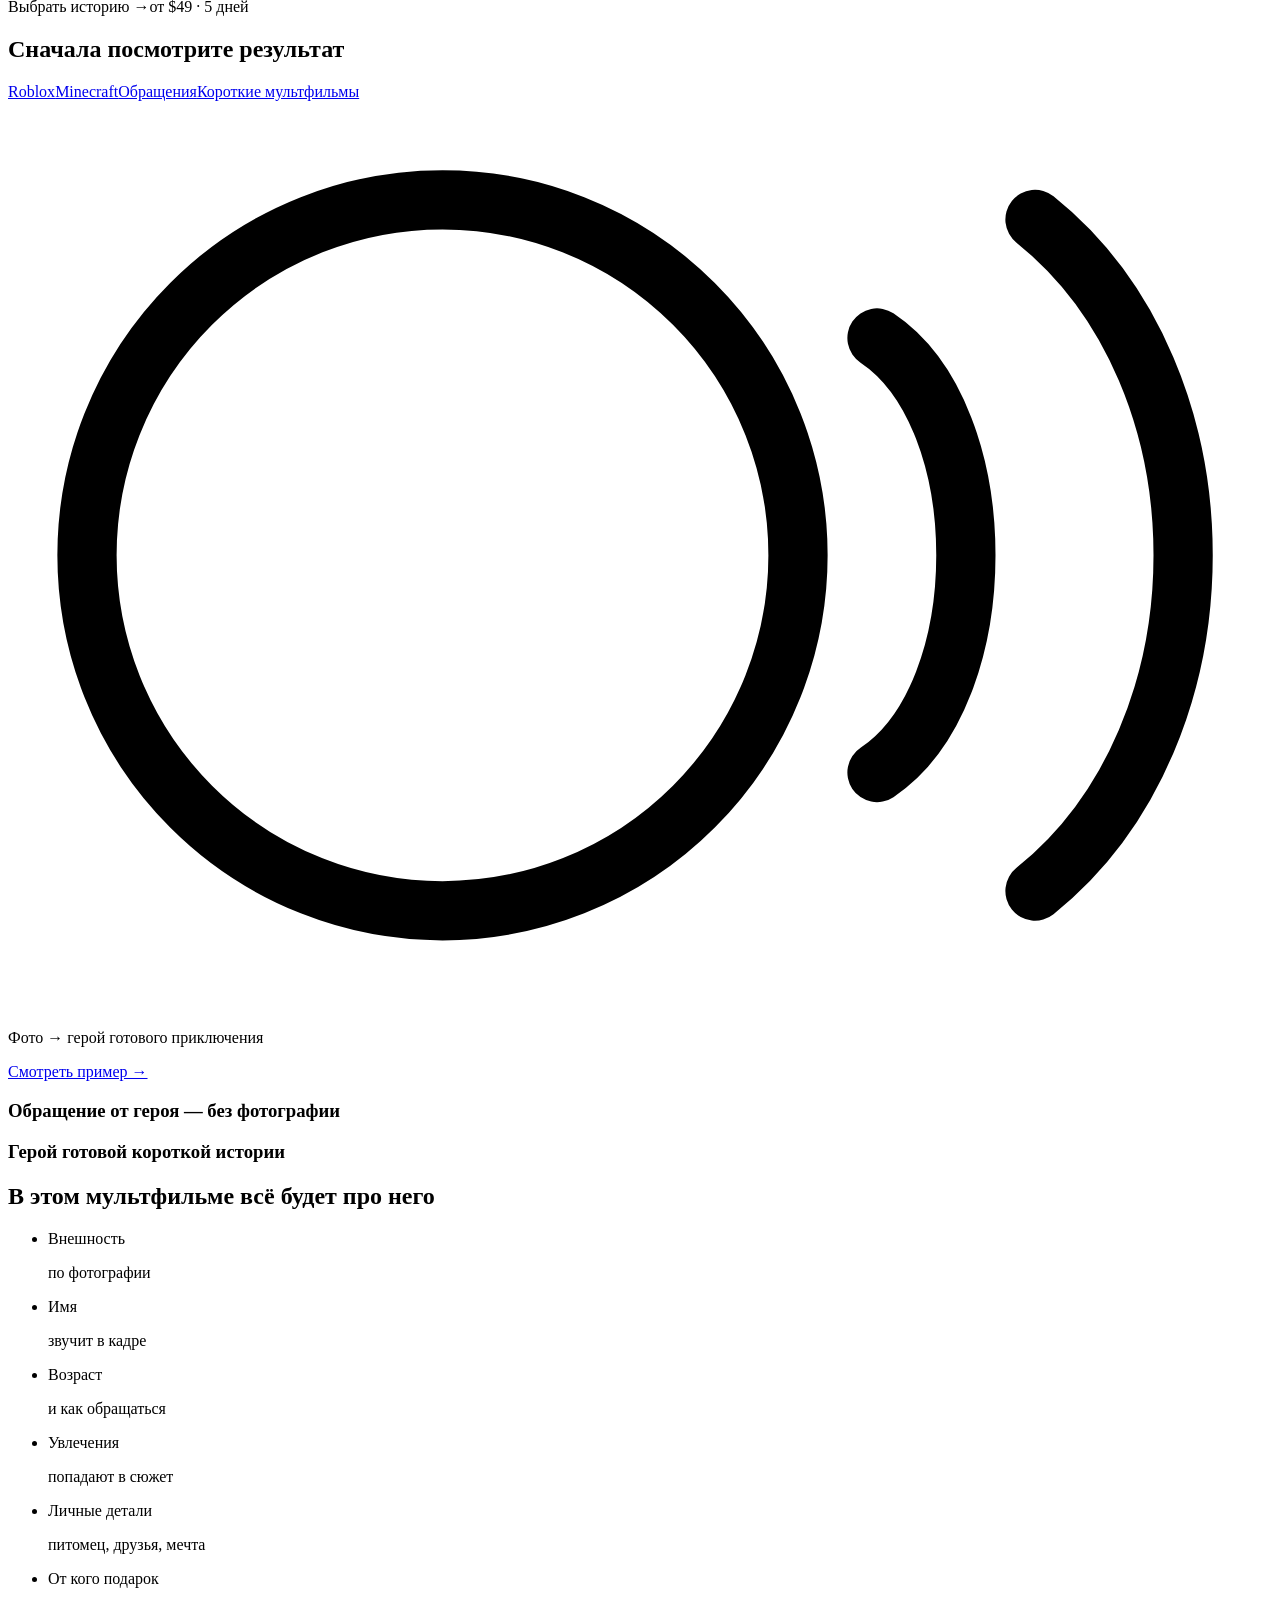
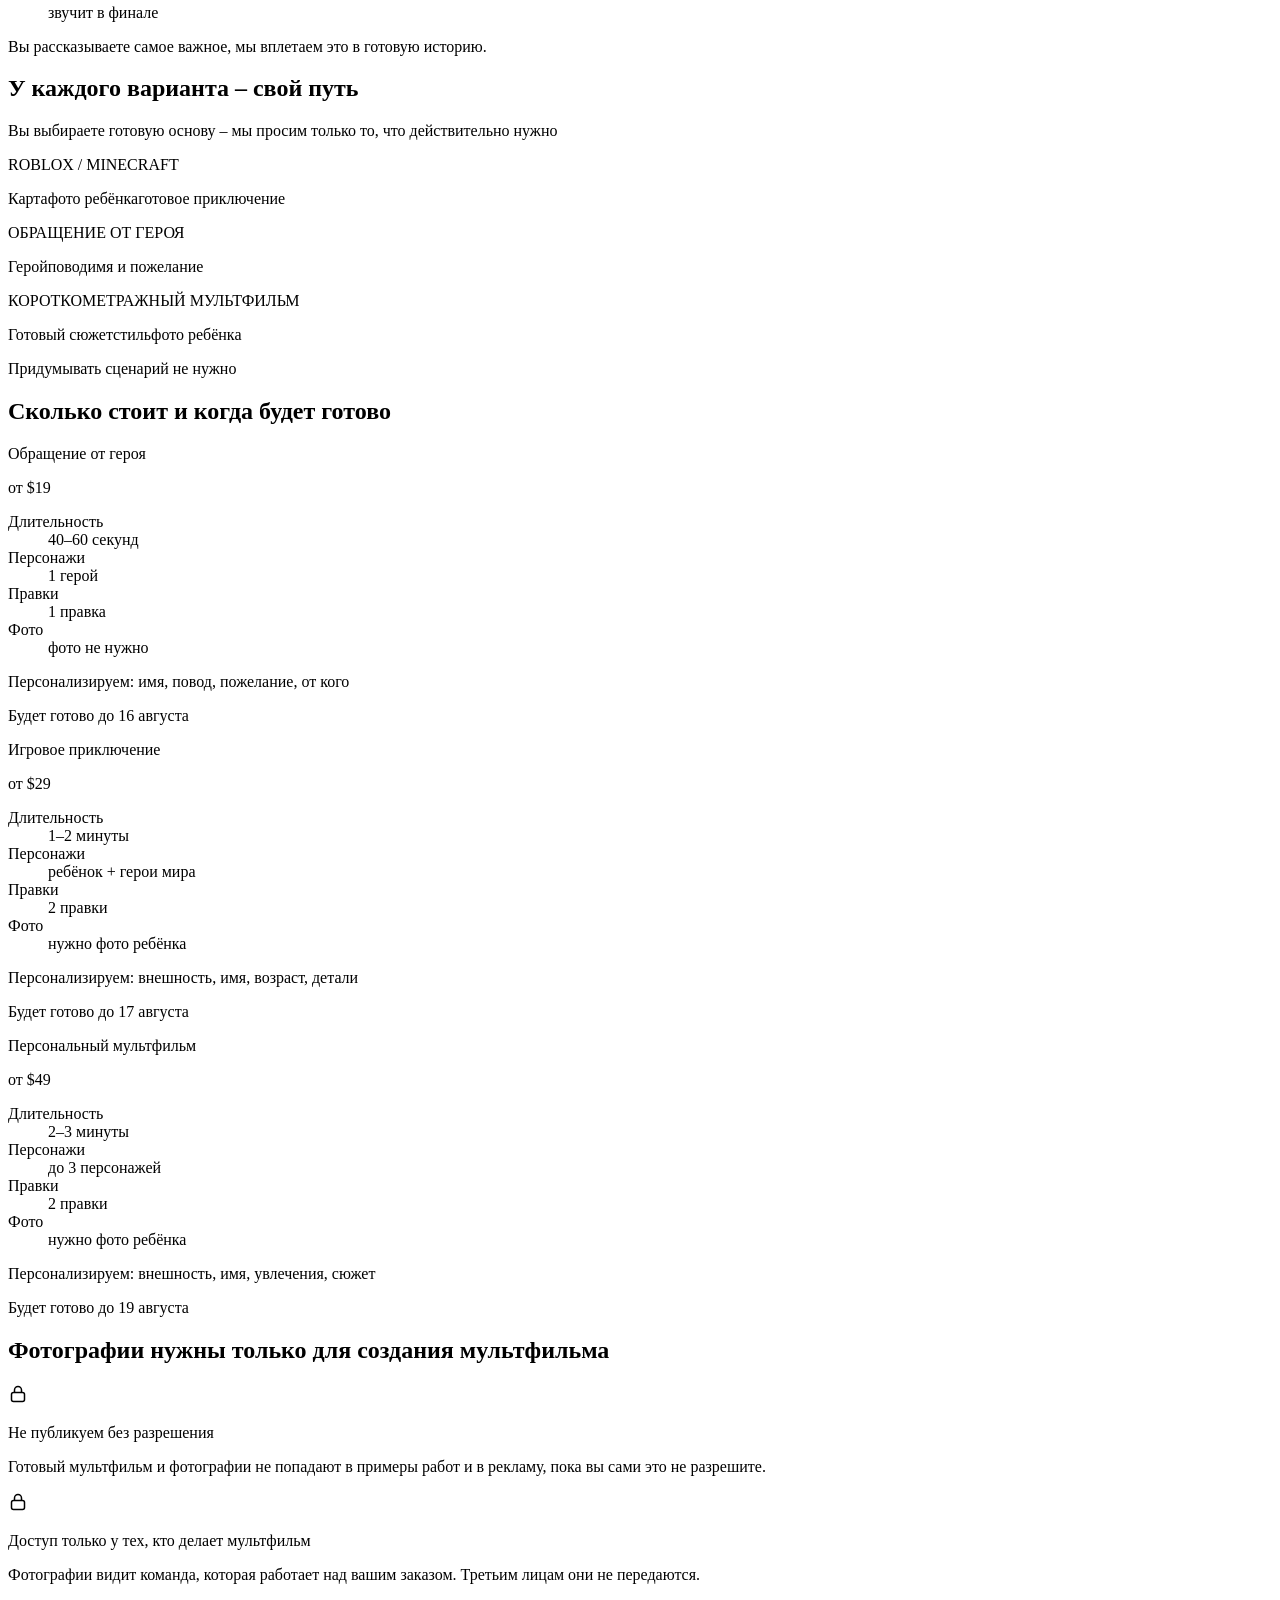
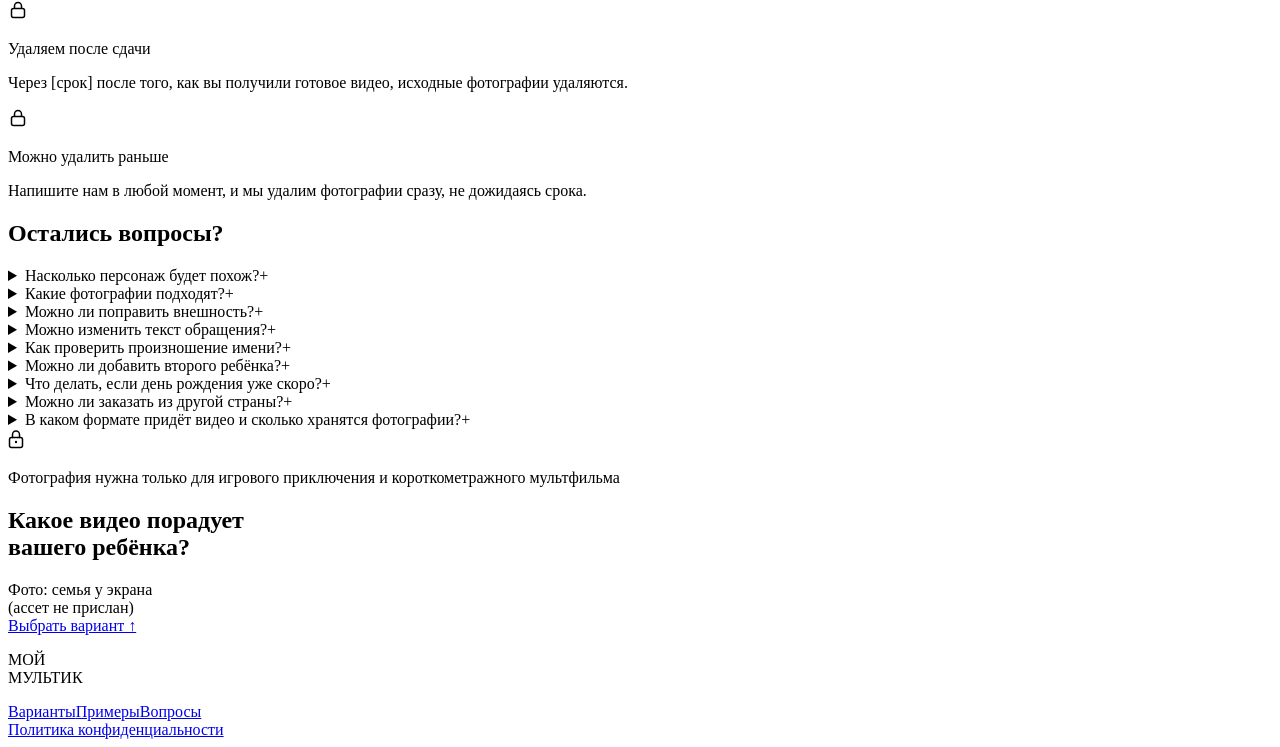
==== commit 958f9f31: "add pricing, personalization, photo-safety blocks; 9 FAQ; clickable cards" ====
--- a/index.html
+++ b/index.html
@@ -1,13 +1,13 @@
-<!DOCTYPE html><html lang="ru" class="commissioner_4e6873b2-module__y8Ik2a__variable pt_sans_3309f0e5-module__TikdQq__variable roughdisplay_2885f56c-module__hTl9Pq__variable"><head><meta charSet="utf-8"/><meta name="viewport" content="width=device-width, initial-scale=1"/><link rel="preload" href="/moy-multik-prototip/_next/static/media/207e57240b1809b2-s.p.3ls_3_aoj0ebm.woff2" as="font" crossorigin="" type="font/woff2"/><link rel="preload" href="/moy-multik-prototip/_next/static/media/270434222f265782-s.p.2e9pdcw_l1521.woff2" as="font" crossorigin="" type="font/woff2"/><link rel="preload" href="/moy-multik-prototip/_next/static/media/536b4d72a397ec90-s.p.27c8-9qx-v7kc.woff2" as="font" crossorigin="" type="font/woff2"/><link rel="preload" href="/moy-multik-prototip/_next/static/media/Gooseberry-s.p.0tx00-wyak9e-.otf" as="font" crossorigin="" type="font/otf"/><link rel="preload" href="/moy-multik-prototip/_next/static/media/c29509b8a0bee3b9-s.p.3prmnh56md9ao.woff2" as="font" crossorigin="" type="font/woff2"/><link rel="preload" href="/moy-multik-prototip/_next/static/media/e3455d3d95db5f62-s.p.0ynrdajmke3fn.woff2" as="font" crossorigin="" type="font/woff2"/><link rel="preload" href="/moy-multik-prototip/_next/static/media/f05228a5f9ec0eae-s.p.3kxgs-7nixrf6.woff2" as="font" crossorigin="" type="font/woff2"/><link rel="stylesheet" href="/moy-multik-prototip/_next/static/chunks/0wftymsy1aof5.css" data-precedence="next"/><link rel="preload" as="script" fetchPriority="low" href="/moy-multik-prototip/_next/static/chunks/2do85-jy92lfk.js"/><script src="/moy-multik-prototip/_next/static/chunks/2iyx-cykvz96u.js" async=""></script><script src="/moy-multik-prototip/_next/static/chunks/3x4rcymbonu77.js" async=""></script><script src="/moy-multik-prototip/_next/static/chunks/turbopack-1cgg-x7cn24mj.js" async=""></script><script src="/moy-multik-prototip/_next/static/chunks/1k0g4kswspjaw.js" async=""></script><script src="/moy-multik-prototip/_next/static/chunks/36wlge-sq0-wm.js" async=""></script><script src="/moy-multik-prototip/_next/static/chunks/3svy855bs3a18.js" async=""></script><meta name="next-size-adjust" content=""/><title>Мой мультик — видео, созданное лично для вашего ребёнка</title><script src="/moy-multik-prototip/_next/static/chunks/0cz1d0mv5g_q7.js" noModule=""></script></head><body class="bg-page font-sans text-heading antialiased"><div hidden=""><!--$--><!--/$--></div><div class="clouds-layer clouds-layer--back" aria-hidden="true"></div><div class="clouds-layer clouds-layer--front" aria-hidden="true"></div><main id="top" class="pb-0"><header data-kopirka-section="hero-site-header" class="w-full py-4 text-heading md:py-5"><div class="container-page flex items-center justify-between"><p class="font-rough text-logo-wordmark text-rough-outline">МОЙ<br/>МУЛЬТИК</p><button type="button" aria-label="Открыть меню" class="shrink-0"><svg width="25" height="19" viewBox="0 0 25 19" fill="none" aria-hidden="true"><rect y="2" width="25" height="2" rx="1" fill="currentColor"></rect><rect y="8.5" width="25" height="2" rx="1" fill="currentColor"></rect><rect y="15" width="25" height="2" rx="1" fill="currentColor"></rect></svg></button></div></header><div class="container-page stack-sections pt-8 md:pt-12"><div class="stack-block"><section data-kopirka-section="hero-heading" class="w-full"><h1 class="font-rough text-display-headline-rough text-rough-outline text-heading text-center">Видео, созданное <span class="text-highlight-accent">лично</span><br/>для вашего ребёнка</h1><p class="text-body-subtitle text-center text-body-muted">Игровое приключение, обращение любимого героя<br/>или короткий мультфильм про него</p></section><section data-kopirka-section="hero-visual" class="relative mx-auto w-full max-w-[560px]"><div class="flex items-stretch gap-1 aspect-[366/363]"><div class="relative flex-1 overflow-hidden rounded-pill"><img alt="Мальчик и Minecraft-персонаж у пещеры" loading="lazy" decoding="async" data-nimg="fill" class="object-cover" style="position:absolute;height:100%;width:100%;left:0;top:0;right:0;bottom:0;color:transparent" src="/moy-multik-prototip/media/minecraft-wolf-cave.png"/></div><div class="relative flex-1 overflow-hidden rounded-pill"><img alt="Мальчик-герой протягивает руку" loading="lazy" decoding="async" data-nimg="fill" class="object-cover" style="position:absolute;height:100%;width:100%;left:0;top:0;right:0;bottom:0;color:transparent" src="/moy-multik-prototip/media/hero-placeholder-boy-book.png"/></div><div class="relative flex-1 overflow-hidden rounded-pill"><div class="absolute inset-y-0 right-0 w-[300%]"><img alt="Мальчик смотрит на замок (фэнтези-сцена)" loading="lazy" decoding="async" data-nimg="fill" class="object-cover" style="position:absolute;height:100%;width:100%;left:0;top:0;right:0;bottom:0;color:transparent" src="/moy-multik-prototip/media/triptych-3d-fantasy-anime.png"/></div></div></div><div class="absolute right-2 bottom-3 h-[23px] w-[32px] text-heading"><svg viewBox="0 0 32 23" fill="none" aria-hidden="true" class="h-full w-full"><circle cx="11" cy="11.5" r="9" stroke="currentColor" stroke-width="1.5"></circle><path d="M22 6c3 2 3 9 0 11" stroke="currentColor" stroke-width="1.5" stroke-linecap="round"></path><path d="M26 3c5 4 5 13 0 17" stroke="currentColor" stroke-width="1.5" stroke-linecap="round"></path></svg></div></section></div><div class="stack-block"><section data-kopirka-section="variants-header" class="w-full"><h2 class="font-heading text-section-title-h2 text-heading">Что порадует вашего ребёнка?</h2></section><div class="stack-cards"><section data-kopirka-section="variants-card-roblox" class="relative aspect-[1.9] min-h-[180px] w-full overflow-hidden rounded-variants-card"><img alt="Roblox-персонаж прыгает по блокам с кольцами" loading="lazy" decoding="async" data-nimg="fill" class="object-cover" style="position:absolute;height:100%;width:100%;left:0;top:0;right:0;bottom:0;color:transparent" src="/moy-multik-prototip/media/roblox-blocks-run.png"/><div class="card-scrim relative z-10 flex h-full flex-col justify-between px-card-pad-x py-card-pad-x"><div><span class="font-heading text-card-title-badge text-heading">ROBLOX</span><p class="whitespace-pre-line font-sans text-card-description-small text-caption">3 карты · по одному
-готовому приключению</p></div><a href="#" class="font-heading text-link-cta-arrow text-heading">Выбрать карту →</a></div></section><section data-kopirka-section="variants-card-minecraft" class="relative aspect-[1.9] min-h-[180px] w-full overflow-hidden rounded-variants-card"><img alt="Minecraft-персонаж с факелом и волком у пещеры" loading="lazy" decoding="async" data-nimg="fill" class="object-cover" style="position:absolute;height:100%;width:100%;left:0;top:0;right:0;bottom:0;color:transparent" src="/moy-multik-prototip/media/minecraft-torch-wolf.png"/><div class="card-scrim relative z-10 flex h-full flex-col justify-between px-card-pad-x py-card-pad-x"><div><span class="font-heading text-card-title-badge text-heading">MINECRAFT</span><p class="whitespace-pre-line font-sans text-card-description-small text-caption">3 карты · по одному
-готовому приключению</p></div><a href="#" class="font-heading text-link-cta-arrow text-heading">Выбрать карту →</a></div></section><section data-kopirka-section="variants-card-hero-address" class="relative aspect-[1.9] min-h-[180px] w-full overflow-hidden rounded-variants-card"><img alt="Мальчик с волшебной книгой — временный плейсхолдер вместо лисёнка-маскота" loading="lazy" decoding="async" data-nimg="fill" class="object-cover" style="position:absolute;height:100%;width:100%;left:0;top:0;right:0;bottom:0;color:transparent" src="/moy-multik-prototip/media/hero-placeholder-boy-book.png"/><div class="card-scrim relative z-10 flex h-full flex-col justify-between px-card-pad-x py-card-pad-x"><div><h3 class="whitespace-pre-line font-heading text-card-title-badge text-heading">ОБРАЩЕНИЕ
+<!DOCTYPE html><html lang="ru" class="commissioner_4e6873b2-module__y8Ik2a__variable pt_sans_3309f0e5-module__TikdQq__variable roughdisplay_9bedea6-module__5sPjjW__variable"><head><meta charSet="utf-8"/><meta name="viewport" content="width=device-width, initial-scale=1"/><link rel="preload" href="/moy-multik-prototip/_next/static/media/207e57240b1809b2-s.p.3ls_3_aoj0ebm.woff2" as="font" crossorigin="" type="font/woff2"/><link rel="preload" href="/moy-multik-prototip/_next/static/media/270434222f265782-s.p.2e9pdcw_l1521.woff2" as="font" crossorigin="" type="font/woff2"/><link rel="preload" href="/moy-multik-prototip/_next/static/media/536b4d72a397ec90-s.p.27c8-9qx-v7kc.woff2" as="font" crossorigin="" type="font/woff2"/><link rel="preload" href="/moy-multik-prototip/_next/static/media/Gooseberry-s.p.0tx00-wyak9e-.otf" as="font" crossorigin="" type="font/otf"/><link rel="preload" href="/moy-multik-prototip/_next/static/media/c29509b8a0bee3b9-s.p.3prmnh56md9ao.woff2" as="font" crossorigin="" type="font/woff2"/><link rel="preload" href="/moy-multik-prototip/_next/static/media/e3455d3d95db5f62-s.p.0ynrdajmke3fn.woff2" as="font" crossorigin="" type="font/woff2"/><link rel="preload" href="/moy-multik-prototip/_next/static/media/f05228a5f9ec0eae-s.p.3kxgs-7nixrf6.woff2" as="font" crossorigin="" type="font/woff2"/><link rel="stylesheet" href="/moy-multik-prototip/_next/static/chunks/1o49edv-xr_sl.css" data-precedence="next"/><link rel="preload" as="script" fetchPriority="low" href="/moy-multik-prototip/_next/static/chunks/2do85-jy92lfk.js"/><script src="/moy-multik-prototip/_next/static/chunks/2iyx-cykvz96u.js" async=""></script><script src="/moy-multik-prototip/_next/static/chunks/3x4rcymbonu77.js" async=""></script><script src="/moy-multik-prototip/_next/static/chunks/turbopack-1cgg-x7cn24mj.js" async=""></script><script src="/moy-multik-prototip/_next/static/chunks/1k0g4kswspjaw.js" async=""></script><script src="/moy-multik-prototip/_next/static/chunks/36wlge-sq0-wm.js" async=""></script><script src="/moy-multik-prototip/_next/static/chunks/3svy855bs3a18.js" async=""></script><meta name="next-size-adjust" content=""/><title>Мой мультик — видео, созданное лично для вашего ребёнка</title><script src="/moy-multik-prototip/_next/static/chunks/0cz1d0mv5g_q7.js" noModule=""></script></head><body class="bg-page font-sans text-heading antialiased"><div hidden=""><!--$--><!--/$--></div><div class="clouds-layer clouds-layer--back" aria-hidden="true"></div><div class="clouds-layer clouds-layer--front" aria-hidden="true"></div><main id="top" class="pb-0"><header data-kopirka-section="hero-site-header" class="w-full py-4 text-heading md:py-5"><div class="container-page flex items-center justify-between"><p class="font-rough text-logo-wordmark text-rough-outline">МОЙ<br/>МУЛЬТИК</p><button type="button" aria-label="Открыть меню" class="shrink-0"><svg width="25" height="19" viewBox="0 0 25 19" fill="none" aria-hidden="true"><rect y="2" width="25" height="2" rx="1" fill="currentColor"></rect><rect y="8.5" width="25" height="2" rx="1" fill="currentColor"></rect><rect y="15" width="25" height="2" rx="1" fill="currentColor"></rect></svg></button></div></header><div class="container-page stack-sections pt-8 md:pt-12"><div class="stack-block"><section data-kopirka-section="hero-heading" class="w-full"><h1 class="font-rough text-display-headline-rough text-rough-outline text-heading text-center">Видео, созданное <span class="text-highlight-accent">лично</span><br/>для вашего ребёнка</h1><p class="text-body-subtitle text-center text-body-muted">Игровое приключение, обращение любимого героя<br/>или короткий мультфильм про него</p></section><section data-kopirka-section="hero-visual" class="relative mx-auto w-full max-w-[560px]"><div class="flex items-stretch gap-1 aspect-[366/363]"><div class="relative flex-1 overflow-hidden rounded-pill"><img alt="Мальчик и Minecraft-персонаж у пещеры" loading="lazy" decoding="async" data-nimg="fill" class="object-cover" style="position:absolute;height:100%;width:100%;left:0;top:0;right:0;bottom:0;color:transparent" src="/moy-multik-prototip/media/minecraft-wolf-cave.png"/></div><div class="relative flex-1 overflow-hidden rounded-pill"><img alt="Мальчик-герой протягивает руку" loading="lazy" decoding="async" data-nimg="fill" class="object-cover" style="position:absolute;height:100%;width:100%;left:0;top:0;right:0;bottom:0;color:transparent" src="/moy-multik-prototip/media/hero-placeholder-boy-book.png"/></div><div class="relative flex-1 overflow-hidden rounded-pill"><div class="absolute inset-y-0 right-0 w-[300%]"><img alt="Мальчик смотрит на замок (фэнтези-сцена)" loading="lazy" decoding="async" data-nimg="fill" class="object-cover" style="position:absolute;height:100%;width:100%;left:0;top:0;right:0;bottom:0;color:transparent" src="/moy-multik-prototip/media/triptych-3d-fantasy-anime.png"/></div></div></div><div class="absolute right-2 bottom-3 h-[23px] w-[32px] text-heading"><svg viewBox="0 0 32 23" fill="none" aria-hidden="true" class="h-full w-full"><circle cx="11" cy="11.5" r="9" stroke="currentColor" stroke-width="1.5"></circle><path d="M22 6c3 2 3 9 0 11" stroke="currentColor" stroke-width="1.5" stroke-linecap="round"></path><path d="M26 3c5 4 5 13 0 17" stroke="currentColor" stroke-width="1.5" stroke-linecap="round"></path></svg></div></section></div><div class="stack-block"><section data-kopirka-section="variants-header" class="w-full"><h2 class="font-heading text-section-title-h2 text-heading">Что порадует вашего ребёнка?</h2></section><div class="stack-cards"><section data-kopirka-section="variants-card-roblox" class="relative aspect-[1.9] min-h-[180px] w-full overflow-hidden rounded-variants-card"><img alt="Roblox-персонаж прыгает по блокам с кольцами" loading="lazy" decoding="async" data-nimg="fill" class="object-cover" style="position:absolute;height:100%;width:100%;left:0;top:0;right:0;bottom:0;color:transparent" src="/moy-multik-prototip/media/roblox-blocks-run.png"/><div class="card-scrim relative z-10 flex h-full flex-col justify-between px-card-pad-x py-card-pad-x"><div><span class="font-heading text-card-title-badge text-heading">ROBLOX</span><p class="whitespace-pre-line font-sans text-card-description-small text-caption">3 карты · по одному
+готовому приключению</p></div><div class="flex items-end justify-between gap-3"><span class="font-heading text-link-cta-arrow text-heading">Выбрать карту →</span><span class="shrink-0 pb-[2px] text-right font-sans text-caption-label text-caption">от $29 · 3 дня</span></div></div><a href="#" aria-label="Roblox: выбрать карту" class="absolute inset-0 z-20"></a></section><section data-kopirka-section="variants-card-minecraft" class="relative aspect-[1.9] min-h-[180px] w-full overflow-hidden rounded-variants-card"><img alt="Minecraft-персонаж с факелом и волком у пещеры" loading="lazy" decoding="async" data-nimg="fill" class="object-cover" style="position:absolute;height:100%;width:100%;left:0;top:0;right:0;bottom:0;color:transparent" src="/moy-multik-prototip/media/minecraft-torch-wolf.png"/><div class="card-scrim relative z-10 flex h-full flex-col justify-between px-card-pad-x py-card-pad-x"><div><span class="font-heading text-card-title-badge text-heading">MINECRAFT</span><p class="whitespace-pre-line font-sans text-card-description-small text-caption">3 карты · по одному
+готовому приключению</p></div><div class="flex items-end justify-between gap-3"><span class="font-heading text-link-cta-arrow text-heading">Выбрать карту →</span><span class="shrink-0 pb-[2px] text-right font-sans text-caption-label text-caption">от $29 · 3 дня</span></div></div><a href="#" aria-label="Minecraft: выбрать карту" class="absolute inset-0 z-20"></a></section><section data-kopirka-section="variants-card-hero-address" class="relative aspect-[1.9] min-h-[180px] w-full overflow-hidden rounded-variants-card"><img alt="Мальчик с волшебной книгой — временный плейсхолдер вместо лисёнка-маскота" loading="lazy" decoding="async" data-nimg="fill" class="object-cover" style="position:absolute;height:100%;width:100%;left:0;top:0;right:0;bottom:0;color:transparent" src="/moy-multik-prototip/media/hero-placeholder-boy-book.png"/><div class="card-scrim relative z-10 flex h-full flex-col justify-between px-card-pad-x py-card-pad-x"><div><h3 class="whitespace-pre-line font-heading text-card-title-badge text-heading">ОБРАЩЕНИЕ
 ОТ ЛЮБИМОГО ГЕРОЯ</h3><p class="whitespace-pre-line font-sans text-card-description-small text-caption">День рождения · выздоровление ·
-любой повод</p></div><a href="#" class="font-heading text-link-cta-arrow text-heading">Выбрать героя →</a></div></section><section data-kopirka-section="variants-card-short-film" class="relative aspect-[1.9] min-h-[180px] w-full overflow-hidden rounded-variants-card"><img alt="Триптих 3D-реализм / фэнтези-библиотека / аниме-небо — мальчик в 3 разных стилях мультфильма" loading="lazy" decoding="async" data-nimg="fill" class="object-cover" style="position:absolute;height:100%;width:100%;left:0;top:0;right:0;bottom:0;color:transparent" src="/moy-multik-prototip/media/triptych-3d-fantasy-anime.png"/><div class="card-scrim relative z-10 flex h-full flex-col justify-between px-card-pad-x py-card-pad-x"><div><h3 class="whitespace-pre-line font-heading text-card-title-badge-sm text-heading">КОРОТКОМЕТРАЖНЫЙ
+любой повод</p></div><div class="flex items-end justify-between gap-3"><span class="font-heading text-link-cta-arrow text-heading">Выбрать героя →</span><span class="shrink-0 pb-[2px] text-right font-sans text-caption-label text-caption">фото не нужно · от $19</span></div></div><a href="#" aria-label="Обращение от героя: выбрать героя" class="absolute inset-0 z-20"></a></section><section data-kopirka-section="variants-card-short-film" class="relative aspect-[1.9] min-h-[180px] w-full overflow-hidden rounded-variants-card"><img alt="Триптих 3D-реализм / фэнтези-библиотека / аниме-небо — мальчик в 3 разных стилях мультфильма" loading="lazy" decoding="async" data-nimg="fill" class="object-cover" style="position:absolute;height:100%;width:100%;left:0;top:0;right:0;bottom:0;color:transparent" src="/moy-multik-prototip/media/triptych-3d-fantasy-anime.png"/><div class="card-scrim relative z-10 flex h-full flex-col justify-between px-card-pad-x py-card-pad-x"><div><h3 class="whitespace-pre-line font-heading text-card-title-badge-sm text-heading">КОРОТКОМЕТРАЖНЫЙ
 МУЛЬТФИЛЬМ</h3><p class="whitespace-pre-line font-sans text-card-description-small text-caption">4 готовых сюжета · 3D ·
-аниме · сказочная анимация</p></div><a href="#" class="font-heading text-link-cta-arrow text-heading">Выбрать историю →</a></div></section></div></div><div class="stack-block"><section data-kopirka-section="results-header" class="w-full"><h2 class="whitespace-pre-line font-heading text-section-title-h2 text-heading">Сначала посмотрите
+аниме · сказочная анимация</p></div><div class="flex items-end justify-between gap-3"><span class="font-heading text-link-cta-arrow text-heading">Выбрать историю →</span><span class="shrink-0 pb-[2px] text-right font-sans text-caption-label text-caption">от $49 · 5 дней</span></div></div><a href="#" aria-label="Короткометражный мультфильм: выбрать историю" class="absolute inset-0 z-20"></a></section></div></div><div class="stack-block"><section data-kopirka-section="results-header" class="w-full"><h2 class="whitespace-pre-line font-heading text-section-title-h2 text-heading">Сначала посмотрите
 результат</h2></section><nav data-kopirka-section="results-tabs" class="flex w-full items-center gap-5 overflow-x-auto"><a href="#" class="flex-shrink-0 whitespace-nowrap border-b-2 border-accent-tab-active-blue font-sans text-tab-label text-heading">Roblox</a><a href="#" class="flex-shrink-0 whitespace-nowrap font-sans text-tab-label text-body-muted">Minecraft</a><a href="#" class="flex-shrink-0 whitespace-nowrap font-sans text-tab-label text-body-muted">Обращения</a><a href="#" class="flex-shrink-0 whitespace-nowrap font-sans text-tab-label text-body-muted">Короткие мультфильмы</a></nav><section data-kopirka-section="results-active-panel" class="flex w-full flex-col"><div class="relative aspect-[370/295] w-full overflow-hidden"><img alt="Мальчик и Roblox-герои в фэнтези-локации" loading="lazy" decoding="async" data-nimg="fill" class="object-cover" style="position:absolute;height:100%;width:100%;left:0;top:0;right:0;bottom:0;color:transparent" src="/moy-multik-prototip/media/roblox-hero-result.png"/><div class="absolute top-[12px] right-[12px] h-[23px] w-[32px] text-heading"><svg viewBox="0 0 32 23" fill="none" aria-hidden="true" class="h-full w-full"><circle cx="11" cy="11.5" r="9" stroke="currentColor" stroke-width="1.5"></circle><path d="M22 6c3 2 3 9 0 11" stroke="currentColor" stroke-width="1.5" stroke-linecap="round"></path><path d="M26 3c5 4 5 13 0 17" stroke="currentColor" stroke-width="1.5" stroke-linecap="round"></path></svg></div></div><div class="px-card-pad-x"><p class="font-sans text-caption-label text-caption">Фото → герой готового приключения</p><a href="#" class="block font-heading text-link-cta-arrow text-heading">Смотреть пример →</a></div></section><section data-kopirka-section="results-preview-cards" class="grid w-full grid-cols-2 gap-3 md:gap-5"><div class="relative h-[329px] overflow-hidden rounded-variants-card"><img alt="Мальчик с волшебной книгой — временный плейсхолдер вместо лисёнка-маскота" loading="lazy" decoding="async" data-nimg="fill" class="object-cover" style="position:absolute;height:100%;width:100%;left:0;top:0;right:0;bottom:0;color:transparent" src="/moy-multik-prototip/media/hero-placeholder-boy-book.png"/><div class="relative z-10 px-card-pad-x py-card-pad-x"><h3 class="whitespace-pre-line font-heading text-emphasis-note text-heading">Обращение от героя —
 без фотографии</h3></div></div><div class="relative h-[329px] overflow-hidden rounded-variants-card"><div class="absolute inset-y-0 right-0 w-[537px]"><img alt="Мальчик смотрит на аниме-героя с мечом (аниме-сцена)" loading="lazy" decoding="async" data-nimg="fill" class="object-cover" style="position:absolute;height:100%;width:100%;left:0;top:0;right:0;bottom:0;color:transparent" src="/moy-multik-prototip/media/triptych-3d-fantasy-anime.png"/></div><div class="relative z-10 px-card-pad-x py-card-pad-x"><h3 class="whitespace-pre-line font-heading text-emphasis-note text-heading">Герой готовой
-короткой истории</h3></div></div></section></div><div class="stack-block"><section data-kopirka-section="how-it-works-header" class="w-full"><h2 class="whitespace-pre-line font-heading text-section-title-h2 text-heading">У каждого варианта –
+короткой истории</h3></div></div></section></div><section data-kopirka-section="personalization" class="w-full"><h2 class="font-heading text-section-title-h2 text-heading">В этом мультфильме всё будет про него</h2><div class="mt-5 grid gap-5 md:mt-8 md:grid-cols-[minmax(0,1fr)_minmax(0,1.1fr)] md:items-center md:gap-8"><div class="relative aspect-[4/3] w-full overflow-hidden rounded-variants-card"><img alt="Пример готового кадра с персонажем ребёнка" loading="lazy" decoding="async" data-nimg="fill" class="object-cover" style="position:absolute;height:100%;width:100%;left:0;top:0;right:0;bottom:0;color:transparent" src="/moy-multik-prototip/media/roblox-hero-result.png"/></div><ul class="grid grid-cols-2 gap-3 md:gap-4"><li class="rounded-card border border-divider-faq/40 px-3 py-3"><p class="font-heading text-card-description-small text-heading">Внешность</p><p class="font-sans text-caption-label text-body-muted">по фотографии</p></li><li class="rounded-card border border-divider-faq/40 px-3 py-3"><p class="font-heading text-card-description-small text-heading">Имя</p><p class="font-sans text-caption-label text-body-muted">звучит в кадре</p></li><li class="rounded-card border border-divider-faq/40 px-3 py-3"><p class="font-heading text-card-description-small text-heading">Возраст</p><p class="font-sans text-caption-label text-body-muted">и как обращаться</p></li><li class="rounded-card border border-divider-faq/40 px-3 py-3"><p class="font-heading text-card-description-small text-heading">Увлечения</p><p class="font-sans text-caption-label text-body-muted">попадают в сюжет</p></li><li class="rounded-card border border-divider-faq/40 px-3 py-3"><p class="font-heading text-card-description-small text-heading">Личные детали</p><p class="font-sans text-caption-label text-body-muted">питомец, друзья, мечта</p></li><li class="rounded-card border border-divider-faq/40 px-3 py-3"><p class="font-heading text-card-description-small text-heading">От кого подарок</p><p class="font-sans text-caption-label text-body-muted">звучит в финале</p></li></ul></div><p class="mt-5 font-sans text-body-subtitle text-body-muted md:mt-8">Вы рассказываете самое важное, мы вплетаем это в готовую историю.</p></section><div class="stack-block"><section data-kopirka-section="how-it-works-header" class="w-full"><h2 class="whitespace-pre-line font-heading text-section-title-h2 text-heading">У каждого варианта –
 свой путь</h2><p class="mt-[2px] whitespace-pre-line text-body-subtitle text-body-muted">Вы выбираете готовую основу –
-мы просим только то, что действительно нужно</p></section><div class="flex flex-col gap-3 md:gap-5"><section data-kopirka-section="how-it-works-card-roblox-minecraft" class="min-h-[171px] w-full overflow-hidden rounded-card bg-card-bg-roblox-minecraft"><div class="px-card-pad-x pt-[9px]"><p class="whitespace-nowrap font-heading text-card-title-badge-sm"><span class="text-accent-roblox-blue">ROBLOX</span><span class="text-heading"> / </span><span class="text-accent-minecraft-green">MINECRAFT</span></p><div class="relative mt-[5px] h-[91px] w-[352px]"><img alt="Roblox-персонаж бежит по блокам — заглушка-представитель вместо составной иллюстрации «шаг за шагом» (карты → фото ребёнка → результат), которой нет у клиента" loading="lazy" decoding="async" data-nimg="fill" class="object-contain" style="position:absolute;height:100%;width:100%;left:0;top:0;right:0;bottom:0;color:transparent" src="/moy-multik-prototip/media/roblox-blocks-run.png"/></div><div class="mt-[14px] flex w-[352px] items-start justify-between"><span class="whitespace-nowrap font-sans text-caption-label text-caption">Карта</span><span class="whitespace-nowrap font-sans text-caption-label text-caption">фото ребёнка</span><span class="whitespace-nowrap font-sans text-caption-label text-caption">готовое приключение</span></div></div></section><section data-kopirka-section="how-it-works-card-hero-address" class="min-h-[168px] w-full overflow-hidden rounded-card bg-card-bg-hero-address"><div class="px-card-pad-x pt-[9px]"><p class="whitespace-nowrap font-heading text-card-title-badge-sm text-accent-hero-orange">ОБРАЩЕНИЕ ОТ ГЕРОЯ</p><div class="relative mt-[2px] h-[112px] w-[352px]"><img alt="Герой обращается к ребёнку с поздравлением — временный плейсхолдер вместо composite-иллюстрации «герой+фото ребёнка → повод → герой с репликой в облаке»" loading="lazy" decoding="async" data-nimg="fill" class="object-contain" style="position:absolute;height:100%;width:100%;left:0;top:0;right:0;bottom:0;color:transparent" src="/moy-multik-prototip/media/hero-placeholder-boy-book.png"/></div><div class="mt-[2px] flex w-[352px] items-start justify-between"><span class="whitespace-nowrap font-sans text-caption-label text-caption">Герой</span><span class="whitespace-nowrap font-sans text-caption-label text-caption">повод</span><span class="whitespace-nowrap font-sans text-caption-label text-caption">имя и пожелание</span></div></div></section><section data-kopirka-section="how-it-works-card-short-film" class="min-h-[194px] w-full overflow-hidden rounded-card bg-card-bg-short-film"><div class="px-card-pad-x pt-[2px]"><p class="font-heading text-card-title-badge-sm text-accent-shortfilm-purple">КОРОТКОМЕТРАЖНЫЙ МУЛЬТФИЛЬМ</p><div class="relative mt-[2px] h-[128px] w-[338px]"><img alt="Триптих 3D-реализм / фэнтези-библиотека / аниме-небо — представитель composite-иллюстрации «4 сюжета → 3 стиля → 2 фото ребёнка», недостающие части которой не присланы клиентом" loading="lazy" decoding="async" data-nimg="fill" class="object-contain" style="position:absolute;height:100%;width:100%;left:0;top:0;right:0;bottom:0;color:transparent" src="/moy-multik-prototip/media/triptych-3d-fantasy-anime.png"/></div><div class="mt-[9px] flex w-[338px] items-start justify-between"><span class="whitespace-nowrap font-sans text-caption-label text-caption">Готовый сюжет</span><span class="whitespace-nowrap font-sans text-caption-label text-caption">стиль</span><span class="whitespace-nowrap font-sans text-caption-label text-caption">фото ребёнка</span></div></div></section></div><section data-kopirka-section="how-it-works-short-film-note" class="w-full text-center"><p class="font-heading text-emphasis-note text-heading">Придумывать сценарий не нужно</p></section></div><div class="stack-block"><section data-kopirka-section="faq-header" class="w-full"><h1 class="font-rough text-display-headline-rough text-rough-outline text-heading">Остались вопросы?</h1></section><div data-kopirka-section="faq-accordion" class="w-full"><details class="group border-b border-divider-faq"><summary class="flex cursor-pointer list-none items-center justify-between gap-4 py-3 [&amp;::-webkit-details-marker]:hidden"><span class="font-sans text-faq-question text-heading">Какие фотографии подходят?</span><span class="shrink-0 font-sans text-faq-question text-divider-faq transition-transform duration-200 group-open:rotate-45" aria-hidden="true">+</span></summary><p class="pb-4 font-sans text-card-description-small text-body-muted">Подойдёт любое чёткое фото, где лицо ребёнка хорошо видно и не закрыто. Лучше всего — снимок анфас при дневном свете, без солнечных очков и головных уборов.</p></details><details class="group border-b border-divider-faq"><summary class="flex cursor-pointer list-none items-center justify-between gap-4 py-3 [&amp;::-webkit-details-marker]:hidden"><span class="font-sans text-faq-question text-heading">Насколько герой будет похож?</span><span class="shrink-0 font-sans text-faq-question text-divider-faq transition-transform duration-200 group-open:rotate-45" aria-hidden="true">+</span></summary><p class="pb-4 font-sans text-card-description-small text-body-muted">Мы переносим узнаваемые черты: причёску, цвет волос и глаз, форму лица. Это стилизованный герой в выбранной рисовке, а не фотокопия.</p></details><details class="group border-b border-divider-faq"><summary class="flex cursor-pointer list-none items-center justify-between gap-4 py-3 [&amp;::-webkit-details-marker]:hidden"><span class="font-sans text-faq-question text-heading">Можно изменить текст обращения?</span><span class="shrink-0 font-sans text-faq-question text-divider-faq transition-transform duration-200 group-open:rotate-45" aria-hidden="true">+</span></summary><p class="pb-4 font-sans text-card-description-small text-body-muted">Да. Вы присылаете имя ребёнка, повод и пожелание своими словами, мы вставляем их в обращение. Правки до финальной версии бесплатны.</p></details><details class="group border-b border-divider-faq"><summary class="flex cursor-pointer list-none items-center justify-between gap-4 py-3 [&amp;::-webkit-details-marker]:hidden"><span class="font-sans text-faq-question text-heading">Когда будет готово видео?</span><span class="shrink-0 font-sans text-faq-question text-divider-faq transition-transform duration-200 group-open:rotate-45" aria-hidden="true">+</span></summary><p class="pb-4 font-sans text-card-description-small text-body-muted">Обычно в течение нескольких дней после того, как вы пришлёте фото и пожелание. Точный срок зависит от выбранного формата.</p></details></div><div data-kopirka-section="faq-privacy-note" class="flex w-full items-start gap-component"><svg width="16" height="20" viewBox="0 0 16 20" fill="none" stroke="currentColor" stroke-width="1.5" stroke-linecap="round" stroke-linejoin="round" class="mt-[2px] shrink-0 text-divider-faq" aria-hidden="true"><rect x="1.5" y="8.5" width="13" height="10" rx="2"></rect><path d="M4.5 8.5V5.5a3.5 3.5 0 0 1 7 0v3"></path><circle cx="8" cy="13" r="1.2" fill="currentColor" stroke="none"></circle></svg><p class="flex-1 whitespace-pre-line font-sans text-footer-nav-link text-body-muted">Фотография нужна только для игрового
-приключения и короткометражного мультфильма</p></div></div></div><div class="mt-14 md:mt-24"><div class="container-page"><section data-kopirka-section="faq-cta-heading" class="w-full"><h2 class="font-rough text-display-headline-rough text-rough-outline text-heading">Какое видео порадует<br/>вашего ребёнка?</h2></section></div><div class="relative mt-5 md:mt-8"><div data-kopirka-section="faq-cta-visual" class="placeholder-block h-[229px] w-full md:h-[340px]">Фото: семья у экрана<br/>(ассет не прислан)</div><div class="container-page relative z-10 -mt-8 md:-mt-10"><a href="#" data-kopirka-section="faq-cta-button" class="btn-hand-drawn mx-auto flex h-[64px] w-full max-w-[340px] items-center justify-center bg-accent-cta-red font-heading text-link-cta-arrow text-heading">Выбрать вариант ↑</a></div></div></div><footer data-kopirka-section="faq-footer-nav" class="mt-14 flex w-full flex-col items-center gap-component pt-8 pb-8 text-center md:mt-24"><p class="font-rough text-logo-wordmark text-rough-outline text-heading">МОЙ<br/>МУЛЬТИК</p><nav class="flex gap-card23-gap font-sans text-footer-nav-link text-body-muted"><a href="#">Варианты</a><a href="#">Примеры</a><a href="#">Вопросы</a></nav><a href="#" class="font-sans text-footer-nav-link text-body-muted">Политика конфиденциальности</a></footer></main><!--$--><!--/$--><script src="/moy-multik-prototip/_next/static/chunks/2do85-jy92lfk.js" id="_R_" async=""></script><script>(self.__next_f=self.__next_f||[]).push([0])</script><script>self.__next_f.push([1,"1:\"$Sreact.fragment\"\n2:I[96416,[\"/moy-multik-prototip/_next/static/chunks/1k0g4kswspjaw.js\",\"/moy-multik-prototip/_next/static/chunks/36wlge-sq0-wm.js\"],\"default\"]\n3:I[65768,[\"/moy-multik-prototip/_next/static/chunks/1k0g4kswspjaw.js\",\"/moy-multik-prototip/_next/static/chunks/36wlge-sq0-wm.js\"],\"default\"]\n4:I[78249,[\"/moy-multik-prototip/_next/static/chunks/1k0g4kswspjaw.js\",\"/moy-multik-prototip/_next/static/chunks/36wlge-sq0-wm.js\"],\"default\"]\n5:I[41580,[\"/moy-multik-prototip/_next/static/chunks/1k0g4kswspjaw.js\",\"/moy-multik-prototip/_next/static/chunks/36wlge-sq0-wm.js\",\"/moy-multik-prototip/_next/static/chunks/3svy855bs3a18.js\"],\"Image\"]\n11:I[44332,[\"/moy-multik-prototip/_next/static/chunks/1k0g4kswspjaw.js\",\"/moy-multik-prototip/_next/static/chunks/36wlge-sq0-wm.js\"],\"default\",1]\n:HL[\"/moy-multik-prototip/_next/static/chunks/0wftymsy1aof5.css\",\"style\"]\n:HL[\"/moy-multik-prototip/_next/static/media/207e57240b1809b2-s.p.3ls_3_aoj0ebm.woff2\",\"font\",{\"crossOrigin\":\"\",\"type\":\"font/woff2\"}]\n:HL[\"/moy-multik-prototip/_next/static/media/270434222f265782-s.p.2e9pdcw_l1521.woff2\",\"font\",{\"crossOrigin\":\"\",\"type\":\"font/woff2\"}]\n:HL[\"/moy-multik-prototip/_next/static/media/536b4d72a397ec90-s.p.27c8-9qx-v7kc.woff2\",\"font\",{\"crossOrigin\":\"\",\"type\":\"font/woff2\"}]\n:HL[\"/moy-multik-prototip/_next/static/media/Gooseberry-s.p.0tx00-wyak9e-.otf\",\"font\",{\"crossOrigin\":\"\",\"type\":\"font/otf\"}]\n:HL[\"/moy-multik-prototip/_next/static/media/c29509b8a0bee3b9-s.p.3prmnh56md9ao.woff2\",\"font\",{\"crossOrigin\":\"\",\"type\":\"font/woff2\"}]\n:HL[\"/moy-multik-prototip/_next/static/media/e3455d3d95db5f62-s.p.0ynrdajmke3fn.woff2\",\"font\",{\"crossOrigin\":\"\",\"type\":\"font/woff2\"}]\n:HL[\"/moy-multik-prototip/_next/static/media/f05228a5f9ec0eae-s.p.3kxgs-7nixrf6.woff2\",\"font\",{\"crossOrigin\":\"\",\"type\":\"font/woff2\"}]\n"])</script><script>self.__next_f.push([1,"0:{\"P\":null,\"c\":[\"\",\"\"],\"q\":\"\",\"i\":false,\"f\":[[[\"\",{\"children\":[\"__PAGE__\",{}]},\"$undefined\",\"$undefined\",16],[[\"$\",\"$1\",\"c\",{\"children\":[[[\"$\",\"link\",\"0\",{\"rel\":\"stylesheet\",\"href\":\"/moy-multik-prototip/_next/static/chunks/0wftymsy1aof5.css\",\"precedence\":\"next\",\"crossOrigin\":\"$undefined\",\"nonce\":\"$undefined\"}],[\"$\",\"script\",\"script-0\",{\"src\":\"/moy-multik-prototip/_next/static/chunks/1k0g4kswspjaw.js\",\"async\":true,\"nonce\":\"$undefined\"}],[\"$\",\"script\",\"script-1\",{\"src\":\"/moy-multik-prototip/_next/static/chunks/36wlge-sq0-wm.js\",\"async\":true,\"nonce\":\"$undefined\"}]],[\"$\",\"html\",null,{\"lang\":\"ru\",\"className\":\"commissioner_4e6873b2-module__y8Ik2a__variable pt_sans_3309f0e5-module__TikdQq__variable roughdisplay_2885f56c-module__hTl9Pq__variable\",\"children\":[\"$\",\"body\",null,{\"className\":\"bg-page font-sans text-heading antialiased\",\"children\":[[\"$\",\"$L2\",null,{}],[\"$\",\"$L3\",null,{\"parallelRouterKey\":\"children\",\"error\":\"$undefined\",\"errorStyles\":\"$undefined\",\"errorScripts\":\"$undefined\",\"template\":[\"$\",\"$L4\",null,{}],\"templateStyles\":\"$undefined\",\"templateScripts\":\"$undefined\",\"notFound\":[[[\"$\",\"title\",null,{\"children\":\"404: This page could not be found.\"}],[\"$\",\"div\",null,{\"style\":{\"fontFamily\":\"system-ui,\\\"Segoe UI\\\",Roboto,Helvetica,Arial,sans-serif,\\\"Apple Color Emoji\\\",\\\"Segoe UI Emoji\\\"\",\"height\":\"100vh\",\"textAlign\":\"center\",\"display\":\"flex\",\"flexDirection\":\"column\",\"alignItems\":\"center\",\"justifyContent\":\"center\"},\"children\":[\"$\",\"div\",null,{\"children\":[[\"$\",\"style\",null,{\"dangerouslySetInnerHTML\":{\"__html\":\"body{color:#000;background:#fff;margin:0}.next-error-h1{border-right:1px solid rgba(0,0,0,.3)}@media (prefers-color-scheme:dark){body{color:#fff;background:#000}.next-error-h1{border-right:1px solid rgba(255,255,255,.3)}}\"}}],[\"$\",\"h1\",null,{\"className\":\"next-error-h1\",\"style\":{\"display\":\"inline-block\",\"margin\":\"0 20px 0 0\",\"padding\":\"0 23px 0 0\",\"fontSize\":24,\"fontWeight\":500,\"verticalAlign\":\"top\",\"lineHeight\":\"49px\"},\"children\":404}],[\"$\",\"div\",null,{\"style\":{\"display\":\"inline-block\"},\"children\":[\"$\",\"h2\",null,{\"style\":{\"fontSize\":14,\"fontWeight\":400,\"lineHeight\":\"49px\",\"margin\":0},\"children\":\"This page could not be found.\"}]}]]}]}]],[]],\"forbidden\":\"$undefined\",\"unauthorized\":\"$undefined\"}]]}]}]]}],{\"children\":[[\"$\",\"$1\",\"c\",{\"children\":[[\"$\",\"main\",null,{\"id\":\"top\",\"className\":\"pb-0\",\"children\":[[\"$\",\"header\",null,{\"data-kopirka-section\":\"hero-site-header\",\"className\":\"w-full py-4 text-heading md:py-5\",\"children\":[\"$\",\"div\",null,{\"className\":\"container-page flex items-center justify-between\",\"children\":[[\"$\",\"p\",null,{\"className\":\"font-rough text-logo-wordmark text-rough-outline\",\"children\":[\"МОЙ\",[\"$\",\"br\",null,{}],\"МУЛЬТИК\"]}],[\"$\",\"button\",null,{\"type\":\"button\",\"aria-label\":\"Открыть меню\",\"className\":\"shrink-0\",\"children\":[\"$\",\"svg\",null,{\"width\":\"25\",\"height\":\"19\",\"viewBox\":\"0 0 25 19\",\"fill\":\"none\",\"aria-hidden\":\"true\",\"children\":[[\"$\",\"rect\",null,{\"y\":\"2\",\"width\":\"25\",\"height\":\"2\",\"rx\":\"1\",\"fill\":\"currentColor\"}],[\"$\",\"rect\",null,{\"y\":\"8.5\",\"width\":\"25\",\"height\":\"2\",\"rx\":\"1\",\"fill\":\"currentColor\"}],[\"$\",\"rect\",null,{\"y\":\"15\",\"width\":\"25\",\"height\":\"2\",\"rx\":\"1\",\"fill\":\"currentColor\"}]]}]}]]}]}],[\"$\",\"div\",null,{\"className\":\"container-page stack-sections pt-8 md:pt-12\",\"children\":[[\"$\",\"div\",null,{\"className\":\"stack-block\",\"children\":[[\"$\",\"section\",null,{\"data-kopirka-section\":\"hero-heading\",\"className\":\"w-full\",\"children\":[[\"$\",\"h1\",null,{\"className\":\"font-rough text-display-headline-rough text-rough-outline text-heading text-center\",\"children\":[\"Видео, созданное \",[\"$\",\"span\",null,{\"className\":\"text-highlight-accent\",\"children\":\"лично\"}],[\"$\",\"br\",null,{}],\"для вашего ребёнка\"]}],[\"$\",\"p\",null,{\"className\":\"text-body-subtitle text-center text-body-muted\",\"children\":[\"Игровое приключение, обращение любимого героя\",[\"$\",\"br\",null,{}],\"или короткий мультфильм про него\"]}]]}],[\"$\",\"section\",null,{\"data-kopirka-section\":\"hero-visual\",\"className\":\"relative mx-auto w-full max-w-[560px]\",\"children\":[[\"$\",\"div\",null,{\"className\":\"flex items-stretch gap-1 aspect-[366/363]\",\"children\":[[\"$\",\"div\",null,{\"className\":\"relative flex-1 overflow-hidden rounded-pill\",\"children\":[\"$\",\"$L5\",null,{\"src\":\"/moy-multik-prototip/media/minecraft-wolf-cave.png\",\"alt\":\"Мальчик и Minecraft-персонаж у пещеры\",\"fill\":true,\"sizes\":\"(min-width: 768px) 190px, 33vw\",\"className\":\"object-cover\"}]}],[\"$\",\"div\",null,{\"className\":\"relative flex-1 overflow-hidden rounded-pill\",\"children\":[\"$\",\"$L5\",null,{\"src\":\"/moy-multik-prototip/media/hero-placeholder-boy-book.png\",\"alt\":\"Мальчик-герой протягивает руку\",\"fill\":true,\"sizes\":\"(min-width: 768px) 190px, 33vw\",\"className\":\"object-cover\"}]}],\"$L6\"]}],\"$L7\"]}]]}],\"$L8\",\"$L9\",\"$La\",\"$Lb\"]}],\"$Lc\",\"$Ld\"]}],[\"$Le\"],\"$Lf\"]}],{},null,false,null]},null,false,null],\"$L10\",false]],\"m\":\"$undefined\",\"G\":[\"$11\",[\"$L12\"]],\"S\":true,\"h\":null,\"s\":\"$undefined\",\"l\":\"$undefined\",\"p\":\"$undefined\",\"d\":\"$undefined\",\"b\":\"ZXmtl_eUXPQhtJuZXC0u9\"}\n"])</script><script>self.__next_f.push([1,"1c:I[28246,[\"/moy-multik-prototip/_next/static/chunks/1k0g4kswspjaw.js\",\"/moy-multik-prototip/_next/static/chunks/36wlge-sq0-wm.js\"],\"OutletBoundary\"]\n1d:\"$Sreact.suspense\"\n1f:I[28246,[\"/moy-multik-prototip/_next/static/chunks/1k0g4kswspjaw.js\",\"/moy-multik-prototip/_next/static/chunks/36wlge-sq0-wm.js\"],\"ViewportBoundary\"]\n21:I[28246,[\"/moy-multik-prototip/_next/static/chunks/1k0g4kswspjaw.js\",\"/moy-multik-prototip/_next/static/chunks/36wlge-sq0-wm.js\"],\"MetadataBoundary\"]\n6:[\"$\",\"div\",null,{\"className\":\"relative flex-1 overflow-hidden rounded-pill\",\"children\":[\"$\",\"div\",null,{\"className\":\"absolute inset-y-0 right-0 w-[300%]\",\"children\":[\"$\",\"$L5\",null,{\"src\":\"/moy-multik-prototip/media/triptych-3d-fantasy-anime.png\",\"alt\":\"Мальчик смотрит на замок (фэнтези-сцена)\",\"fill\":true,\"sizes\":\"(min-width: 768px) 570px, 100vw\",\"className\":\"object-cover\"}]}]}]\n7:[\"$\",\"div\",null,{\"className\":\"absolute right-2 bottom-3 h-[23px] w-[32px] text-heading\",\"children\":[\"$\",\"svg\",null,{\"viewBox\":\"0 0 32 23\",\"fill\":\"none\",\"aria-hidden\":\"true\",\"className\":\"h-full w-full\",\"children\":[[\"$\",\"circle\",null,{\"cx\":\"11\",\"cy\":\"11.5\",\"r\":\"9\",\"stroke\":\"currentColor\",\"strokeWidth\":\"1.5\"}],[\"$\",\"path\",null,{\"d\":\"M22 6c3 2 3 9 0 11\",\"stroke\":\"currentColor\",\"strokeWidth\":\"1.5\",\"strokeLinecap\":\"round\"}],[\"$\",\"path\",null,{\"d\":\"M26 3c5 4 5 13 0 17\",\"stroke\":\"currentColor\",\"strokeWidth\":\"1.5\",\"strokeLinecap\":\"round\"}]]}]}]\n"])</script><script>self.__next_f.push([1,"8:[\"$\",\"div\",null,{\"className\":\"stack-block\",\"children\":[[\"$\",\"section\",null,{\"data-kopirka-section\":\"variants-header\",\"className\":\"w-full\",\"children\":[\"$\",\"h2\",null,{\"className\":\"font-heading text-section-title-h2 text-heading\",\"children\":\"Что порадует вашего ребёнка?\"}]}],[\"$\",\"div\",null,{\"className\":\"stack-cards\",\"children\":[[\"$\",\"section\",null,{\"data-kopirka-section\":\"variants-card-roblox\",\"className\":\"relative aspect-[1.9] min-h-[180px] w-full overflow-hidden rounded-variants-card\",\"children\":[[\"$\",\"$L5\",null,{\"src\":\"/moy-multik-prototip/media/roblox-blocks-run.png\",\"alt\":\"Roblox-персонаж прыгает по блокам с кольцами\",\"fill\":true,\"sizes\":\"(min-width: 768px) 560px, 100vw\",\"className\":\"object-cover\"}],[\"$\",\"div\",null,{\"className\":\"card-scrim relative z-10 flex h-full flex-col justify-between px-card-pad-x py-card-pad-x\",\"children\":[[\"$\",\"div\",null,{\"children\":[[\"$\",\"span\",null,{\"className\":\"font-heading text-card-title-badge text-heading\",\"children\":\"ROBLOX\"}],[\"$\",\"p\",null,{\"className\":\"whitespace-pre-line font-sans text-card-description-small text-caption\",\"children\":\"3 карты · по одному\\nготовому приключению\"}]]}],[\"$\",\"a\",null,{\"href\":\"#\",\"className\":\"font-heading text-link-cta-arrow text-heading\",\"children\":\"Выбрать карту →\"}]]}]]}],[\"$\",\"section\",null,{\"data-kopirka-section\":\"variants-card-minecraft\",\"className\":\"relative aspect-[1.9] min-h-[180px] w-full overflow-hidden rounded-variants-card\",\"children\":[[\"$\",\"$L5\",null,{\"src\":\"/moy-multik-prototip/media/minecraft-torch-wolf.png\",\"alt\":\"Minecraft-персонаж с факелом и волком у пещеры\",\"fill\":true,\"sizes\":\"(min-width: 768px) 560px, 100vw\",\"className\":\"object-cover\"}],[\"$\",\"div\",null,{\"className\":\"card-scrim relative z-10 flex h-full flex-col justify-between px-card-pad-x py-card-pad-x\",\"children\":[[\"$\",\"div\",null,{\"children\":[[\"$\",\"span\",null,{\"className\":\"font-heading text-card-title-badge text-heading\",\"children\":\"MINECRAFT\"}],[\"$\",\"p\",null,{\"className\":\"whitespace-pre-line font-sans text-card-description-small text-caption\",\"children\":\"3 карты · по одному\\nготовому приключению\"}]]}],[\"$\",\"a\",null,{\"href\":\"#\",\"className\":\"font-heading text-link-cta-arrow text-heading\",\"children\":\"Выбрать карту →\"}]]}]]}],[\"$\",\"section\",null,{\"data-kopirka-section\":\"variants-card-hero-address\",\"className\":\"relative aspect-[1.9] min-h-[180px] w-full overflow-hidden rounded-variants-card\",\"children\":[[\"$\",\"$L5\",null,{\"src\":\"/moy-multik-prototip/media/hero-placeholder-boy-book.png\",\"alt\":\"Мальчик с волшебной книгой — временный плейсхолдер вместо лисёнка-маскота\",\"fill\":true,\"sizes\":\"(min-width: 768px) 560px, 100vw\",\"className\":\"object-cover\"}],[\"$\",\"div\",null,{\"className\":\"card-scrim relative z-10 flex h-full flex-col justify-between px-card-pad-x py-card-pad-x\",\"children\":[[\"$\",\"div\",null,{\"children\":[[\"$\",\"h3\",null,{\"className\":\"whitespace-pre-line font-heading text-card-title-badge text-heading\",\"children\":\"ОБРАЩЕНИЕ\\nОТ ЛЮБИМОГО ГЕРОЯ\"}],[\"$\",\"p\",null,{\"className\":\"whitespace-pre-line font-sans text-card-description-small text-caption\",\"children\":\"День рождения · выздоровление ·\\nлюбой повод\"}]]}],[\"$\",\"a\",null,{\"href\":\"#\",\"className\":\"font-heading text-link-cta-arrow text-heading\",\"children\":\"Выбрать героя →\"}]]}]]}],[\"$\",\"section\",null,{\"data-kopirka-section\":\"variants-card-short-film\",\"className\":\"relative aspect-[1.9] min-h-[180px] w-full overflow-hidden rounded-variants-card\",\"children\":[[\"$\",\"$L5\",null,{\"src\":\"/moy-multik-prototip/media/triptych-3d-fantasy-anime.png\",\"alt\":\"Триптих 3D-реализм / фэнтези-библиотека / аниме-небо — мальчик в 3 разных стилях мультфильма\",\"fill\":true,\"sizes\":\"(min-width: 768px) 560px, 100vw\",\"className\":\"object-cover\"}],[\"$\",\"div\",null,{\"className\":\"card-scrim relative z-10 flex h-full flex-col justify-between px-card-pad-x py-card-pad-x\",\"children\":[[\"$\",\"div\",null,{\"children\":[[\"$\",\"h3\",null,{\"className\":\"whitespace-pre-line font-heading text-card-title-badge-sm text-heading\",\"children\":\"КОРОТКОМЕТРАЖНЫЙ\\nМУЛЬТФИЛЬМ\"}],[\"$\",\"p\",null,{\"className\":\"whitespace-pre-line font-sans text-card-description-small text-caption\",\"children\":\"4 готовых сюжета · 3D ·\\nаниме · сказочная анимация\"}]]}],\"$L13\"]}]]}]]}]]}]\n"])</script><script>self.__next_f.push([1,"9:[\"$\",\"div\",null,{\"className\":\"stack-block\",\"children\":[[\"$\",\"section\",null,{\"data-kopirka-section\":\"results-header\",\"className\":\"w-full\",\"children\":[\"$\",\"h2\",null,{\"className\":\"whitespace-pre-line font-heading text-section-title-h2 text-heading\",\"children\":\"Сначала посмотрите\\nрезультат\"}]}],[\"$\",\"nav\",null,{\"data-kopirka-section\":\"results-tabs\",\"className\":\"flex w-full items-center gap-5 overflow-x-auto\",\"children\":[[\"$\",\"a\",null,{\"href\":\"#\",\"className\":\"flex-shrink-0 whitespace-nowrap border-b-2 border-accent-tab-active-blue font-sans text-tab-label text-heading\",\"children\":\"Roblox\"}],[\"$\",\"a\",null,{\"href\":\"#\",\"className\":\"flex-shrink-0 whitespace-nowrap font-sans text-tab-label text-body-muted\",\"children\":\"Minecraft\"}],[\"$\",\"a\",null,{\"href\":\"#\",\"className\":\"flex-shrink-0 whitespace-nowrap font-sans text-tab-label text-body-muted\",\"children\":\"Обращения\"}],[\"$\",\"a\",null,{\"href\":\"#\",\"className\":\"flex-shrink-0 whitespace-nowrap font-sans text-tab-label text-body-muted\",\"children\":\"Короткие мультфильмы\"}]]}],[\"$\",\"section\",null,{\"data-kopirka-section\":\"results-active-panel\",\"className\":\"flex w-full flex-col\",\"children\":[[\"$\",\"div\",null,{\"className\":\"relative aspect-[370/295] w-full overflow-hidden\",\"children\":[[\"$\",\"$L5\",null,{\"src\":\"/moy-multik-prototip/media/roblox-hero-result.png\",\"alt\":\"Мальчик и Roblox-герои в фэнтези-локации\",\"fill\":true,\"sizes\":\"(min-width: 768px) 1100px, 100vw\",\"className\":\"object-cover\"}],[\"$\",\"div\",null,{\"className\":\"absolute top-[12px] right-[12px] h-[23px] w-[32px] text-heading\",\"children\":[\"$\",\"svg\",null,{\"viewBox\":\"0 0 32 23\",\"fill\":\"none\",\"aria-hidden\":\"true\",\"className\":\"h-full w-full\",\"children\":[[\"$\",\"circle\",null,{\"cx\":\"11\",\"cy\":\"11.5\",\"r\":\"9\",\"stroke\":\"currentColor\",\"strokeWidth\":\"1.5\"}],[\"$\",\"path\",null,{\"d\":\"M22 6c3 2 3 9 0 11\",\"stroke\":\"currentColor\",\"strokeWidth\":\"1.5\",\"strokeLinecap\":\"round\"}],[\"$\",\"path\",null,{\"d\":\"M26 3c5 4 5 13 0 17\",\"stroke\":\"currentColor\",\"strokeWidth\":\"1.5\",\"strokeLinecap\":\"round\"}]]}]}]]}],[\"$\",\"div\",null,{\"className\":\"px-card-pad-x\",\"children\":[[\"$\",\"p\",null,{\"className\":\"font-sans text-caption-label text-caption\",\"children\":\"Фото → герой готового приключения\"}],[\"$\",\"a\",null,{\"href\":\"#\",\"className\":\"block font-heading text-link-cta-arrow text-heading\",\"children\":\"Смотреть пример →\"}]]}]]}],[\"$\",\"section\",null,{\"data-kopirka-section\":\"results-preview-cards\",\"className\":\"grid w-full grid-cols-2 gap-3 md:gap-5\",\"children\":[[\"$\",\"div\",null,{\"className\":\"relative h-[329px] overflow-hidden rounded-variants-card\",\"children\":[[\"$\",\"$L5\",null,{\"src\":\"/moy-multik-prototip/media/hero-placeholder-boy-book.png\",\"alt\":\"Мальчик с волшебной книгой — временный плейсхолдер вместо лисёнка-маскота\",\"fill\":true,\"sizes\":\"181px\",\"className\":\"object-cover\"}],[\"$\",\"div\",null,{\"className\":\"relative z-10 px-card-pad-x py-card-pad-x\",\"children\":[\"$\",\"h3\",null,{\"className\":\"whitespace-pre-line font-heading text-emphasis-note text-heading\",\"children\":\"Обращение от героя —\\nбез фотографии\"}]}]]}],[\"$\",\"div\",null,{\"className\":\"relative h-[329px] overflow-hidden rounded-variants-card\",\"children\":[[\"$\",\"div\",null,{\"className\":\"absolute inset-y-0 right-0 w-[537px]\",\"children\":[\"$\",\"$L5\",null,{\"src\":\"/moy-multik-prototip/media/triptych-3d-fantasy-anime.png\",\"alt\":\"Мальчик смотрит на аниме-героя с мечом (аниме-сцена)\",\"fill\":true,\"sizes\":\"537px\",\"className\":\"object-cover\"}]}],[\"$\",\"div\",null,{\"className\":\"relative z-10 px-card-pad-x py-card-pad-x\",\"children\":[\"$\",\"h3\",null,{\"className\":\"whitespace-pre-line font-heading text-emphasis-note text-heading\",\"children\":\"Герой готовой\\nкороткой истории\"}]}]]}]]}]]}]\n"])</script><script>self.__next_f.push([1,"a:[\"$\",\"div\",null,{\"className\":\"stack-block\",\"children\":[[\"$\",\"section\",null,{\"data-kopirka-section\":\"how-it-works-header\",\"className\":\"w-full\",\"children\":[[\"$\",\"h2\",null,{\"className\":\"whitespace-pre-line font-heading text-section-title-h2 text-heading\",\"children\":\"У каждого варианта –\\nсвой путь\"}],[\"$\",\"p\",null,{\"className\":\"mt-[2px] whitespace-pre-line text-body-subtitle text-body-muted\",\"children\":\"Вы выбираете готовую основу –\\nмы просим только то, что действительно нужно\"}]]}],[\"$\",\"div\",null,{\"className\":\"flex flex-col gap-3 md:gap-5\",\"children\":[[\"$\",\"section\",null,{\"data-kopirka-section\":\"how-it-works-card-roblox-minecraft\",\"className\":\"min-h-[171px] w-full overflow-hidden rounded-card bg-card-bg-roblox-minecraft\",\"children\":[\"$\",\"div\",null,{\"className\":\"px-card-pad-x pt-[9px]\",\"children\":[[\"$\",\"p\",null,{\"className\":\"whitespace-nowrap font-heading text-card-title-badge-sm\",\"children\":[[\"$\",\"span\",null,{\"className\":\"text-accent-roblox-blue\",\"children\":\"ROBLOX\"}],[\"$\",\"span\",null,{\"className\":\"text-heading\",\"children\":\" / \"}],[\"$\",\"span\",null,{\"className\":\"text-accent-minecraft-green\",\"children\":\"MINECRAFT\"}]]}],[\"$\",\"div\",null,{\"className\":\"relative mt-[5px] h-[91px] w-[352px]\",\"children\":[\"$\",\"$L5\",null,{\"src\":\"/moy-multik-prototip/media/roblox-blocks-run.png\",\"alt\":\"Roblox-персонаж бежит по блокам — заглушка-представитель вместо составной иллюстрации «шаг за шагом» (карты → фото ребёнка → результат), которой нет у клиента\",\"fill\":true,\"sizes\":\"352px\",\"className\":\"object-contain\"}]}],[\"$\",\"div\",null,{\"className\":\"mt-[14px] flex w-[352px] items-start justify-between\",\"children\":[[\"$\",\"span\",null,{\"className\":\"whitespace-nowrap font-sans text-caption-label text-caption\",\"children\":\"Карта\"}],[\"$\",\"span\",null,{\"className\":\"whitespace-nowrap font-sans text-caption-label text-caption\",\"children\":\"фото ребёнка\"}],[\"$\",\"span\",null,{\"className\":\"whitespace-nowrap font-sans text-caption-label text-caption\",\"children\":\"готовое приключение\"}]]}]]}]}],[\"$\",\"section\",null,{\"data-kopirka-section\":\"how-it-works-card-hero-address\",\"className\":\"min-h-[168px] w-full overflow-hidden rounded-card bg-card-bg-hero-address\",\"children\":[\"$\",\"div\",null,{\"className\":\"px-card-pad-x pt-[9px]\",\"children\":[[\"$\",\"p\",null,{\"className\":\"whitespace-nowrap font-heading text-card-title-badge-sm text-accent-hero-orange\",\"children\":\"ОБРАЩЕНИЕ ОТ ГЕРОЯ\"}],[\"$\",\"div\",null,{\"className\":\"relative mt-[2px] h-[112px] w-[352px]\",\"children\":[\"$\",\"$L5\",null,{\"src\":\"/moy-multik-prototip/media/hero-placeholder-boy-book.png\",\"alt\":\"Герой обращается к ребёнку с поздравлением — временный плейсхолдер вместо composite-иллюстрации «герой+фото ребёнка → повод → герой с репликой в облаке»\",\"fill\":true,\"sizes\":\"352px\",\"className\":\"object-contain\"}]}],[\"$\",\"div\",null,{\"className\":\"mt-[2px] flex w-[352px] items-start justify-between\",\"children\":[[\"$\",\"span\",null,{\"className\":\"whitespace-nowrap font-sans text-caption-label text-caption\",\"children\":\"Герой\"}],[\"$\",\"span\",null,{\"className\":\"whitespace-nowrap font-sans text-caption-label text-caption\",\"children\":\"повод\"}],[\"$\",\"span\",null,{\"className\":\"whitespace-nowrap font-sans text-caption-label text-caption\",\"children\":\"имя и пожелание\"}]]}]]}]}],[\"$\",\"section\",null,{\"data-kopirka-section\":\"how-it-works-card-short-film\",\"className\":\"min-h-[194px] w-full overflow-hidden rounded-card bg-card-bg-short-film\",\"children\":[\"$\",\"div\",null,{\"className\":\"px-card-pad-x pt-[2px]\",\"children\":[[\"$\",\"p\",null,{\"className\":\"font-heading text-card-title-badge-sm text-accent-shortfilm-purple\",\"children\":\"КОРОТКОМЕТРАЖНЫЙ МУЛЬТФИЛЬМ\"}],[\"$\",\"div\",null,{\"className\":\"relative mt-[2px] h-[128px] w-[338px]\",\"children\":[\"$\",\"$L5\",null,{\"src\":\"/moy-multik-prototip/media/triptych-3d-fantasy-anime.png\",\"alt\":\"Триптих 3D-реализм / фэнтези-библиотека / аниме-небо — представитель composite-иллюстрации «4 сюжета → 3 стиля → 2 фото ребёнка», недостающие части которой не присланы клиентом\",\"fill\":true,\"sizes\":\"338px\",\"className\":\"object-contain\"}]}],[\"$\",\"div\",null,{\"className\":\"mt-[9px] flex w-[338px] items-start justify-between\",\"children\":[\"$L14\",\"$L15\",\"$L16\"]}]]}]}]]}],\"$L17\"]}]\n"])</script><script>self.__next_f.push([1,"b:[\"$\",\"div\",null,{\"className\":\"stack-block\",\"children\":[[\"$\",\"section\",null,{\"data-kopirka-section\":\"faq-header\",\"className\":\"w-full\",\"children\":[\"$\",\"h1\",null,{\"className\":\"font-rough text-display-headline-rough text-rough-outline text-heading\",\"children\":\"Остались вопросы?\"}]}],[\"$\",\"div\",null,{\"data-kopirka-section\":\"faq-accordion\",\"className\":\"w-full\",\"children\":[[\"$\",\"details\",\"Какие фотографии подходят?\",{\"className\":\"group border-b border-divider-faq\",\"children\":[[\"$\",\"summary\",null,{\"className\":\"flex cursor-pointer list-none items-center justify-between gap-4 py-3 [\u0026::-webkit-details-marker]:hidden\",\"children\":[[\"$\",\"span\",null,{\"className\":\"font-sans text-faq-question text-heading\",\"children\":\"Какие фотографии подходят?\"}],[\"$\",\"span\",null,{\"className\":\"shrink-0 font-sans text-faq-question text-divider-faq transition-transform duration-200 group-open:rotate-45\",\"aria-hidden\":\"true\",\"children\":\"+\"}]]}],[\"$\",\"p\",null,{\"className\":\"pb-4 font-sans text-card-description-small text-body-muted\",\"children\":\"Подойдёт любое чёткое фото, где лицо ребёнка хорошо видно и не закрыто. Лучше всего — снимок анфас при дневном свете, без солнечных очков и головных уборов.\"}]]}],[\"$\",\"details\",\"Насколько герой будет похож?\",{\"className\":\"group border-b border-divider-faq\",\"children\":[[\"$\",\"summary\",null,{\"className\":\"flex cursor-pointer list-none items-center justify-between gap-4 py-3 [\u0026::-webkit-details-marker]:hidden\",\"children\":[[\"$\",\"span\",null,{\"className\":\"font-sans text-faq-question text-heading\",\"children\":\"Насколько герой будет похож?\"}],[\"$\",\"span\",null,{\"className\":\"shrink-0 font-sans text-faq-question text-divider-faq transition-transform duration-200 group-open:rotate-45\",\"aria-hidden\":\"true\",\"children\":\"+\"}]]}],[\"$\",\"p\",null,{\"className\":\"pb-4 font-sans text-card-description-small text-body-muted\",\"children\":\"Мы переносим узнаваемые черты: причёску, цвет волос и глаз, форму лица. Это стилизованный герой в выбранной рисовке, а не фотокопия.\"}]]}],[\"$\",\"details\",\"Можно изменить текст обращения?\",{\"className\":\"group border-b border-divider-faq\",\"children\":[[\"$\",\"summary\",null,{\"className\":\"flex cursor-pointer list-none items-center justify-between gap-4 py-3 [\u0026::-webkit-details-marker]:hidden\",\"children\":[[\"$\",\"span\",null,{\"className\":\"font-sans text-faq-question text-heading\",\"children\":\"Можно изменить текст обращения?\"}],[\"$\",\"span\",null,{\"className\":\"shrink-0 font-sans text-faq-question text-divider-faq transition-transform duration-200 group-open:rotate-45\",\"aria-hidden\":\"true\",\"children\":\"+\"}]]}],[\"$\",\"p\",null,{\"className\":\"pb-4 font-sans text-card-description-small text-body-muted\",\"children\":\"Да. Вы присылаете имя ребёнка, повод и пожелание своими словами, мы вставляем их в обращение. Правки до финальной версии бесплатны.\"}]]}],[\"$\",\"details\",\"Когда будет готово видео?\",{\"className\":\"group border-b border-divider-faq\",\"children\":[[\"$\",\"summary\",null,{\"className\":\"flex cursor-pointer list-none items-center justify-between gap-4 py-3 [\u0026::-webkit-details-marker]:hidden\",\"children\":[[\"$\",\"span\",null,{\"className\":\"font-sans text-faq-question text-heading\",\"children\":\"Когда будет готово видео?\"}],[\"$\",\"span\",null,{\"className\":\"shrink-0 font-sans text-faq-question text-divider-faq transition-transform duration-200 group-open:rotate-45\",\"aria-hidden\":\"true\",\"children\":\"+\"}]]}],[\"$\",\"p\",null,{\"className\":\"pb-4 font-sans text-card-description-small text-body-muted\",\"children\":\"Обычно в течение нескольких дней после того, как вы пришлёте фото и пожелание. Точный срок зависит от выбранного формата.\"}]]}]]}],[\"$\",\"div\",null,{\"data-kopirka-section\":\"faq-privacy-note\",\"className\":\"flex w-full items-start gap-component\",\"children\":[[\"$\",\"svg\",null,{\"width\":\"16\",\"height\":\"20\",\"viewBox\":\"0 0 16 20\",\"fill\":\"none\",\"stroke\":\"currentColor\",\"strokeWidth\":\"1.5\",\"strokeLinecap\":\"round\",\"strokeLinejoin\":\"round\",\"className\":\"mt-[2px] shrink-0 text-divider-faq\",\"aria-hidden\":\"true\",\"children\":[\"$L18\",\"$L19\",\"$L1a\"]}],\"$L1b\"]}]]}]\n"])</script><script>self.__next_f.push([1,"c:[\"$\",\"div\",null,{\"className\":\"mt-14 md:mt-24\",\"children\":[[\"$\",\"div\",null,{\"className\":\"container-page\",\"children\":[\"$\",\"section\",null,{\"data-kopirka-section\":\"faq-cta-heading\",\"className\":\"w-full\",\"children\":[\"$\",\"h2\",null,{\"className\":\"font-rough text-display-headline-rough text-rough-outline text-heading\",\"children\":[\"Какое видео порадует\",[\"$\",\"br\",null,{}],\"вашего ребёнка?\"]}]}]}],[\"$\",\"div\",null,{\"className\":\"relative mt-5 md:mt-8\",\"children\":[[\"$\",\"div\",null,{\"data-kopirka-section\":\"faq-cta-visual\",\"className\":\"placeholder-block h-[229px] w-full md:h-[340px]\",\"children\":[\"Фото: семья у экрана\",[\"$\",\"br\",null,{}],\"(ассет не прислан)\"]}],[\"$\",\"div\",null,{\"className\":\"container-page relative z-10 -mt-8 md:-mt-10\",\"children\":[\"$\",\"a\",null,{\"href\":\"#\",\"data-kopirka-section\":\"faq-cta-button\",\"className\":\"btn-hand-drawn mx-auto flex h-[64px] w-full max-w-[340px] items-center justify-center bg-accent-cta-red font-heading text-link-cta-arrow text-heading\",\"children\":\"Выбрать вариант ↑\"}]}]]}]]}]\nd:[\"$\",\"footer\",null,{\"data-kopirka-section\":\"faq-footer-nav\",\"className\":\"mt-14 flex w-full flex-col items-center gap-component pt-8 pb-8 text-center md:mt-24\",\"children\":[[\"$\",\"p\",null,{\"className\":\"font-rough text-logo-wordmark text-rough-outline text-heading\",\"children\":[\"МОЙ\",[\"$\",\"br\",null,{}],\"МУЛЬТИК\"]}],[\"$\",\"nav\",null,{\"className\":\"flex gap-card23-gap font-sans text-footer-nav-link text-body-muted\",\"children\":[[\"$\",\"a\",null,{\"href\":\"#\",\"children\":\"Варианты\"}],[\"$\",\"a\",null,{\"href\":\"#\",\"children\":\"Примеры\"}],[\"$\",\"a\",null,{\"href\":\"#\",\"children\":\"Вопросы\"}]]}],[\"$\",\"a\",null,{\"href\":\"#\",\"className\":\"font-sans text-footer-nav-link text-body-muted\",\"children\":\"Политика конфиденциальности\"}]]}]\ne:[\"$\",\"script\",\"script-0\",{\"src\":\"/moy-multik-prototip/_next/static/chunks/3svy855bs3a18.js\",\"async\":true,\"nonce\":\"$undefined\"}]\nf:[\"$\",\"$L1c\",null,{\"children\":[\"$\",\"$1d\",null,{\"name\":\"Next.MetadataOutlet\",\"children\":\"$@1e\"}]}]\n10:[\"$\",\"$1\",\"h\",{\"children\":[null,[\"$\",\"$L1f\",null,{\"children\":\"$L20\"}],[\"$\",\"div\",null,{\"hidden\":true,\"children\":[\"$\",\"$L21\",null,{\"children\":[\"$\",\"$1d\",null,{\"name\":\"Next.Metadata\",\"children\":\"$L22\"}]}]}],[\"$\",\"meta\",null,{\"name\":\"next-size-adjust\",\"content\":\"\"}]]}]\n12:[\"$\",\"link\",\"0\",{\"rel\":\"stylesheet\",\"href\":\"/moy-multik-prototip/_next/static/chunks/0wftymsy1aof5.css\",\"precedence\":\"next\",\"crossOrigin\":\"$undefined\",\"nonce\":\"$undefined\"}]\n"])</script><script>self.__next_f.push([1,"13:[\"$\",\"a\",null,{\"href\":\"#\",\"className\":\"font-heading text-link-cta-arrow text-heading\",\"children\":\"Выбрать историю →\"}]\n14:[\"$\",\"span\",null,{\"className\":\"whitespace-nowrap font-sans text-caption-label text-caption\",\"children\":\"Готовый сюжет\"}]\n15:[\"$\",\"span\",null,{\"className\":\"whitespace-nowrap font-sans text-caption-label text-caption\",\"children\":\"стиль\"}]\n16:[\"$\",\"span\",null,{\"className\":\"whitespace-nowrap font-sans text-caption-label text-caption\",\"children\":\"фото ребёнка\"}]\n17:[\"$\",\"section\",null,{\"data-kopirka-section\":\"how-it-works-short-film-note\",\"className\":\"w-full text-center\",\"children\":[\"$\",\"p\",null,{\"className\":\"font-heading text-emphasis-note text-heading\",\"children\":\"Придумывать сценарий не нужно\"}]}]\n18:[\"$\",\"rect\",null,{\"x\":\"1.5\",\"y\":\"8.5\",\"width\":\"13\",\"height\":\"10\",\"rx\":\"2\"}]\n19:[\"$\",\"path\",null,{\"d\":\"M4.5 8.5V5.5a3.5 3.5 0 0 1 7 0v3\"}]\n1a:[\"$\",\"circle\",null,{\"cx\":\"8\",\"cy\":\"13\",\"r\":\"1.2\",\"fill\":\"currentColor\",\"stroke\":\"none\"}]\n1b:[\"$\",\"p\",null,{\"className\":\"flex-1 whitespace-pre-line font-sans text-footer-nav-link text-body-muted\",\"children\":\"Фотография нужна только для игрового\\nприключения и короткометражного мультфильма\"}]\n"])</script><script>self.__next_f.push([1,"20:[[\"$\",\"meta\",\"0\",{\"charSet\":\"utf-8\"}],[\"$\",\"meta\",\"1\",{\"name\":\"viewport\",\"content\":\"width=device-width, initial-scale=1\"}]]\n"])</script><script>self.__next_f.push([1,"1e:null\n22:[[\"$\",\"title\",\"0\",{\"children\":\"Мой мультик — видео, созданное лично для вашего ребёнка\"}]]\n"])</script></body></html>+мы просим только то, что действительно нужно</p></section><div class="flex flex-col gap-3 md:gap-5"><section data-kopirka-section="how-it-works-card-roblox-minecraft" class="min-h-[171px] w-full overflow-hidden rounded-card bg-card-bg-roblox-minecraft"><div class="px-card-pad-x pt-[9px]"><p class="whitespace-nowrap font-heading text-card-title-badge-sm"><span class="text-accent-roblox-blue">ROBLOX</span><span class="text-heading"> / </span><span class="text-accent-minecraft-green">MINECRAFT</span></p><div class="relative mt-[5px] h-[91px] w-[352px]"><img alt="Roblox-персонаж бежит по блокам — заглушка-представитель вместо составной иллюстрации «шаг за шагом» (карты → фото ребёнка → результат), которой нет у клиента" loading="lazy" decoding="async" data-nimg="fill" class="object-contain" style="position:absolute;height:100%;width:100%;left:0;top:0;right:0;bottom:0;color:transparent" src="/moy-multik-prototip/media/roblox-blocks-run.png"/></div><div class="mt-[14px] flex w-[352px] items-start justify-between"><span class="whitespace-nowrap font-sans text-caption-label text-caption">Карта</span><span class="whitespace-nowrap font-sans text-caption-label text-caption">фото ребёнка</span><span class="whitespace-nowrap font-sans text-caption-label text-caption">готовое приключение</span></div></div></section><section data-kopirka-section="how-it-works-card-hero-address" class="min-h-[168px] w-full overflow-hidden rounded-card bg-card-bg-hero-address"><div class="px-card-pad-x pt-[9px]"><p class="whitespace-nowrap font-heading text-card-title-badge-sm text-accent-hero-orange">ОБРАЩЕНИЕ ОТ ГЕРОЯ</p><div class="relative mt-[2px] h-[112px] w-[352px]"><img alt="Герой обращается к ребёнку с поздравлением — временный плейсхолдер вместо composite-иллюстрации «герой+фото ребёнка → повод → герой с репликой в облаке»" loading="lazy" decoding="async" data-nimg="fill" class="object-contain" style="position:absolute;height:100%;width:100%;left:0;top:0;right:0;bottom:0;color:transparent" src="/moy-multik-prototip/media/hero-placeholder-boy-book.png"/></div><div class="mt-[2px] flex w-[352px] items-start justify-between"><span class="whitespace-nowrap font-sans text-caption-label text-caption">Герой</span><span class="whitespace-nowrap font-sans text-caption-label text-caption">повод</span><span class="whitespace-nowrap font-sans text-caption-label text-caption">имя и пожелание</span></div></div></section><section data-kopirka-section="how-it-works-card-short-film" class="min-h-[194px] w-full overflow-hidden rounded-card bg-card-bg-short-film"><div class="px-card-pad-x pt-[2px]"><p class="font-heading text-card-title-badge-sm text-accent-shortfilm-purple">КОРОТКОМЕТРАЖНЫЙ МУЛЬТФИЛЬМ</p><div class="relative mt-[2px] h-[128px] w-[338px]"><img alt="Триптих 3D-реализм / фэнтези-библиотека / аниме-небо — представитель composite-иллюстрации «4 сюжета → 3 стиля → 2 фото ребёнка», недостающие части которой не присланы клиентом" loading="lazy" decoding="async" data-nimg="fill" class="object-contain" style="position:absolute;height:100%;width:100%;left:0;top:0;right:0;bottom:0;color:transparent" src="/moy-multik-prototip/media/triptych-3d-fantasy-anime.png"/></div><div class="mt-[9px] flex w-[338px] items-start justify-between"><span class="whitespace-nowrap font-sans text-caption-label text-caption">Готовый сюжет</span><span class="whitespace-nowrap font-sans text-caption-label text-caption">стиль</span><span class="whitespace-nowrap font-sans text-caption-label text-caption">фото ребёнка</span></div></div></section></div><section data-kopirka-section="how-it-works-short-film-note" class="w-full text-center"><p class="font-heading text-emphasis-note text-heading">Придумывать сценарий не нужно</p></section></div><section data-kopirka-section="pricing" class="w-full"><h2 class="font-heading text-section-title-h2 text-heading">Сколько стоит и когда будет готово</h2><div class="mt-5 grid gap-3 md:mt-8 md:grid-cols-3 md:gap-5"><div class="rounded-variants-card border border-divider-faq/40 p-4 md:p-5"><p class="font-heading text-card-description-small text-heading">Обращение от героя</p><p class="mt-1 font-heading text-emphasis-note text-highlight-accent">от $19</p><dl class="mt-3 space-y-1.5 font-sans text-caption-label"><div class="flex justify-between gap-3"><dt class="text-body-muted">Длительность</dt><dd class="text-right text-caption">40–60 секунд</dd></div><div class="flex justify-between gap-3"><dt class="text-body-muted">Персонажи</dt><dd class="text-right text-caption">1 герой</dd></div><div class="flex justify-between gap-3"><dt class="text-body-muted">Правки</dt><dd class="text-right text-caption">1 правка</dd></div><div class="flex justify-between gap-3"><dt class="text-body-muted">Фото</dt><dd class="text-right text-caption">фото не нужно</dd></div></dl><p class="mt-3 font-sans text-caption-label text-body-muted">Персонализируем: <!-- -->имя, повод, пожелание, от кого</p><p class="mt-3 font-heading text-card-description-small text-heading">Будет готово до <!-- -->16 августа</p></div><div class="rounded-variants-card border border-divider-faq/40 p-4 md:p-5"><p class="font-heading text-card-description-small text-heading">Игровое приключение</p><p class="mt-1 font-heading text-emphasis-note text-highlight-accent">от $29</p><dl class="mt-3 space-y-1.5 font-sans text-caption-label"><div class="flex justify-between gap-3"><dt class="text-body-muted">Длительность</dt><dd class="text-right text-caption">1–2 минуты</dd></div><div class="flex justify-between gap-3"><dt class="text-body-muted">Персонажи</dt><dd class="text-right text-caption">ребёнок + герои мира</dd></div><div class="flex justify-between gap-3"><dt class="text-body-muted">Правки</dt><dd class="text-right text-caption">2 правки</dd></div><div class="flex justify-between gap-3"><dt class="text-body-muted">Фото</dt><dd class="text-right text-caption">нужно фото ребёнка</dd></div></dl><p class="mt-3 font-sans text-caption-label text-body-muted">Персонализируем: <!-- -->внешность, имя, возраст, детали</p><p class="mt-3 font-heading text-card-description-small text-heading">Будет готово до <!-- -->17 августа</p></div><div class="rounded-variants-card border border-divider-faq/40 p-4 md:p-5"><p class="font-heading text-card-description-small text-heading">Персональный мультфильм</p><p class="mt-1 font-heading text-emphasis-note text-highlight-accent">от $49</p><dl class="mt-3 space-y-1.5 font-sans text-caption-label"><div class="flex justify-between gap-3"><dt class="text-body-muted">Длительность</dt><dd class="text-right text-caption">2–3 минуты</dd></div><div class="flex justify-between gap-3"><dt class="text-body-muted">Персонажи</dt><dd class="text-right text-caption">до 3 персонажей</dd></div><div class="flex justify-between gap-3"><dt class="text-body-muted">Правки</dt><dd class="text-right text-caption">2 правки</dd></div><div class="flex justify-between gap-3"><dt class="text-body-muted">Фото</dt><dd class="text-right text-caption">нужно фото ребёнка</dd></div></dl><p class="mt-3 font-sans text-caption-label text-body-muted">Персонализируем: <!-- -->внешность, имя, увлечения, сюжет</p><p class="mt-3 font-heading text-card-description-small text-heading">Будет готово до <!-- -->19 августа</p></div></div></section><section data-kopirka-section="photo-safety" class="w-full"><h2 class="font-heading text-section-title-h2 text-heading">Фотографии нужны только для создания мультфильма</h2><div class="mt-5 grid gap-3 md:mt-8 md:grid-cols-2 md:gap-5"><div class="flex gap-3 rounded-card border border-divider-faq/40 p-4"><svg width="20" height="20" viewBox="0 0 20 20" fill="none" aria-hidden="true" class="mt-[2px] shrink-0 text-divider-faq"><rect x="3.5" y="8.5" width="13" height="9" rx="2" stroke="currentColor" stroke-width="1.5"></rect><path d="M6.5 8.5V6a3.5 3.5 0 1 1 7 0v2.5" stroke="currentColor" stroke-width="1.5"></path></svg><div><p class="font-heading text-card-description-small text-heading">Не публикуем без разрешения</p><p class="mt-1 font-sans text-caption-label text-body-muted">Готовый мультфильм и фотографии не попадают в примеры работ и в рекламу, пока вы сами это не разрешите.</p></div></div><div class="flex gap-3 rounded-card border border-divider-faq/40 p-4"><svg width="20" height="20" viewBox="0 0 20 20" fill="none" aria-hidden="true" class="mt-[2px] shrink-0 text-divider-faq"><rect x="3.5" y="8.5" width="13" height="9" rx="2" stroke="currentColor" stroke-width="1.5"></rect><path d="M6.5 8.5V6a3.5 3.5 0 1 1 7 0v2.5" stroke="currentColor" stroke-width="1.5"></path></svg><div><p class="font-heading text-card-description-small text-heading">Доступ только у тех, кто делает мультфильм</p><p class="mt-1 font-sans text-caption-label text-body-muted">Фотографии видит команда, которая работает над вашим заказом. Третьим лицам они не передаются.</p></div></div><div class="flex gap-3 rounded-card border border-divider-faq/40 p-4"><svg width="20" height="20" viewBox="0 0 20 20" fill="none" aria-hidden="true" class="mt-[2px] shrink-0 text-divider-faq"><rect x="3.5" y="8.5" width="13" height="9" rx="2" stroke="currentColor" stroke-width="1.5"></rect><path d="M6.5 8.5V6a3.5 3.5 0 1 1 7 0v2.5" stroke="currentColor" stroke-width="1.5"></path></svg><div><p class="font-heading text-card-description-small text-heading">Удаляем после сдачи</p><p class="mt-1 font-sans text-caption-label text-body-muted">Через [срок] после того, как вы получили готовое видео, исходные фотографии удаляются.</p></div></div><div class="flex gap-3 rounded-card border border-divider-faq/40 p-4"><svg width="20" height="20" viewBox="0 0 20 20" fill="none" aria-hidden="true" class="mt-[2px] shrink-0 text-divider-faq"><rect x="3.5" y="8.5" width="13" height="9" rx="2" stroke="currentColor" stroke-width="1.5"></rect><path d="M6.5 8.5V6a3.5 3.5 0 1 1 7 0v2.5" stroke="currentColor" stroke-width="1.5"></path></svg><div><p class="font-heading text-card-description-small text-heading">Можно удалить раньше</p><p class="mt-1 font-sans text-caption-label text-body-muted">Напишите нам в любой момент, и мы удалим фотографии сразу, не дожидаясь срока.</p></div></div></div></section><div class="stack-block"><section data-kopirka-section="faq-header" class="w-full"><h1 class="font-rough text-display-headline-rough text-rough-outline text-heading">Остались вопросы?</h1></section><div data-kopirka-section="faq-accordion" class="w-full"><details class="group border-b border-divider-faq"><summary class="flex cursor-pointer list-none items-center justify-between gap-4 py-3 [&amp;::-webkit-details-marker]:hidden"><span class="font-sans text-faq-question text-heading">Насколько персонаж будет похож?</span><span class="shrink-0 font-sans text-faq-question text-divider-faq transition-transform duration-200 group-open:rotate-45" aria-hidden="true">+</span></summary><p class="pb-4 font-sans text-card-description-small text-body-muted">Мы переносим узнаваемые черты: причёску, цвет волос и глаз, форму лица. Это стилизованный герой в выбранной рисовке, а не фотокопия.</p></details><details class="group border-b border-divider-faq"><summary class="flex cursor-pointer list-none items-center justify-between gap-4 py-3 [&amp;::-webkit-details-marker]:hidden"><span class="font-sans text-faq-question text-heading">Какие фотографии подходят?</span><span class="shrink-0 font-sans text-faq-question text-divider-faq transition-transform duration-200 group-open:rotate-45" aria-hidden="true">+</span></summary><p class="pb-4 font-sans text-card-description-small text-body-muted">Подойдёт любое чёткое фото, где лицо ребёнка хорошо видно и не закрыто. Лучше всего снимок анфас при дневном свете, без солнечных очков и головных уборов.</p></details><details class="group border-b border-divider-faq"><summary class="flex cursor-pointer list-none items-center justify-between gap-4 py-3 [&amp;::-webkit-details-marker]:hidden"><span class="font-sans text-faq-question text-heading">Можно ли поправить внешность?</span><span class="shrink-0 font-sans text-faq-question text-divider-faq transition-transform duration-200 group-open:rotate-45" aria-hidden="true">+</span></summary><p class="pb-4 font-sans text-card-description-small text-body-muted">Да. После первой версии вы говорите, что поправить, и мы вносим правки. Их количество зависит от выбранного формата.</p></details><details class="group border-b border-divider-faq"><summary class="flex cursor-pointer list-none items-center justify-between gap-4 py-3 [&amp;::-webkit-details-marker]:hidden"><span class="font-sans text-faq-question text-heading">Можно изменить текст обращения?</span><span class="shrink-0 font-sans text-faq-question text-divider-faq transition-transform duration-200 group-open:rotate-45" aria-hidden="true">+</span></summary><p class="pb-4 font-sans text-card-description-small text-body-muted">Да. Вы присылаете имя ребёнка, повод и пожелание своими словами, мы вставляем их в обращение.</p></details><details class="group border-b border-divider-faq"><summary class="flex cursor-pointer list-none items-center justify-between gap-4 py-3 [&amp;::-webkit-details-marker]:hidden"><span class="font-sans text-faq-question text-heading">Как проверить произношение имени?</span><span class="shrink-0 font-sans text-faq-question text-divider-faq transition-transform duration-200 group-open:rotate-45" aria-hidden="true">+</span></summary><p class="pb-4 font-sans text-card-description-small text-body-muted">Если имя редкое или произносится не так, как пишется, напишите его звучание по слогам. Мы озвучим так, как привычно ребёнку.</p></details><details class="group border-b border-divider-faq"><summary class="flex cursor-pointer list-none items-center justify-between gap-4 py-3 [&amp;::-webkit-details-marker]:hidden"><span class="font-sans text-faq-question text-heading">Можно ли добавить второго ребёнка?</span><span class="shrink-0 font-sans text-faq-question text-divider-faq transition-transform duration-200 group-open:rotate-45" aria-hidden="true">+</span></summary><p class="pb-4 font-sans text-card-description-small text-body-muted">Да, в форматах, где участвует несколько персонажей. Нужны отдельные фотографии каждого.</p></details><details class="group border-b border-divider-faq"><summary class="flex cursor-pointer list-none items-center justify-between gap-4 py-3 [&amp;::-webkit-details-marker]:hidden"><span class="font-sans text-faq-question text-heading">Что делать, если день рождения уже скоро?</span><span class="shrink-0 font-sans text-faq-question text-divider-faq transition-transform duration-200 group-open:rotate-45" aria-hidden="true">+</span></summary><p class="pb-4 font-sans text-card-description-small text-body-muted">Напишите дату, к которой нужно видео. Если срок сжатый, мы сразу скажем, успеваем или нет, до оплаты.</p></details><details class="group border-b border-divider-faq"><summary class="flex cursor-pointer list-none items-center justify-between gap-4 py-3 [&amp;::-webkit-details-marker]:hidden"><span class="font-sans text-faq-question text-heading">Можно ли заказать из другой страны?</span><span class="shrink-0 font-sans text-faq-question text-divider-faq transition-transform duration-200 group-open:rotate-45" aria-hidden="true">+</span></summary><p class="pb-4 font-sans text-card-description-small text-body-muted">Да. Мы работаем с русскоязычными семьями в разных странах, всё общение и оплата проходят онлайн.</p></details><details class="group border-b border-divider-faq"><summary class="flex cursor-pointer list-none items-center justify-between gap-4 py-3 [&amp;::-webkit-details-marker]:hidden"><span class="font-sans text-faq-question text-heading">В каком формате придёт видео и сколько хранятся фотографии?</span><span class="shrink-0 font-sans text-faq-question text-divider-faq transition-transform duration-200 group-open:rotate-45" aria-hidden="true">+</span></summary><p class="pb-4 font-sans text-card-description-small text-body-muted">Готовое видео приходит ссылкой, его можно скачать и показать с телефона или телевизора. Исходные фотографии удаляются после сдачи заказа.</p></details></div><div data-kopirka-section="faq-privacy-note" class="flex w-full items-start gap-component"><svg width="16" height="20" viewBox="0 0 16 20" fill="none" stroke="currentColor" stroke-width="1.5" stroke-linecap="round" stroke-linejoin="round" class="mt-[2px] shrink-0 text-divider-faq" aria-hidden="true"><rect x="1.5" y="8.5" width="13" height="10" rx="2"></rect><path d="M4.5 8.5V5.5a3.5 3.5 0 0 1 7 0v3"></path><circle cx="8" cy="13" r="1.2" fill="currentColor" stroke="none"></circle></svg><p class="flex-1 whitespace-pre-line font-sans text-footer-nav-link text-body-muted">Фотография нужна только для игрового
+приключения и короткометражного мультфильма</p></div></div></div><div class="mt-14 md:mt-24"><div class="container-page"><section data-kopirka-section="faq-cta-heading" class="w-full"><h2 class="font-rough text-display-headline-rough text-rough-outline text-heading">Какое видео порадует<br/>вашего ребёнка?</h2></section></div><div class="relative mt-5 md:mt-8"><div data-kopirka-section="faq-cta-visual" class="placeholder-block h-[229px] w-full md:h-[340px]">Фото: семья у экрана<br/>(ассет не прислан)</div><div class="container-page relative z-10 -mt-8 md:-mt-10"><a href="#" data-kopirka-section="faq-cta-button" class="btn-hand-drawn mx-auto flex h-[64px] w-full max-w-[340px] items-center justify-center bg-accent-cta-red font-heading text-link-cta-arrow text-heading">Выбрать вариант ↑</a></div></div></div><footer data-kopirka-section="faq-footer-nav" class="mt-14 flex w-full flex-col items-center gap-component pt-8 pb-8 text-center md:mt-24"><p class="font-rough text-logo-wordmark text-rough-outline text-heading">МОЙ<br/>МУЛЬТИК</p><nav class="flex gap-card23-gap font-sans text-footer-nav-link text-body-muted"><a href="#">Варианты</a><a href="#">Примеры</a><a href="#">Вопросы</a></nav><a href="#" class="font-sans text-footer-nav-link text-body-muted">Политика конфиденциальности</a></footer></main><!--$--><!--/$--><script src="/moy-multik-prototip/_next/static/chunks/2do85-jy92lfk.js" id="_R_" async=""></script><script>(self.__next_f=self.__next_f||[]).push([0])</script><script>self.__next_f.push([1,"1:\"$Sreact.fragment\"\n2:I[96416,[\"/moy-multik-prototip/_next/static/chunks/1k0g4kswspjaw.js\",\"/moy-multik-prototip/_next/static/chunks/36wlge-sq0-wm.js\"],\"default\"]\n3:I[65768,[\"/moy-multik-prototip/_next/static/chunks/1k0g4kswspjaw.js\",\"/moy-multik-prototip/_next/static/chunks/36wlge-sq0-wm.js\"],\"default\"]\n4:I[78249,[\"/moy-multik-prototip/_next/static/chunks/1k0g4kswspjaw.js\",\"/moy-multik-prototip/_next/static/chunks/36wlge-sq0-wm.js\"],\"default\"]\n5:I[41580,[\"/moy-multik-prototip/_next/static/chunks/1k0g4kswspjaw.js\",\"/moy-multik-prototip/_next/static/chunks/36wlge-sq0-wm.js\",\"/moy-multik-prototip/_next/static/chunks/3svy855bs3a18.js\"],\"Image\"]\n14:I[44332,[\"/moy-multik-prototip/_next/static/chunks/1k0g4kswspjaw.js\",\"/moy-multik-prototip/_next/static/chunks/36wlge-sq0-wm.js\"],\"default\",1]\n:HL[\"/moy-multik-prototip/_next/static/chunks/1o49edv-xr_sl.css\",\"style\"]\n:HL[\"/moy-multik-prototip/_next/static/media/207e57240b1809b2-s.p.3ls_3_aoj0ebm.woff2\",\"font\",{\"crossOrigin\":\"\",\"type\":\"font/woff2\"}]\n:HL[\"/moy-multik-prototip/_next/static/media/270434222f265782-s.p.2e9pdcw_l1521.woff2\",\"font\",{\"crossOrigin\":\"\",\"type\":\"font/woff2\"}]\n:HL[\"/moy-multik-prototip/_next/static/media/536b4d72a397ec90-s.p.27c8-9qx-v7kc.woff2\",\"font\",{\"crossOrigin\":\"\",\"type\":\"font/woff2\"}]\n:HL[\"/moy-multik-prototip/_next/static/media/Gooseberry-s.p.0tx00-wyak9e-.otf\",\"font\",{\"crossOrigin\":\"\",\"type\":\"font/otf\"}]\n:HL[\"/moy-multik-prototip/_next/static/media/c29509b8a0bee3b9-s.p.3prmnh56md9ao.woff2\",\"font\",{\"crossOrigin\":\"\",\"type\":\"font/woff2\"}]\n:HL[\"/moy-multik-prototip/_next/static/media/e3455d3d95db5f62-s.p.0ynrdajmke3fn.woff2\",\"font\",{\"crossOrigin\":\"\",\"type\":\"font/woff2\"}]\n:HL[\"/moy-multik-prototip/_next/static/media/f05228a5f9ec0eae-s.p.3kxgs-7nixrf6.woff2\",\"font\",{\"crossOrigin\":\"\",\"type\":\"font/woff2\"}]\n"])</script><script>self.__next_f.push([1,"0:{\"P\":null,\"c\":[\"\",\"\"],\"q\":\"\",\"i\":false,\"f\":[[[\"\",{\"children\":[\"__PAGE__\",{}]},\"$undefined\",\"$undefined\",16],[[\"$\",\"$1\",\"c\",{\"children\":[[[\"$\",\"link\",\"0\",{\"rel\":\"stylesheet\",\"href\":\"/moy-multik-prototip/_next/static/chunks/1o49edv-xr_sl.css\",\"precedence\":\"next\",\"crossOrigin\":\"$undefined\",\"nonce\":\"$undefined\"}],[\"$\",\"script\",\"script-0\",{\"src\":\"/moy-multik-prototip/_next/static/chunks/1k0g4kswspjaw.js\",\"async\":true,\"nonce\":\"$undefined\"}],[\"$\",\"script\",\"script-1\",{\"src\":\"/moy-multik-prototip/_next/static/chunks/36wlge-sq0-wm.js\",\"async\":true,\"nonce\":\"$undefined\"}]],[\"$\",\"html\",null,{\"lang\":\"ru\",\"className\":\"commissioner_4e6873b2-module__y8Ik2a__variable pt_sans_3309f0e5-module__TikdQq__variable roughdisplay_9bedea6-module__5sPjjW__variable\",\"children\":[\"$\",\"body\",null,{\"className\":\"bg-page font-sans text-heading antialiased\",\"children\":[[\"$\",\"$L2\",null,{}],[\"$\",\"$L3\",null,{\"parallelRouterKey\":\"children\",\"error\":\"$undefined\",\"errorStyles\":\"$undefined\",\"errorScripts\":\"$undefined\",\"template\":[\"$\",\"$L4\",null,{}],\"templateStyles\":\"$undefined\",\"templateScripts\":\"$undefined\",\"notFound\":[[[\"$\",\"title\",null,{\"children\":\"404: This page could not be found.\"}],[\"$\",\"div\",null,{\"style\":{\"fontFamily\":\"system-ui,\\\"Segoe UI\\\",Roboto,Helvetica,Arial,sans-serif,\\\"Apple Color Emoji\\\",\\\"Segoe UI Emoji\\\"\",\"height\":\"100vh\",\"textAlign\":\"center\",\"display\":\"flex\",\"flexDirection\":\"column\",\"alignItems\":\"center\",\"justifyContent\":\"center\"},\"children\":[\"$\",\"div\",null,{\"children\":[[\"$\",\"style\",null,{\"dangerouslySetInnerHTML\":{\"__html\":\"body{color:#000;background:#fff;margin:0}.next-error-h1{border-right:1px solid rgba(0,0,0,.3)}@media (prefers-color-scheme:dark){body{color:#fff;background:#000}.next-error-h1{border-right:1px solid rgba(255,255,255,.3)}}\"}}],[\"$\",\"h1\",null,{\"className\":\"next-error-h1\",\"style\":{\"display\":\"inline-block\",\"margin\":\"0 20px 0 0\",\"padding\":\"0 23px 0 0\",\"fontSize\":24,\"fontWeight\":500,\"verticalAlign\":\"top\",\"lineHeight\":\"49px\"},\"children\":404}],[\"$\",\"div\",null,{\"style\":{\"display\":\"inline-block\"},\"children\":[\"$\",\"h2\",null,{\"style\":{\"fontSize\":14,\"fontWeight\":400,\"lineHeight\":\"49px\",\"margin\":0},\"children\":\"This page could not be found.\"}]}]]}]}]],[]],\"forbidden\":\"$undefined\",\"unauthorized\":\"$undefined\"}]]}]}]]}],{\"children\":[[\"$\",\"$1\",\"c\",{\"children\":[[\"$\",\"main\",null,{\"id\":\"top\",\"className\":\"pb-0\",\"children\":[[\"$\",\"header\",null,{\"data-kopirka-section\":\"hero-site-header\",\"className\":\"w-full py-4 text-heading md:py-5\",\"children\":[\"$\",\"div\",null,{\"className\":\"container-page flex items-center justify-between\",\"children\":[[\"$\",\"p\",null,{\"className\":\"font-rough text-logo-wordmark text-rough-outline\",\"children\":[\"МОЙ\",[\"$\",\"br\",null,{}],\"МУЛЬТИК\"]}],[\"$\",\"button\",null,{\"type\":\"button\",\"aria-label\":\"Открыть меню\",\"className\":\"shrink-0\",\"children\":[\"$\",\"svg\",null,{\"width\":\"25\",\"height\":\"19\",\"viewBox\":\"0 0 25 19\",\"fill\":\"none\",\"aria-hidden\":\"true\",\"children\":[[\"$\",\"rect\",null,{\"y\":\"2\",\"width\":\"25\",\"height\":\"2\",\"rx\":\"1\",\"fill\":\"currentColor\"}],[\"$\",\"rect\",null,{\"y\":\"8.5\",\"width\":\"25\",\"height\":\"2\",\"rx\":\"1\",\"fill\":\"currentColor\"}],[\"$\",\"rect\",null,{\"y\":\"15\",\"width\":\"25\",\"height\":\"2\",\"rx\":\"1\",\"fill\":\"currentColor\"}]]}]}]]}]}],[\"$\",\"div\",null,{\"className\":\"container-page stack-sections pt-8 md:pt-12\",\"children\":[[\"$\",\"div\",null,{\"className\":\"stack-block\",\"children\":[[\"$\",\"section\",null,{\"data-kopirka-section\":\"hero-heading\",\"className\":\"w-full\",\"children\":[[\"$\",\"h1\",null,{\"className\":\"font-rough text-display-headline-rough text-rough-outline text-heading text-center\",\"children\":[\"Видео, созданное \",[\"$\",\"span\",null,{\"className\":\"text-highlight-accent\",\"children\":\"лично\"}],[\"$\",\"br\",null,{}],\"для вашего ребёнка\"]}],[\"$\",\"p\",null,{\"className\":\"text-body-subtitle text-center text-body-muted\",\"children\":[\"Игровое приключение, обращение любимого героя\",[\"$\",\"br\",null,{}],\"или короткий мультфильм про него\"]}]]}],[\"$\",\"section\",null,{\"data-kopirka-section\":\"hero-visual\",\"className\":\"relative mx-auto w-full max-w-[560px]\",\"children\":[[\"$\",\"div\",null,{\"className\":\"flex items-stretch gap-1 aspect-[366/363]\",\"children\":[[\"$\",\"div\",null,{\"className\":\"relative flex-1 overflow-hidden rounded-pill\",\"children\":[\"$\",\"$L5\",null,{\"src\":\"/moy-multik-prototip/media/minecraft-wolf-cave.png\",\"alt\":\"Мальчик и Minecraft-персонаж у пещеры\",\"fill\":true,\"sizes\":\"(min-width: 768px) 190px, 33vw\",\"className\":\"object-cover\"}]}],[\"$\",\"div\",null,{\"className\":\"relative flex-1 overflow-hidden rounded-pill\",\"children\":[\"$\",\"$L5\",null,{\"src\":\"/moy-multik-prototip/media/hero-placeholder-boy-book.png\",\"alt\":\"Мальчик-герой протягивает руку\",\"fill\":true,\"sizes\":\"(min-width: 768px) 190px, 33vw\",\"className\":\"object-cover\"}]}],\"$L6\"]}],\"$L7\"]}]]}],\"$L8\",\"$L9\",\"$La\",\"$Lb\",\"$Lc\",\"$Ld\",\"$Le\"]}],\"$Lf\",\"$L10\"]}],[\"$L11\"],\"$L12\"]}],{},null,false,null]},null,false,null],\"$L13\",false]],\"m\":\"$undefined\",\"G\":[\"$14\",[\"$L15\"]],\"S\":true,\"h\":null,\"s\":\"$undefined\",\"l\":\"$undefined\",\"p\":\"$undefined\",\"d\":\"$undefined\",\"b\":\"wCgS4NHh4RK0ZKndyNuRS\"}\n"])</script><script>self.__next_f.push([1,"28:I[28246,[\"/moy-multik-prototip/_next/static/chunks/1k0g4kswspjaw.js\",\"/moy-multik-prototip/_next/static/chunks/36wlge-sq0-wm.js\"],\"OutletBoundary\"]\n29:\"$Sreact.suspense\"\n2b:I[28246,[\"/moy-multik-prototip/_next/static/chunks/1k0g4kswspjaw.js\",\"/moy-multik-prototip/_next/static/chunks/36wlge-sq0-wm.js\"],\"ViewportBoundary\"]\n2d:I[28246,[\"/moy-multik-prototip/_next/static/chunks/1k0g4kswspjaw.js\",\"/moy-multik-prototip/_next/static/chunks/36wlge-sq0-wm.js\"],\"MetadataBoundary\"]\n6:[\"$\",\"div\",null,{\"className\":\"relative flex-1 overflow-hidden rounded-pill\",\"children\":[\"$\",\"div\",null,{\"className\":\"absolute inset-y-0 right-0 w-[300%]\",\"children\":[\"$\",\"$L5\",null,{\"src\":\"/moy-multik-prototip/media/triptych-3d-fantasy-anime.png\",\"alt\":\"Мальчик смотрит на замок (фэнтези-сцена)\",\"fill\":true,\"sizes\":\"(min-width: 768px) 570px, 100vw\",\"className\":\"object-cover\"}]}]}]\n7:[\"$\",\"div\",null,{\"className\":\"absolute right-2 bottom-3 h-[23px] w-[32px] text-heading\",\"children\":[\"$\",\"svg\",null,{\"viewBox\":\"0 0 32 23\",\"fill\":\"none\",\"aria-hidden\":\"true\",\"className\":\"h-full w-full\",\"children\":[[\"$\",\"circle\",null,{\"cx\":\"11\",\"cy\":\"11.5\",\"r\":\"9\",\"stroke\":\"currentColor\",\"strokeWidth\":\"1.5\"}],[\"$\",\"path\",null,{\"d\":\"M22 6c3 2 3 9 0 11\",\"stroke\":\"currentColor\",\"strokeWidth\":\"1.5\",\"strokeLinecap\":\"round\"}],[\"$\",\"path\",null,{\"d\":\"M26 3c5 4 5 13 0 17\",\"stroke\":\"currentColor\",\"strokeWidth\":\"1.5\",\"strokeLinecap\":\"round\"}]]}]}]\n"])</script><script>self.__next_f.push([1,"8:[\"$\",\"div\",null,{\"className\":\"stack-block\",\"children\":[[\"$\",\"section\",null,{\"data-kopirka-section\":\"variants-header\",\"className\":\"w-full\",\"children\":[\"$\",\"h2\",null,{\"className\":\"font-heading text-section-title-h2 text-heading\",\"children\":\"Что порадует вашего ребёнка?\"}]}],[\"$\",\"div\",null,{\"className\":\"stack-cards\",\"children\":[[\"$\",\"section\",null,{\"data-kopirka-section\":\"variants-card-roblox\",\"className\":\"relative aspect-[1.9] min-h-[180px] w-full overflow-hidden rounded-variants-card\",\"children\":[[\"$\",\"$L5\",null,{\"src\":\"/moy-multik-prototip/media/roblox-blocks-run.png\",\"alt\":\"Roblox-персонаж прыгает по блокам с кольцами\",\"fill\":true,\"sizes\":\"(min-width: 768px) 560px, 100vw\",\"className\":\"object-cover\"}],[\"$\",\"div\",null,{\"className\":\"card-scrim relative z-10 flex h-full flex-col justify-between px-card-pad-x py-card-pad-x\",\"children\":[[\"$\",\"div\",null,{\"children\":[[\"$\",\"span\",null,{\"className\":\"font-heading text-card-title-badge text-heading\",\"children\":\"ROBLOX\"}],[\"$\",\"p\",null,{\"className\":\"whitespace-pre-line font-sans text-card-description-small text-caption\",\"children\":\"3 карты · по одному\\nготовому приключению\"}]]}],[\"$\",\"div\",null,{\"className\":\"flex items-end justify-between gap-3\",\"children\":[[\"$\",\"span\",null,{\"className\":\"font-heading text-link-cta-arrow text-heading\",\"children\":\"Выбрать карту →\"}],[\"$\",\"span\",null,{\"className\":\"shrink-0 pb-[2px] text-right font-sans text-caption-label text-caption\",\"children\":\"от $29 · 3 дня\"}]]}]]}],[\"$\",\"a\",null,{\"href\":\"#\",\"aria-label\":\"Roblox: выбрать карту\",\"className\":\"absolute inset-0 z-20\"}]]}],[\"$\",\"section\",null,{\"data-kopirka-section\":\"variants-card-minecraft\",\"className\":\"relative aspect-[1.9] min-h-[180px] w-full overflow-hidden rounded-variants-card\",\"children\":[[\"$\",\"$L5\",null,{\"src\":\"/moy-multik-prototip/media/minecraft-torch-wolf.png\",\"alt\":\"Minecraft-персонаж с факелом и волком у пещеры\",\"fill\":true,\"sizes\":\"(min-width: 768px) 560px, 100vw\",\"className\":\"object-cover\"}],[\"$\",\"div\",null,{\"className\":\"card-scrim relative z-10 flex h-full flex-col justify-between px-card-pad-x py-card-pad-x\",\"children\":[[\"$\",\"div\",null,{\"children\":[[\"$\",\"span\",null,{\"className\":\"font-heading text-card-title-badge text-heading\",\"children\":\"MINECRAFT\"}],[\"$\",\"p\",null,{\"className\":\"whitespace-pre-line font-sans text-card-description-small text-caption\",\"children\":\"3 карты · по одному\\nготовому приключению\"}]]}],[\"$\",\"div\",null,{\"className\":\"flex items-end justify-between gap-3\",\"children\":[[\"$\",\"span\",null,{\"className\":\"font-heading text-link-cta-arrow text-heading\",\"children\":\"Выбрать карту →\"}],[\"$\",\"span\",null,{\"className\":\"shrink-0 pb-[2px] text-right font-sans text-caption-label text-caption\",\"children\":\"от $29 · 3 дня\"}]]}]]}],[\"$\",\"a\",null,{\"href\":\"#\",\"aria-label\":\"Minecraft: выбрать карту\",\"className\":\"absolute inset-0 z-20\"}]]}],[\"$\",\"section\",null,{\"data-kopirka-section\":\"variants-card-hero-address\",\"className\":\"relative aspect-[1.9] min-h-[180px] w-full overflow-hidden rounded-variants-card\",\"children\":[[\"$\",\"$L5\",null,{\"src\":\"/moy-multik-prototip/media/hero-placeholder-boy-book.png\",\"alt\":\"Мальчик с волшебной книгой — временный плейсхолдер вместо лисёнка-маскота\",\"fill\":true,\"sizes\":\"(min-width: 768px) 560px, 100vw\",\"className\":\"object-cover\"}],[\"$\",\"div\",null,{\"className\":\"card-scrim relative z-10 flex h-full flex-col justify-between px-card-pad-x py-card-pad-x\",\"children\":[[\"$\",\"div\",null,{\"children\":[[\"$\",\"h3\",null,{\"className\":\"whitespace-pre-line font-heading text-card-title-badge text-heading\",\"children\":\"ОБРАЩЕНИЕ\\nОТ ЛЮБИМОГО ГЕРОЯ\"}],[\"$\",\"p\",null,{\"className\":\"whitespace-pre-line font-sans text-card-description-small text-caption\",\"children\":\"День рождения · выздоровление ·\\nлюбой повод\"}]]}],[\"$\",\"div\",null,{\"className\":\"flex items-end justify-between gap-3\",\"children\":[[\"$\",\"span\",null,{\"className\":\"font-heading text-link-cta-arrow text-heading\",\"children\":\"Выбрать героя →\"}],[\"$\",\"span\",null,{\"className\":\"shrink-0 pb-[2px] text-right font-sans text-caption-label text-caption\",\"children\":\"фото не нужно · от $19\"}]]}]]}],[\"$\",\"a\",null,{\"href\":\"#\",\"aria-label\":\"Обращение от героя: выбрать героя\",\"className\":\"absolute inset-0 z-20\"}]]}],\"$L16\"]}]]}]\n"])</script><script>self.__next_f.push([1,"9:[\"$\",\"div\",null,{\"className\":\"stack-block\",\"children\":[[\"$\",\"section\",null,{\"data-kopirka-section\":\"results-header\",\"className\":\"w-full\",\"children\":[\"$\",\"h2\",null,{\"className\":\"whitespace-pre-line font-heading text-section-title-h2 text-heading\",\"children\":\"Сначала посмотрите\\nрезультат\"}]}],[\"$\",\"nav\",null,{\"data-kopirka-section\":\"results-tabs\",\"className\":\"flex w-full items-center gap-5 overflow-x-auto\",\"children\":[[\"$\",\"a\",null,{\"href\":\"#\",\"className\":\"flex-shrink-0 whitespace-nowrap border-b-2 border-accent-tab-active-blue font-sans text-tab-label text-heading\",\"children\":\"Roblox\"}],[\"$\",\"a\",null,{\"href\":\"#\",\"className\":\"flex-shrink-0 whitespace-nowrap font-sans text-tab-label text-body-muted\",\"children\":\"Minecraft\"}],[\"$\",\"a\",null,{\"href\":\"#\",\"className\":\"flex-shrink-0 whitespace-nowrap font-sans text-tab-label text-body-muted\",\"children\":\"Обращения\"}],[\"$\",\"a\",null,{\"href\":\"#\",\"className\":\"flex-shrink-0 whitespace-nowrap font-sans text-tab-label text-body-muted\",\"children\":\"Короткие мультфильмы\"}]]}],[\"$\",\"section\",null,{\"data-kopirka-section\":\"results-active-panel\",\"className\":\"flex w-full flex-col\",\"children\":[[\"$\",\"div\",null,{\"className\":\"relative aspect-[370/295] w-full overflow-hidden\",\"children\":[[\"$\",\"$L5\",null,{\"src\":\"/moy-multik-prototip/media/roblox-hero-result.png\",\"alt\":\"Мальчик и Roblox-герои в фэнтези-локации\",\"fill\":true,\"sizes\":\"(min-width: 768px) 1100px, 100vw\",\"className\":\"object-cover\"}],[\"$\",\"div\",null,{\"className\":\"absolute top-[12px] right-[12px] h-[23px] w-[32px] text-heading\",\"children\":[\"$\",\"svg\",null,{\"viewBox\":\"0 0 32 23\",\"fill\":\"none\",\"aria-hidden\":\"true\",\"className\":\"h-full w-full\",\"children\":[[\"$\",\"circle\",null,{\"cx\":\"11\",\"cy\":\"11.5\",\"r\":\"9\",\"stroke\":\"currentColor\",\"strokeWidth\":\"1.5\"}],[\"$\",\"path\",null,{\"d\":\"M22 6c3 2 3 9 0 11\",\"stroke\":\"currentColor\",\"strokeWidth\":\"1.5\",\"strokeLinecap\":\"round\"}],[\"$\",\"path\",null,{\"d\":\"M26 3c5 4 5 13 0 17\",\"stroke\":\"currentColor\",\"strokeWidth\":\"1.5\",\"strokeLinecap\":\"round\"}]]}]}]]}],[\"$\",\"div\",null,{\"className\":\"px-card-pad-x\",\"children\":[[\"$\",\"p\",null,{\"className\":\"font-sans text-caption-label text-caption\",\"children\":\"Фото → герой готового приключения\"}],[\"$\",\"a\",null,{\"href\":\"#\",\"className\":\"block font-heading text-link-cta-arrow text-heading\",\"children\":\"Смотреть пример →\"}]]}]]}],[\"$\",\"section\",null,{\"data-kopirka-section\":\"results-preview-cards\",\"className\":\"grid w-full grid-cols-2 gap-3 md:gap-5\",\"children\":[[\"$\",\"div\",null,{\"className\":\"relative h-[329px] overflow-hidden rounded-variants-card\",\"children\":[[\"$\",\"$L5\",null,{\"src\":\"/moy-multik-prototip/media/hero-placeholder-boy-book.png\",\"alt\":\"Мальчик с волшебной книгой — временный плейсхолдер вместо лисёнка-маскота\",\"fill\":true,\"sizes\":\"181px\",\"className\":\"object-cover\"}],[\"$\",\"div\",null,{\"className\":\"relative z-10 px-card-pad-x py-card-pad-x\",\"children\":[\"$\",\"h3\",null,{\"className\":\"whitespace-pre-line font-heading text-emphasis-note text-heading\",\"children\":\"Обращение от героя —\\nбез фотографии\"}]}]]}],[\"$\",\"div\",null,{\"className\":\"relative h-[329px] overflow-hidden rounded-variants-card\",\"children\":[[\"$\",\"div\",null,{\"className\":\"absolute inset-y-0 right-0 w-[537px]\",\"children\":[\"$\",\"$L5\",null,{\"src\":\"/moy-multik-prototip/media/triptych-3d-fantasy-anime.png\",\"alt\":\"Мальчик смотрит на аниме-героя с мечом (аниме-сцена)\",\"fill\":true,\"sizes\":\"537px\",\"className\":\"object-cover\"}]}],[\"$\",\"div\",null,{\"className\":\"relative z-10 px-card-pad-x py-card-pad-x\",\"children\":[\"$\",\"h3\",null,{\"className\":\"whitespace-pre-line font-heading text-emphasis-note text-heading\",\"children\":\"Герой готовой\\nкороткой истории\"}]}]]}]]}]]}]\n"])</script><script>self.__next_f.push([1,"a:[\"$\",\"section\",null,{\"data-kopirka-section\":\"personalization\",\"className\":\"w-full\",\"children\":[[\"$\",\"h2\",null,{\"className\":\"font-heading text-section-title-h2 text-heading\",\"children\":\"В этом мультфильме всё будет про него\"}],[\"$\",\"div\",null,{\"className\":\"mt-5 grid gap-5 md:mt-8 md:grid-cols-[minmax(0,1fr)_minmax(0,1.1fr)] md:items-center md:gap-8\",\"children\":[[\"$\",\"div\",null,{\"className\":\"relative aspect-[4/3] w-full overflow-hidden rounded-variants-card\",\"children\":[\"$\",\"$L5\",null,{\"src\":\"/moy-multik-prototip/media/roblox-hero-result.png\",\"alt\":\"Пример готового кадра с персонажем ребёнка\",\"fill\":true,\"sizes\":\"(min-width: 768px) 520px, 100vw\",\"className\":\"object-cover\"}]}],[\"$\",\"ul\",null,{\"className\":\"grid grid-cols-2 gap-3 md:gap-4\",\"children\":[[\"$\",\"li\",\"Внешность\",{\"className\":\"rounded-card border border-divider-faq/40 px-3 py-3\",\"children\":[[\"$\",\"p\",null,{\"className\":\"font-heading text-card-description-small text-heading\",\"children\":\"Внешность\"}],[\"$\",\"p\",null,{\"className\":\"font-sans text-caption-label text-body-muted\",\"children\":\"по фотографии\"}]]}],[\"$\",\"li\",\"Имя\",{\"className\":\"rounded-card border border-divider-faq/40 px-3 py-3\",\"children\":[[\"$\",\"p\",null,{\"className\":\"font-heading text-card-description-small text-heading\",\"children\":\"Имя\"}],[\"$\",\"p\",null,{\"className\":\"font-sans text-caption-label text-body-muted\",\"children\":\"звучит в кадре\"}]]}],[\"$\",\"li\",\"Возраст\",{\"className\":\"rounded-card border border-divider-faq/40 px-3 py-3\",\"children\":[[\"$\",\"p\",null,{\"className\":\"font-heading text-card-description-small text-heading\",\"children\":\"Возраст\"}],[\"$\",\"p\",null,{\"className\":\"font-sans text-caption-label text-body-muted\",\"children\":\"и как обращаться\"}]]}],[\"$\",\"li\",\"Увлечения\",{\"className\":\"rounded-card border border-divider-faq/40 px-3 py-3\",\"children\":[[\"$\",\"p\",null,{\"className\":\"font-heading text-card-description-small text-heading\",\"children\":\"Увлечения\"}],[\"$\",\"p\",null,{\"className\":\"font-sans text-caption-label text-body-muted\",\"children\":\"попадают в сюжет\"}]]}],[\"$\",\"li\",\"Личные детали\",{\"className\":\"rounded-card border border-divider-faq/40 px-3 py-3\",\"children\":[[\"$\",\"p\",null,{\"className\":\"font-heading text-card-description-small text-heading\",\"children\":\"Личные детали\"}],[\"$\",\"p\",null,{\"className\":\"font-sans text-caption-label text-body-muted\",\"children\":\"питомец, друзья, мечта\"}]]}],[\"$\",\"li\",\"От кого подарок\",{\"className\":\"rounded-card border border-divider-faq/40 px-3 py-3\",\"children\":[[\"$\",\"p\",null,{\"className\":\"font-heading text-card-description-small text-heading\",\"children\":\"От кого подарок\"}],[\"$\",\"p\",null,{\"className\":\"font-sans text-caption-label text-body-muted\",\"children\":\"звучит в финале\"}]]}]]}]]}],[\"$\",\"p\",null,{\"className\":\"mt-5 font-sans text-body-subtitle text-body-muted md:mt-8\",\"children\":\"Вы рассказываете самое важное, мы вплетаем это в готовую историю.\"}]]}]\n"])</script><script>self.__next_f.push([1,"b:[\"$\",\"div\",null,{\"className\":\"stack-block\",\"children\":[[\"$\",\"section\",null,{\"data-kopirka-section\":\"how-it-works-header\",\"className\":\"w-full\",\"children\":[[\"$\",\"h2\",null,{\"className\":\"whitespace-pre-line font-heading text-section-title-h2 text-heading\",\"children\":\"У каждого варианта –\\nсвой путь\"}],[\"$\",\"p\",null,{\"className\":\"mt-[2px] whitespace-pre-line text-body-subtitle text-body-muted\",\"children\":\"Вы выбираете готовую основу –\\nмы просим только то, что действительно нужно\"}]]}],[\"$\",\"div\",null,{\"className\":\"flex flex-col gap-3 md:gap-5\",\"children\":[[\"$\",\"section\",null,{\"data-kopirka-section\":\"how-it-works-card-roblox-minecraft\",\"className\":\"min-h-[171px] w-full overflow-hidden rounded-card bg-card-bg-roblox-minecraft\",\"children\":[\"$\",\"div\",null,{\"className\":\"px-card-pad-x pt-[9px]\",\"children\":[[\"$\",\"p\",null,{\"className\":\"whitespace-nowrap font-heading text-card-title-badge-sm\",\"children\":[[\"$\",\"span\",null,{\"className\":\"text-accent-roblox-blue\",\"children\":\"ROBLOX\"}],[\"$\",\"span\",null,{\"className\":\"text-heading\",\"children\":\" / \"}],[\"$\",\"span\",null,{\"className\":\"text-accent-minecraft-green\",\"children\":\"MINECRAFT\"}]]}],[\"$\",\"div\",null,{\"className\":\"relative mt-[5px] h-[91px] w-[352px]\",\"children\":[\"$\",\"$L5\",null,{\"src\":\"/moy-multik-prototip/media/roblox-blocks-run.png\",\"alt\":\"Roblox-персонаж бежит по блокам — заглушка-представитель вместо составной иллюстрации «шаг за шагом» (карты → фото ребёнка → результат), которой нет у клиента\",\"fill\":true,\"sizes\":\"352px\",\"className\":\"object-contain\"}]}],[\"$\",\"div\",null,{\"className\":\"mt-[14px] flex w-[352px] items-start justify-between\",\"children\":[[\"$\",\"span\",null,{\"className\":\"whitespace-nowrap font-sans text-caption-label text-caption\",\"children\":\"Карта\"}],[\"$\",\"span\",null,{\"className\":\"whitespace-nowrap font-sans text-caption-label text-caption\",\"children\":\"фото ребёнка\"}],[\"$\",\"span\",null,{\"className\":\"whitespace-nowrap font-sans text-caption-label text-caption\",\"children\":\"готовое приключение\"}]]}]]}]}],[\"$\",\"section\",null,{\"data-kopirka-section\":\"how-it-works-card-hero-address\",\"className\":\"min-h-[168px] w-full overflow-hidden rounded-card bg-card-bg-hero-address\",\"children\":[\"$\",\"div\",null,{\"className\":\"px-card-pad-x pt-[9px]\",\"children\":[[\"$\",\"p\",null,{\"className\":\"whitespace-nowrap font-heading text-card-title-badge-sm text-accent-hero-orange\",\"children\":\"ОБРАЩЕНИЕ ОТ ГЕРОЯ\"}],[\"$\",\"div\",null,{\"className\":\"relative mt-[2px] h-[112px] w-[352px]\",\"children\":[\"$\",\"$L5\",null,{\"src\":\"/moy-multik-prototip/media/hero-placeholder-boy-book.png\",\"alt\":\"Герой обращается к ребёнку с поздравлением — временный плейсхолдер вместо composite-иллюстрации «герой+фото ребёнка → повод → герой с репликой в облаке»\",\"fill\":true,\"sizes\":\"352px\",\"className\":\"object-contain\"}]}],[\"$\",\"div\",null,{\"className\":\"mt-[2px] flex w-[352px] items-start justify-between\",\"children\":[[\"$\",\"span\",null,{\"className\":\"whitespace-nowrap font-sans text-caption-label text-caption\",\"children\":\"Герой\"}],[\"$\",\"span\",null,{\"className\":\"whitespace-nowrap font-sans text-caption-label text-caption\",\"children\":\"повод\"}],[\"$\",\"span\",null,{\"className\":\"whitespace-nowrap font-sans text-caption-label text-caption\",\"children\":\"имя и пожелание\"}]]}]]}]}],[\"$\",\"section\",null,{\"data-kopirka-section\":\"how-it-works-card-short-film\",\"className\":\"min-h-[194px] w-full overflow-hidden rounded-card bg-card-bg-short-film\",\"children\":[\"$\",\"div\",null,{\"className\":\"px-card-pad-x pt-[2px]\",\"children\":[[\"$\",\"p\",null,{\"className\":\"font-heading text-card-title-badge-sm text-accent-shortfilm-purple\",\"children\":\"КОРОТКОМЕТРАЖНЫЙ МУЛЬТФИЛЬМ\"}],[\"$\",\"div\",null,{\"className\":\"relative mt-[2px] h-[128px] w-[338px]\",\"children\":[\"$\",\"$L5\",null,{\"src\":\"/moy-multik-prototip/media/triptych-3d-fantasy-anime.png\",\"alt\":\"Триптих 3D-реализм / фэнтези-библиотека / аниме-небо — представитель composite-иллюстрации «4 сюжета → 3 стиля → 2 фото ребёнка», недостающие части которой не присланы клиентом\",\"fill\":true,\"sizes\":\"338px\",\"className\":\"object-contain\"}]}],[\"$\",\"div\",null,{\"className\":\"mt-[9px] flex w-[338px] items-start justify-between\",\"children\":[\"$L17\",\"$L18\",\"$L19\"]}]]}]}]]}],\"$L1a\"]}]\n"])</script><script>self.__next_f.push([1,"c:[\"$\",\"section\",null,{\"data-kopirka-section\":\"pricing\",\"className\":\"w-full\",\"children\":[[\"$\",\"h2\",null,{\"className\":\"font-heading text-section-title-h2 text-heading\",\"children\":\"Сколько стоит и когда будет готово\"}],[\"$\",\"div\",null,{\"className\":\"mt-5 grid gap-3 md:mt-8 md:grid-cols-3 md:gap-5\",\"children\":[[\"$\",\"div\",\"Обращение от героя\",{\"className\":\"rounded-variants-card border border-divider-faq/40 p-4 md:p-5\",\"children\":[[\"$\",\"p\",null,{\"className\":\"font-heading text-card-description-small text-heading\",\"children\":\"Обращение от героя\"}],[\"$\",\"p\",null,{\"className\":\"mt-1 font-heading text-emphasis-note text-highlight-accent\",\"children\":\"от $19\"}],[\"$\",\"dl\",null,{\"className\":\"mt-3 space-y-1.5 font-sans text-caption-label\",\"children\":[[\"$\",\"div\",null,{\"className\":\"flex justify-between gap-3\",\"children\":[[\"$\",\"dt\",null,{\"className\":\"text-body-muted\",\"children\":\"Длительность\"}],[\"$\",\"dd\",null,{\"className\":\"text-right text-caption\",\"children\":\"40–60 секунд\"}]]}],[\"$\",\"div\",null,{\"className\":\"flex justify-between gap-3\",\"children\":[[\"$\",\"dt\",null,{\"className\":\"text-body-muted\",\"children\":\"Персонажи\"}],[\"$\",\"dd\",null,{\"className\":\"text-right text-caption\",\"children\":\"1 герой\"}]]}],[\"$\",\"div\",null,{\"className\":\"flex justify-between gap-3\",\"children\":[[\"$\",\"dt\",null,{\"className\":\"text-body-muted\",\"children\":\"Правки\"}],[\"$\",\"dd\",null,{\"className\":\"text-right text-caption\",\"children\":\"1 правка\"}]]}],[\"$\",\"div\",null,{\"className\":\"flex justify-between gap-3\",\"children\":[[\"$\",\"dt\",null,{\"className\":\"text-body-muted\",\"children\":\"Фото\"}],[\"$\",\"dd\",null,{\"className\":\"text-right text-caption\",\"children\":\"фото не нужно\"}]]}]]}],[\"$\",\"p\",null,{\"className\":\"mt-3 font-sans text-caption-label text-body-muted\",\"children\":[\"Персонализируем: \",\"имя, повод, пожелание, от кого\"]}],[\"$\",\"p\",null,{\"className\":\"mt-3 font-heading text-card-description-small text-heading\",\"children\":[\"Будет готово до \",\"16 августа\"]}]]}],[\"$\",\"div\",\"Игровое приключение\",{\"className\":\"rounded-variants-card border border-divider-faq/40 p-4 md:p-5\",\"children\":[[\"$\",\"p\",null,{\"className\":\"font-heading text-card-description-small text-heading\",\"children\":\"Игровое приключение\"}],[\"$\",\"p\",null,{\"className\":\"mt-1 font-heading text-emphasis-note text-highlight-accent\",\"children\":\"от $29\"}],[\"$\",\"dl\",null,{\"className\":\"mt-3 space-y-1.5 font-sans text-caption-label\",\"children\":[[\"$\",\"div\",null,{\"className\":\"flex justify-between gap-3\",\"children\":[[\"$\",\"dt\",null,{\"className\":\"text-body-muted\",\"children\":\"Длительность\"}],[\"$\",\"dd\",null,{\"className\":\"text-right text-caption\",\"children\":\"1–2 минуты\"}]]}],[\"$\",\"div\",null,{\"className\":\"flex justify-between gap-3\",\"children\":[[\"$\",\"dt\",null,{\"className\":\"text-body-muted\",\"children\":\"Персонажи\"}],[\"$\",\"dd\",null,{\"className\":\"text-right text-caption\",\"children\":\"ребёнок + герои мира\"}]]}],[\"$\",\"div\",null,{\"className\":\"flex justify-between gap-3\",\"children\":[[\"$\",\"dt\",null,{\"className\":\"text-body-muted\",\"children\":\"Правки\"}],[\"$\",\"dd\",null,{\"className\":\"text-right text-caption\",\"children\":\"2 правки\"}]]}],[\"$\",\"div\",null,{\"className\":\"flex justify-between gap-3\",\"children\":[[\"$\",\"dt\",null,{\"className\":\"text-body-muted\",\"children\":\"Фото\"}],[\"$\",\"dd\",null,{\"className\":\"text-right text-caption\",\"children\":\"нужно фото ребёнка\"}]]}]]}],[\"$\",\"p\",null,{\"className\":\"mt-3 font-sans text-caption-label text-body-muted\",\"children\":[\"Персонализируем: \",\"внешность, имя, возраст, детали\"]}],[\"$\",\"p\",null,{\"className\":\"mt-3 font-heading text-card-description-small text-heading\",\"children\":[\"Будет готово до \",\"17 августа\"]}]]}],[\"$\",\"div\",\"Персональный мультфильм\",{\"className\":\"rounded-variants-card border border-divider-faq/40 p-4 md:p-5\",\"children\":[[\"$\",\"p\",null,{\"className\":\"font-heading text-card-description-small text-heading\",\"children\":\"Персональный мультфильм\"}],[\"$\",\"p\",null,{\"className\":\"mt-1 font-heading text-emphasis-note text-highlight-accent\",\"children\":\"от $49\"}],[\"$\",\"dl\",null,{\"className\":\"mt-3 space-y-1.5 font-sans text-caption-label\",\"children\":[[\"$\",\"div\",null,{\"className\":\"flex justify-between gap-3\",\"children\":[[\"$\",\"dt\",null,{\"className\":\"text-body-muted\",\"children\":\"Длительность\"}],[\"$\",\"dd\",null,{\"className\":\"text-right text-caption\",\"children\":\"2–3 минуты\"}]]}],[\"$\",\"div\",null,{\"className\":\"flex justify-between gap-3\",\"children\":[\"$L1b\",\"$L1c\"]}],\"$L1d\",\"$L1e\"]}],\"$L1f\",\"$L20\"]}]]}]]}]\n"])</script><script>self.__next_f.push([1,"d:[\"$\",\"section\",null,{\"data-kopirka-section\":\"photo-safety\",\"className\":\"w-full\",\"children\":[[\"$\",\"h2\",null,{\"className\":\"font-heading text-section-title-h2 text-heading\",\"children\":\"Фотографии нужны только для создания мультфильма\"}],[\"$\",\"div\",null,{\"className\":\"mt-5 grid gap-3 md:mt-8 md:grid-cols-2 md:gap-5\",\"children\":[[\"$\",\"div\",\"Не публикуем без разрешения\",{\"className\":\"flex gap-3 rounded-card border border-divider-faq/40 p-4\",\"children\":[[\"$\",\"svg\",null,{\"width\":\"20\",\"height\":\"20\",\"viewBox\":\"0 0 20 20\",\"fill\":\"none\",\"aria-hidden\":\"true\",\"className\":\"mt-[2px] shrink-0 text-divider-faq\",\"children\":[[\"$\",\"rect\",null,{\"x\":\"3.5\",\"y\":\"8.5\",\"width\":\"13\",\"height\":\"9\",\"rx\":\"2\",\"stroke\":\"currentColor\",\"strokeWidth\":\"1.5\"}],[\"$\",\"path\",null,{\"d\":\"M6.5 8.5V6a3.5 3.5 0 1 1 7 0v2.5\",\"stroke\":\"currentColor\",\"strokeWidth\":\"1.5\"}]]}],[\"$\",\"div\",null,{\"children\":[[\"$\",\"p\",null,{\"className\":\"font-heading text-card-description-small text-heading\",\"children\":\"Не публикуем без разрешения\"}],[\"$\",\"p\",null,{\"className\":\"mt-1 font-sans text-caption-label text-body-muted\",\"children\":\"Готовый мультфильм и фотографии не попадают в примеры работ и в рекламу, пока вы сами это не разрешите.\"}]]}]]}],[\"$\",\"div\",\"Доступ только у тех, кто делает мультфильм\",{\"className\":\"flex gap-3 rounded-card border border-divider-faq/40 p-4\",\"children\":[[\"$\",\"svg\",null,{\"width\":\"20\",\"height\":\"20\",\"viewBox\":\"0 0 20 20\",\"fill\":\"none\",\"aria-hidden\":\"true\",\"className\":\"mt-[2px] shrink-0 text-divider-faq\",\"children\":[[\"$\",\"rect\",null,{\"x\":\"3.5\",\"y\":\"8.5\",\"width\":\"13\",\"height\":\"9\",\"rx\":\"2\",\"stroke\":\"currentColor\",\"strokeWidth\":\"1.5\"}],[\"$\",\"path\",null,{\"d\":\"M6.5 8.5V6a3.5 3.5 0 1 1 7 0v2.5\",\"stroke\":\"currentColor\",\"strokeWidth\":\"1.5\"}]]}],[\"$\",\"div\",null,{\"children\":[[\"$\",\"p\",null,{\"className\":\"font-heading text-card-description-small text-heading\",\"children\":\"Доступ только у тех, кто делает мультфильм\"}],[\"$\",\"p\",null,{\"className\":\"mt-1 font-sans text-caption-label text-body-muted\",\"children\":\"Фотографии видит команда, которая работает над вашим заказом. Третьим лицам они не передаются.\"}]]}]]}],[\"$\",\"div\",\"Удаляем после сдачи\",{\"className\":\"flex gap-3 rounded-card border border-divider-faq/40 p-4\",\"children\":[[\"$\",\"svg\",null,{\"width\":\"20\",\"height\":\"20\",\"viewBox\":\"0 0 20 20\",\"fill\":\"none\",\"aria-hidden\":\"true\",\"className\":\"mt-[2px] shrink-0 text-divider-faq\",\"children\":[[\"$\",\"rect\",null,{\"x\":\"3.5\",\"y\":\"8.5\",\"width\":\"13\",\"height\":\"9\",\"rx\":\"2\",\"stroke\":\"currentColor\",\"strokeWidth\":\"1.5\"}],[\"$\",\"path\",null,{\"d\":\"M6.5 8.5V6a3.5 3.5 0 1 1 7 0v2.5\",\"stroke\":\"currentColor\",\"strokeWidth\":\"1.5\"}]]}],[\"$\",\"div\",null,{\"children\":[[\"$\",\"p\",null,{\"className\":\"font-heading text-card-description-small text-heading\",\"children\":\"Удаляем после сдачи\"}],[\"$\",\"p\",null,{\"className\":\"mt-1 font-sans text-caption-label text-body-muted\",\"children\":\"Через [срок] после того, как вы получили готовое видео, исходные фотографии удаляются.\"}]]}]]}],[\"$\",\"div\",\"Можно удалить раньше\",{\"className\":\"flex gap-3 rounded-card border border-divider-faq/40 p-4\",\"children\":[[\"$\",\"svg\",null,{\"width\":\"20\",\"height\":\"20\",\"viewBox\":\"0 0 20 20\",\"fill\":\"none\",\"aria-hidden\":\"true\",\"className\":\"mt-[2px] shrink-0 text-divider-faq\",\"children\":[[\"$\",\"rect\",null,{\"x\":\"3.5\",\"y\":\"8.5\",\"width\":\"13\",\"height\":\"9\",\"rx\":\"2\",\"stroke\":\"currentColor\",\"strokeWidth\":\"1.5\"}],[\"$\",\"path\",null,{\"d\":\"M6.5 8.5V6a3.5 3.5 0 1 1 7 0v2.5\",\"stroke\":\"currentColor\",\"strokeWidth\":\"1.5\"}]]}],[\"$\",\"div\",null,{\"children\":[[\"$\",\"p\",null,{\"className\":\"font-heading text-card-description-small text-heading\",\"children\":\"Можно удалить раньше\"}],[\"$\",\"p\",null,{\"className\":\"mt-1 font-sans text-caption-label text-body-muted\",\"children\":\"Напишите нам в любой момент, и мы удалим фотографии сразу, не дожидаясь срока.\"}]]}]]}]]}]]}]\n"])</script><script>self.__next_f.push([1,"e:[\"$\",\"div\",null,{\"className\":\"stack-block\",\"children\":[[\"$\",\"section\",null,{\"data-kopirka-section\":\"faq-header\",\"className\":\"w-full\",\"children\":[\"$\",\"h1\",null,{\"className\":\"font-rough text-display-headline-rough text-rough-outline text-heading\",\"children\":\"Остались вопросы?\"}]}],[\"$\",\"div\",null,{\"data-kopirka-section\":\"faq-accordion\",\"className\":\"w-full\",\"children\":[[\"$\",\"details\",\"Насколько персонаж будет похож?\",{\"className\":\"group border-b border-divider-faq\",\"children\":[[\"$\",\"summary\",null,{\"className\":\"flex cursor-pointer list-none items-center justify-between gap-4 py-3 [\u0026::-webkit-details-marker]:hidden\",\"children\":[[\"$\",\"span\",null,{\"className\":\"font-sans text-faq-question text-heading\",\"children\":\"Насколько персонаж будет похож?\"}],[\"$\",\"span\",null,{\"className\":\"shrink-0 font-sans text-faq-question text-divider-faq transition-transform duration-200 group-open:rotate-45\",\"aria-hidden\":\"true\",\"children\":\"+\"}]]}],[\"$\",\"p\",null,{\"className\":\"pb-4 font-sans text-card-description-small text-body-muted\",\"children\":\"Мы переносим узнаваемые черты: причёску, цвет волос и глаз, форму лица. Это стилизованный герой в выбранной рисовке, а не фотокопия.\"}]]}],[\"$\",\"details\",\"Какие фотографии подходят?\",{\"className\":\"group border-b border-divider-faq\",\"children\":[[\"$\",\"summary\",null,{\"className\":\"flex cursor-pointer list-none items-center justify-between gap-4 py-3 [\u0026::-webkit-details-marker]:hidden\",\"children\":[[\"$\",\"span\",null,{\"className\":\"font-sans text-faq-question text-heading\",\"children\":\"Какие фотографии подходят?\"}],[\"$\",\"span\",null,{\"className\":\"shrink-0 font-sans text-faq-question text-divider-faq transition-transform duration-200 group-open:rotate-45\",\"aria-hidden\":\"true\",\"children\":\"+\"}]]}],[\"$\",\"p\",null,{\"className\":\"pb-4 font-sans text-card-description-small text-body-muted\",\"children\":\"Подойдёт любое чёткое фото, где лицо ребёнка хорошо видно и не закрыто. Лучше всего снимок анфас при дневном свете, без солнечных очков и головных уборов.\"}]]}],[\"$\",\"details\",\"Можно ли поправить внешность?\",{\"className\":\"group border-b border-divider-faq\",\"children\":[[\"$\",\"summary\",null,{\"className\":\"flex cursor-pointer list-none items-center justify-between gap-4 py-3 [\u0026::-webkit-details-marker]:hidden\",\"children\":[[\"$\",\"span\",null,{\"className\":\"font-sans text-faq-question text-heading\",\"children\":\"Можно ли поправить внешность?\"}],[\"$\",\"span\",null,{\"className\":\"shrink-0 font-sans text-faq-question text-divider-faq transition-transform duration-200 group-open:rotate-45\",\"aria-hidden\":\"true\",\"children\":\"+\"}]]}],[\"$\",\"p\",null,{\"className\":\"pb-4 font-sans text-card-description-small text-body-muted\",\"children\":\"Да. После первой версии вы говорите, что поправить, и мы вносим правки. Их количество зависит от выбранного формата.\"}]]}],[\"$\",\"details\",\"Можно изменить текст обращения?\",{\"className\":\"group border-b border-divider-faq\",\"children\":[[\"$\",\"summary\",null,{\"className\":\"flex cursor-pointer list-none items-center justify-between gap-4 py-3 [\u0026::-webkit-details-marker]:hidden\",\"children\":[[\"$\",\"span\",null,{\"className\":\"font-sans text-faq-question text-heading\",\"children\":\"Можно изменить текст обращения?\"}],[\"$\",\"span\",null,{\"className\":\"shrink-0 font-sans text-faq-question text-divider-faq transition-transform duration-200 group-open:rotate-45\",\"aria-hidden\":\"true\",\"children\":\"+\"}]]}],[\"$\",\"p\",null,{\"className\":\"pb-4 font-sans text-card-description-small text-body-muted\",\"children\":\"Да. Вы присылаете имя ребёнка, повод и пожелание своими словами, мы вставляем их в обращение.\"}]]}],[\"$\",\"details\",\"Как проверить произношение имени?\",{\"className\":\"group border-b border-divider-faq\",\"children\":[[\"$\",\"summary\",null,{\"className\":\"flex cursor-pointer list-none items-center justify-between gap-4 py-3 [\u0026::-webkit-details-marker]:hidden\",\"children\":[[\"$\",\"span\",null,{\"className\":\"font-sans text-faq-question text-heading\",\"children\":\"Как проверить произношение имени?\"}],\"$L21\"]}],\"$L22\"]}],\"$L23\",\"$L24\",\"$L25\",\"$L26\"]}],\"$L27\"]}]\n"])</script><script>self.__next_f.push([1,"f:[\"$\",\"div\",null,{\"className\":\"mt-14 md:mt-24\",\"children\":[[\"$\",\"div\",null,{\"className\":\"container-page\",\"children\":[\"$\",\"section\",null,{\"data-kopirka-section\":\"faq-cta-heading\",\"className\":\"w-full\",\"children\":[\"$\",\"h2\",null,{\"className\":\"font-rough text-display-headline-rough text-rough-outline text-heading\",\"children\":[\"Какое видео порадует\",[\"$\",\"br\",null,{}],\"вашего ребёнка?\"]}]}]}],[\"$\",\"div\",null,{\"className\":\"relative mt-5 md:mt-8\",\"children\":[[\"$\",\"div\",null,{\"data-kopirka-section\":\"faq-cta-visual\",\"className\":\"placeholder-block h-[229px] w-full md:h-[340px]\",\"children\":[\"Фото: семья у экрана\",[\"$\",\"br\",null,{}],\"(ассет не прислан)\"]}],[\"$\",\"div\",null,{\"className\":\"container-page relative z-10 -mt-8 md:-mt-10\",\"children\":[\"$\",\"a\",null,{\"href\":\"#\",\"data-kopirka-section\":\"faq-cta-button\",\"className\":\"btn-hand-drawn mx-auto flex h-[64px] w-full max-w-[340px] items-center justify-center bg-accent-cta-red font-heading text-link-cta-arrow text-heading\",\"children\":\"Выбрать вариант ↑\"}]}]]}]]}]\n10:[\"$\",\"footer\",null,{\"data-kopirka-section\":\"faq-footer-nav\",\"className\":\"mt-14 flex w-full flex-col items-center gap-component pt-8 pb-8 text-center md:mt-24\",\"children\":[[\"$\",\"p\",null,{\"className\":\"font-rough text-logo-wordmark text-rough-outline text-heading\",\"children\":[\"МОЙ\",[\"$\",\"br\",null,{}],\"МУЛЬТИК\"]}],[\"$\",\"nav\",null,{\"className\":\"flex gap-card23-gap font-sans text-footer-nav-link text-body-muted\",\"children\":[[\"$\",\"a\",null,{\"href\":\"#\",\"children\":\"Варианты\"}],[\"$\",\"a\",null,{\"href\":\"#\",\"children\":\"Примеры\"}],[\"$\",\"a\",null,{\"href\":\"#\",\"children\":\"Вопросы\"}]]}],[\"$\",\"a\",null,{\"href\":\"#\",\"className\":\"font-sans text-footer-nav-link text-body-muted\",\"children\":\"Политика конфиденциальности\"}]]}]\n11:[\"$\",\"script\",\"script-0\",{\"src\":\"/moy-multik-prototip/_next/static/chunks/3svy855bs3a18.js\",\"async\":true,\"nonce\":\"$undefined\"}]\n12:[\"$\",\"$L28\",null,{\"children\":[\"$\",\"$29\",null,{\"name\":\"Next.MetadataOutlet\",\"children\":\"$@2a\"}]}]\n13:[\"$\",\"$1\",\"h\",{\"children\":[null,[\"$\",\"$L2b\",null,{\"children\":\"$L2c\"}],[\"$\",\"div\",null,{\"hidden\":true,\"children\":[\"$\",\"$L2d\",null,{\"children\":[\"$\",\"$29\",null,{\"name\":\"Next.Metadata\",\"children\":\"$L2e\"}]}]}],[\"$\",\"meta\",null,{\"name\":\"next-size-adjust\",\"content\":\"\"}]]}]\n15:[\"$\",\"link\",\"0\",{\"rel\":\"stylesheet\",\"href\":\"/moy-multik-prototip/_next/static/chunks/1o49edv-xr_sl.css\",\"precedence\":\"next\",\"crossOrigin\":\"$undefined\",\"nonce\":\"$undefined\"}]\n"])</script><script>self.__next_f.push([1,"16:[\"$\",\"section\",null,{\"data-kopirka-section\":\"variants-card-short-film\",\"className\":\"relative aspect-[1.9] min-h-[180px] w-full overflow-hidden rounded-variants-card\",\"children\":[[\"$\",\"$L5\",null,{\"src\":\"/moy-multik-prototip/media/triptych-3d-fantasy-anime.png\",\"alt\":\"Триптих 3D-реализм / фэнтези-библиотека / аниме-небо — мальчик в 3 разных стилях мультфильма\",\"fill\":true,\"sizes\":\"(min-width: 768px) 560px, 100vw\",\"className\":\"object-cover\"}],[\"$\",\"div\",null,{\"className\":\"card-scrim relative z-10 flex h-full flex-col justify-between px-card-pad-x py-card-pad-x\",\"children\":[[\"$\",\"div\",null,{\"children\":[[\"$\",\"h3\",null,{\"className\":\"whitespace-pre-line font-heading text-card-title-badge-sm text-heading\",\"children\":\"КОРОТКОМЕТРАЖНЫЙ\\nМУЛЬТФИЛЬМ\"}],[\"$\",\"p\",null,{\"className\":\"whitespace-pre-line font-sans text-card-description-small text-caption\",\"children\":\"4 готовых сюжета · 3D ·\\nаниме · сказочная анимация\"}]]}],[\"$\",\"div\",null,{\"className\":\"flex items-end justify-between gap-3\",\"children\":[[\"$\",\"span\",null,{\"className\":\"font-heading text-link-cta-arrow text-heading\",\"children\":\"Выбрать историю →\"}],[\"$\",\"span\",null,{\"className\":\"shrink-0 pb-[2px] text-right font-sans text-caption-label text-caption\",\"children\":\"от $49 · 5 дней\"}]]}]]}],[\"$\",\"a\",null,{\"href\":\"#\",\"aria-label\":\"Короткометражный мультфильм: выбрать историю\",\"className\":\"absolute inset-0 z-20\"}]]}]\n17:[\"$\",\"span\",null,{\"className\":\"whitespace-nowrap font-sans text-caption-label text-caption\",\"children\":\"Готовый сюжет\"}]\n18:[\"$\",\"span\",null,{\"className\":\"whitespace-nowrap font-sans text-caption-label text-caption\",\"children\":\"стиль\"}]\n19:[\"$\",\"span\",null,{\"className\":\"whitespace-nowrap font-sans text-caption-label text-caption\",\"children\":\"фото ребёнка\"}]\n1a:[\"$\",\"section\",null,{\"data-kopirka-section\":\"how-it-works-short-film-note\",\"className\":\"w-full text-center\",\"children\":[\"$\",\"p\",null,{\"className\":\"font-heading text-emphasis-note text-heading\",\"children\":\"Придумывать сценарий не нужно\"}]}]\n1b:[\"$\",\"dt\",null,{\"className\":\"text-body-muted\",\"children\":\"Персонажи\"}]\n1c:[\"$\",\"dd\",null,{\"className\":\"text-right text-caption\",\"children\":\"до 3 персонажей\"}]\n1d:[\"$\",\"div\",null,{\"className\":\"flex justify-between gap-3\",\"children\":[[\"$\",\"dt\",null,{\"className\":\"text-body-muted\",\"children\":\"Правки\"}],[\"$\",\"dd\",null,{\"className\":\"text-right text-caption\",\"children\":\"2 правки\"}]]}]\n1e:[\"$\",\"div\",null,{\"className\":\"flex justify-between gap-3\",\"children\":[[\"$\",\"dt\",null,{\"className\":\"text-body-muted\",\"children\":\"Фото\"}],[\"$\",\"dd\",null,{\"className\":\"text-right text-caption\",\"children\":\"нужно фото ребёнка\"}]]}]\n1f:[\"$\",\"p\",null,{\"className\":\"mt-3 font-sans text-caption-label text-body-muted\",\"children\":[\"Персонализируем: \",\"внешность, имя, увлечения, сюжет\"]}]\n20:[\"$\",\"p\",null,{\"className\":\"mt-3 font-heading text-card-description-small text-heading\",\"children\":[\"Будет готово до \",\"19 августа\"]}]\n21:[\"$\",\"span\",null,{\"className\":\"shrink-0 font-sans text-faq-question text-divider-faq transition-transform duration-200 group-open:rotate-45\",\"aria-hidden\":\"true\",\"children\":\"+\"}]\n22:[\"$\",\"p\",null,{\"className\":\"pb-4 font-sans text-card-description-small text-body-muted\",\"children\":\"Если имя редкое или произносится не так, как пишется, напишите его звучание по слогам. Мы озвучим так, как привычно ребёнку.\"}]\n23:[\"$\",\"details\",\"Можно ли добавить второго ребёнка?\",{\"className\":\"group border-b border-divider-faq\",\"children\":[[\"$\",\"summary\",null,{\"className\":\"flex cursor-pointer list-none items-center justify-between gap-4 py-3 [\u0026::-webkit-details-marker]:hidden\",\"children\":[[\"$\",\"span\",null,{\"className\":\"font-sans text-"])</script><script>self.__next_f.push([1,"faq-question text-heading\",\"children\":\"Можно ли добавить второго ребёнка?\"}],[\"$\",\"span\",null,{\"className\":\"shrink-0 font-sans text-faq-question text-divider-faq transition-transform duration-200 group-open:rotate-45\",\"aria-hidden\":\"true\",\"children\":\"+\"}]]}],[\"$\",\"p\",null,{\"className\":\"pb-4 font-sans text-card-description-small text-body-muted\",\"children\":\"Да, в форматах, где участвует несколько персонажей. Нужны отдельные фотографии каждого.\"}]]}]\n24:[\"$\",\"details\",\"Что делать, если день рождения уже скоро?\",{\"className\":\"group border-b border-divider-faq\",\"children\":[[\"$\",\"summary\",null,{\"className\":\"flex cursor-pointer list-none items-center justify-between gap-4 py-3 [\u0026::-webkit-details-marker]:hidden\",\"children\":[[\"$\",\"span\",null,{\"className\":\"font-sans text-faq-question text-heading\",\"children\":\"Что делать, если день рождения уже скоро?\"}],[\"$\",\"span\",null,{\"className\":\"shrink-0 font-sans text-faq-question text-divider-faq transition-transform duration-200 group-open:rotate-45\",\"aria-hidden\":\"true\",\"children\":\"+\"}]]}],[\"$\",\"p\",null,{\"className\":\"pb-4 font-sans text-card-description-small text-body-muted\",\"children\":\"Напишите дату, к которой нужно видео. Если срок сжатый, мы сразу скажем, успеваем или нет, до оплаты.\"}]]}]\n25:[\"$\",\"details\",\"Можно ли заказать из другой страны?\",{\"className\":\"group border-b border-divider-faq\",\"children\":[[\"$\",\"summary\",null,{\"className\":\"flex cursor-pointer list-none items-center justify-between gap-4 py-3 [\u0026::-webkit-details-marker]:hidden\",\"children\":[[\"$\",\"span\",null,{\"className\":\"font-sans text-faq-question text-heading\",\"children\":\"Можно ли заказать из другой страны?\"}],[\"$\",\"span\",null,{\"className\":\"shrink-0 font-sans text-faq-question text-divider-faq transition-transform duration-200 group-open:rotate-45\",\"aria-hidden\":\"true\",\"children\":\"+\"}]]}],[\"$\",\"p\",null,{\"className\":\"pb-4 font-sans text-card-description-small text-body-muted\",\"children\":\"Да. Мы работаем с русскоязычными семьями в разных странах, всё общение и оплата проходят онлайн.\"}]]}]\n26:[\"$\",\"details\",\"В каком формате придёт видео и сколько хранятся фотографии?\",{\"className\":\"group border-b border-divider-faq\",\"children\":[[\"$\",\"summary\",null,{\"className\":\"flex cursor-pointer list-none items-center justify-between gap-4 py-3 [\u0026::-webkit-details-marker]:hidden\",\"children\":[[\"$\",\"span\",null,{\"className\":\"font-sans text-faq-question text-heading\",\"children\":\"В каком формате придёт видео и сколько хранятся фотографии?\"}],[\"$\",\"span\",null,{\"className\":\"shrink-0 font-sans text-faq-question text-divider-faq transition-transform duration-200 group-open:rotate-45\",\"aria-hidden\":\"true\",\"children\":\"+\"}]]}],[\"$\",\"p\",null,{\"className\":\"pb-4 font-sans text-card-description-small text-body-muted\",\"children\":\"Готовое видео приходит ссылкой, его можно скачать и показать с телефона или телевизора. Исходные фотографии удаляются после сдачи заказа.\"}]]}]\n27:[\"$\",\"div\",null,{\"data-kopirka-section\":\"faq-privacy-note\",\"className\":\"flex w-full items-start gap-component\",\"children\":[[\"$\",\"svg\",null,{\"width\":\"16\",\"height\":\"20\",\"viewBox\":\"0 0 16 20\",\"fill\":\"none\",\"stroke\":\"currentColor\",\"strokeWidth\":\"1.5\",\"strokeLinecap\":\"round\",\"strokeLinejoin\":\"round\",\"className\":\"mt-[2px] shrink-0 text-divider-faq\",\"aria-hidden\":\"true\",\"children\":[[\"$\",\"rect\",null,{\"x\":\"1.5\",\"y\":\"8.5\",\"width\":\"13\",\"height\":\"10\",\"rx\":\"2\"}],[\"$\",\"path\",null,{\"d\":\"M4.5 8.5V5.5a3.5 3.5 0 0 1 7 0v3\"}],[\"$\",\"circle\",null,{\"cx\":\"8\",\"cy\":\"13\",\"r\":\"1.2\",\"fill\":\"currentColor\",\"stroke\":\"none\"}"])</script><script>self.__next_f.push([1,"]]}],[\"$\",\"p\",null,{\"className\":\"flex-1 whitespace-pre-line font-sans text-footer-nav-link text-body-muted\",\"children\":\"Фотография нужна только для игрового\\nприключения и короткометражного мультфильма\"}]]}]\n"])</script><script>self.__next_f.push([1,"2c:[[\"$\",\"meta\",\"0\",{\"charSet\":\"utf-8\"}],[\"$\",\"meta\",\"1\",{\"name\":\"viewport\",\"content\":\"width=device-width, initial-scale=1\"}]]\n"])</script><script>self.__next_f.push([1,"2a:null\n2e:[[\"$\",\"title\",\"0\",{\"children\":\"Мой мультик — видео, созданное лично для вашего ребёнка\"}]]\n"])</script></body></html>
